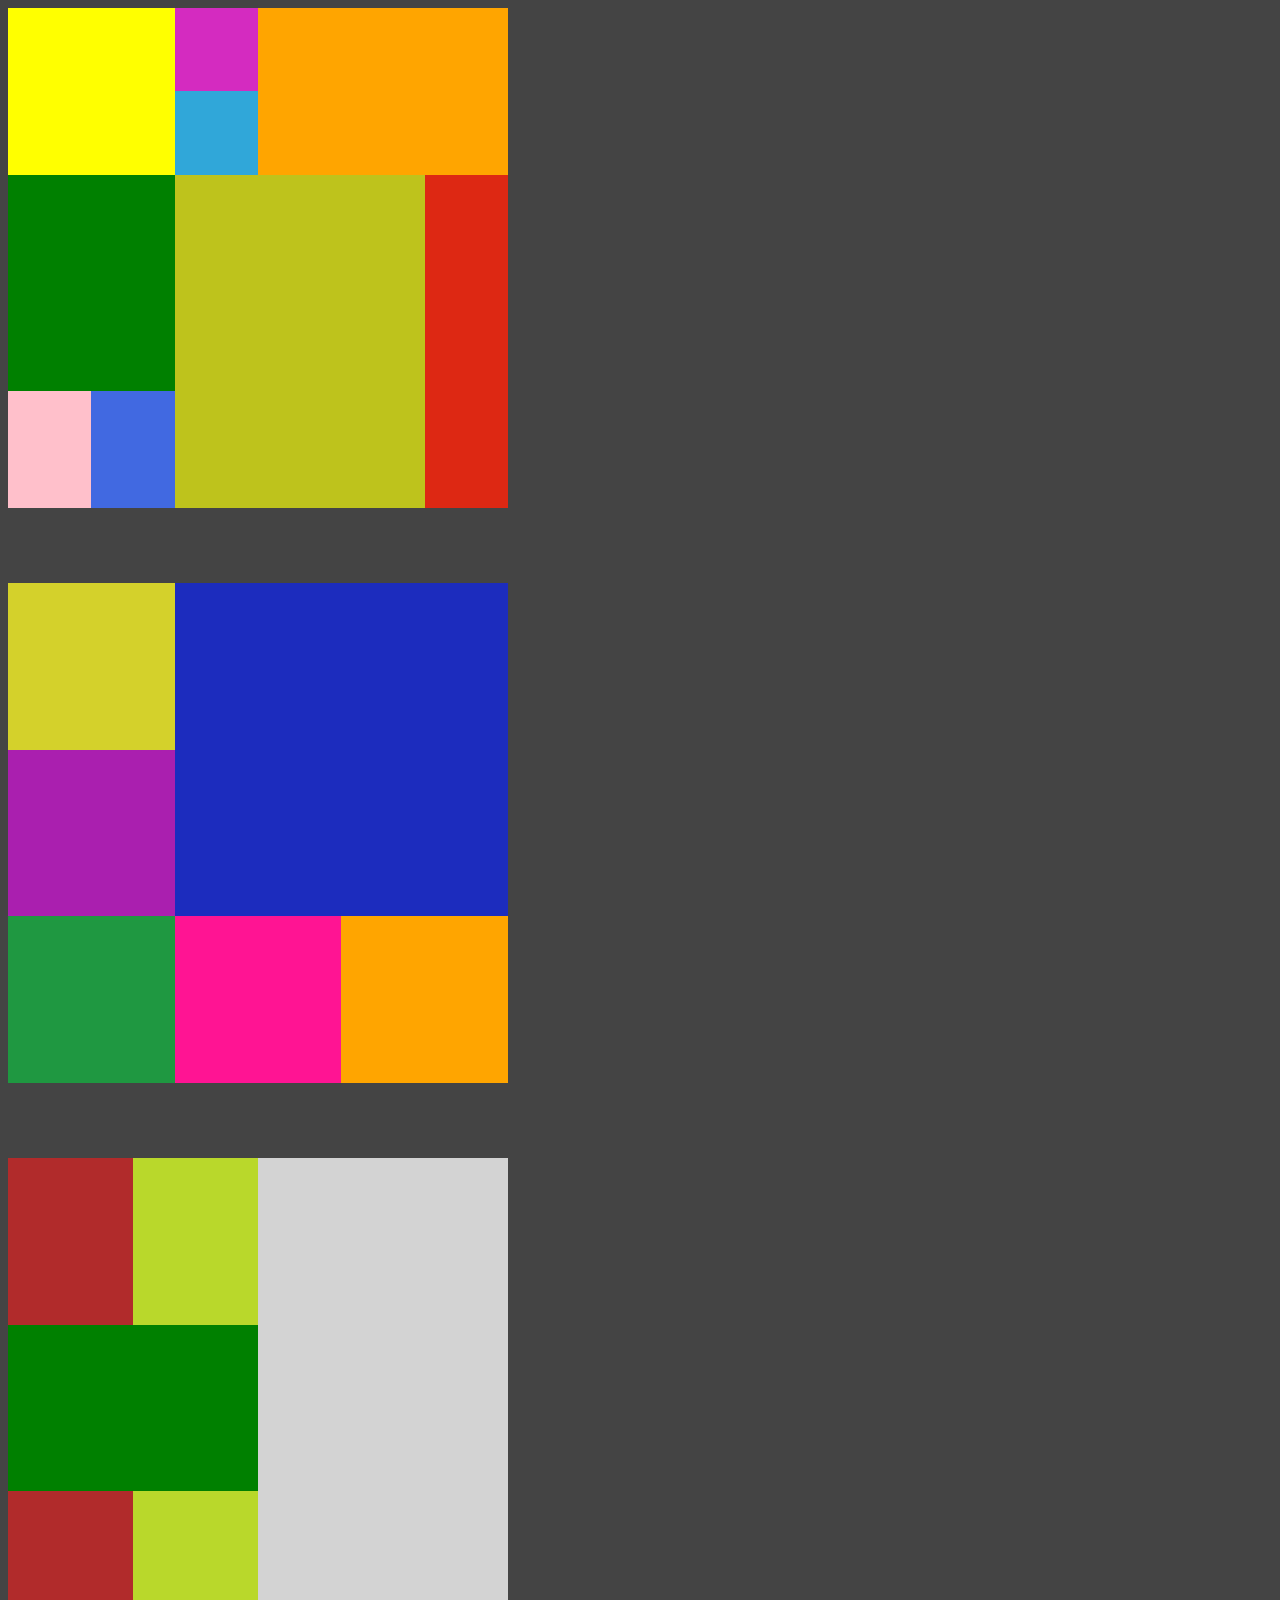
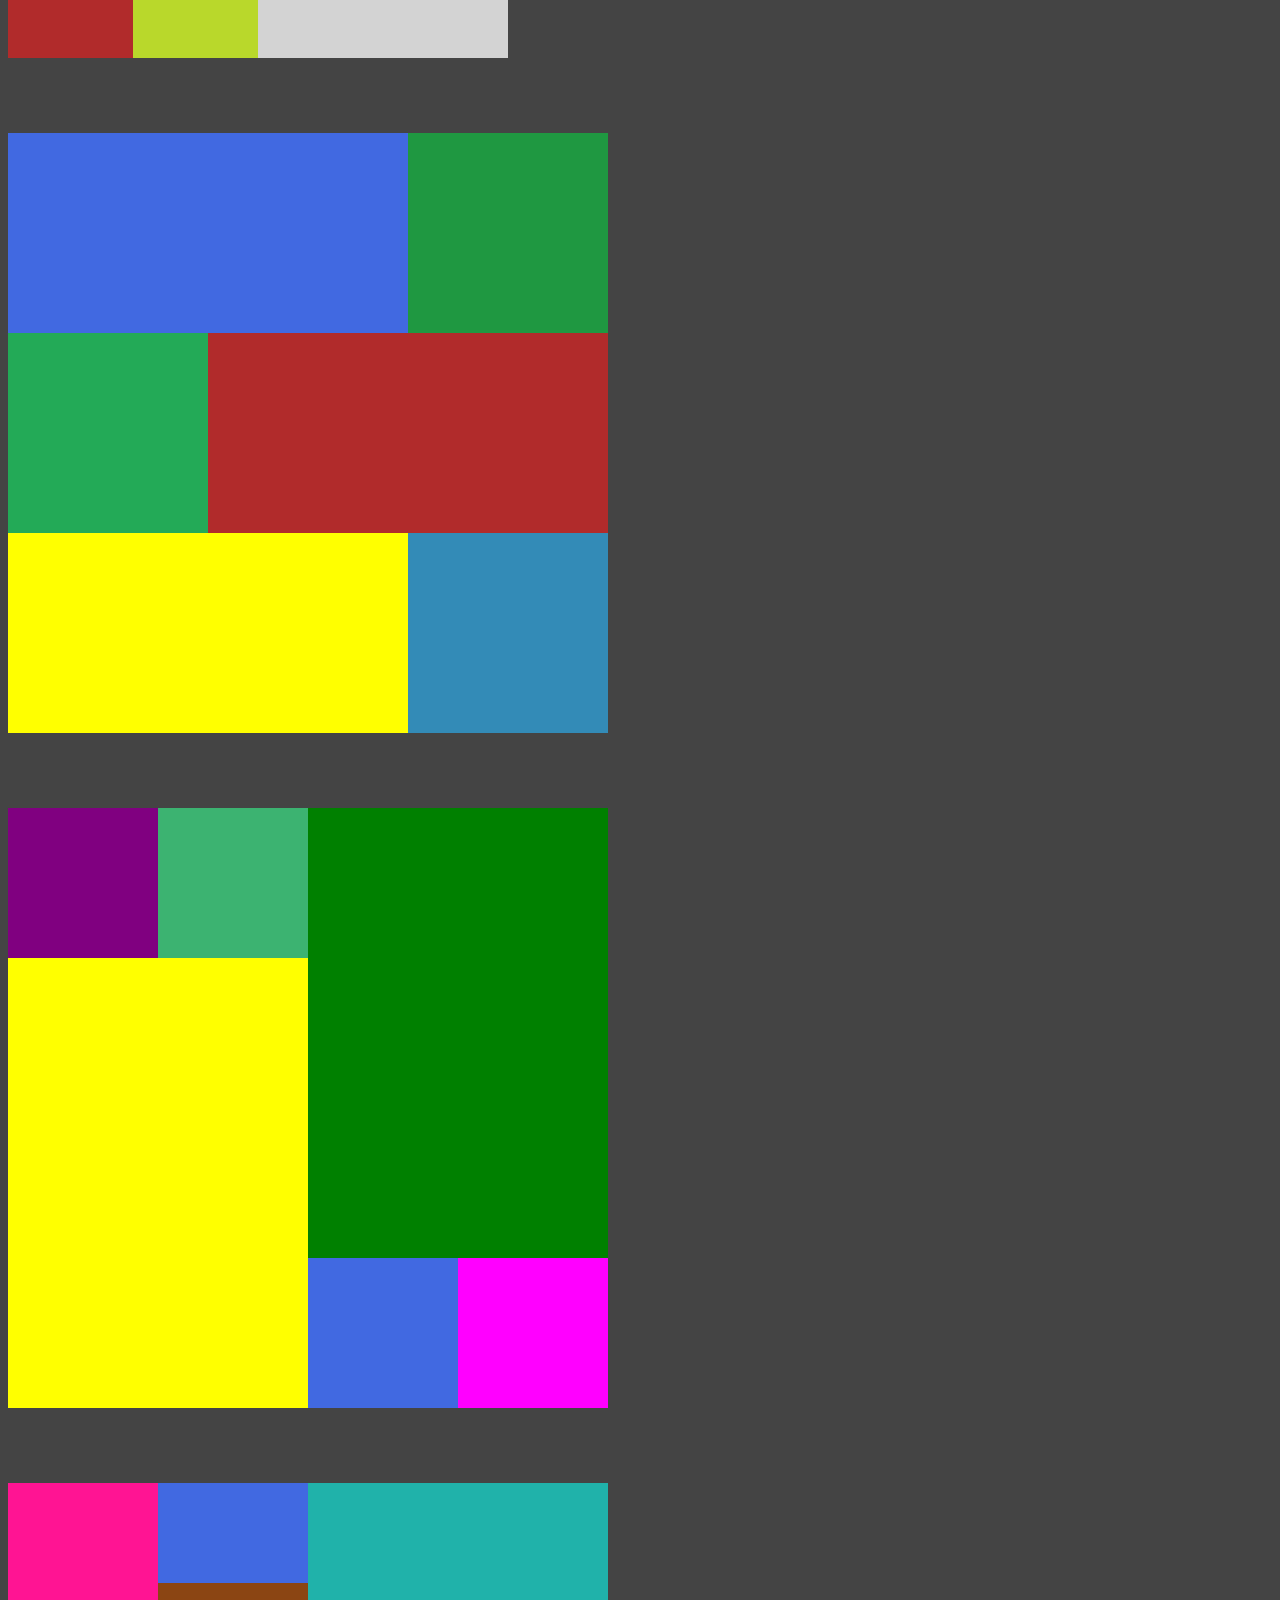
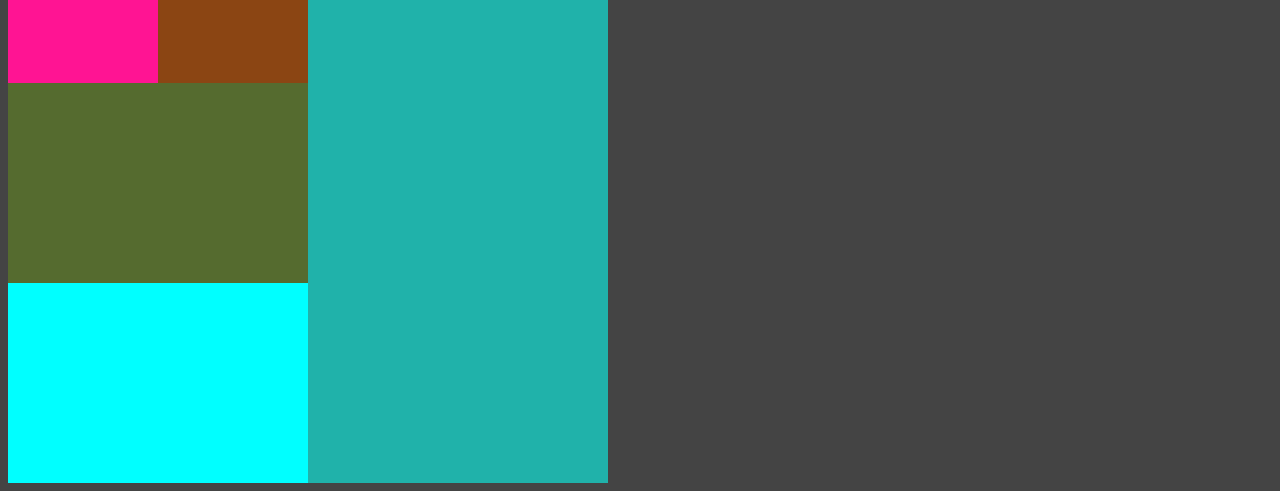
==== Layouts/flexbox/index.html @ ade4c27f "workshop 03.06. Flexbox layout kurimas." ====
<!DOCTYPE html>
<html lang="en">

<head>
    <meta charset="UTF-8">
    <meta name="viewport" content="width=device-width, initial-scale=1.0">
    <link rel="stylesheet" href="style.css">
    <title>Flexbox</title>
</head>

<body>

    <div class="container-6 flex">
        <div class="inner-container1 flex">
            <div class="box1"></div>
            <div class="box2"></div>
            <div class="box3 flex">
                <div class="item pink"></div>
                <div class="item blue"></div>
            </div>
        </div>
        <div class="inner-container2 flex">
            <div class="box1 flex">
                <div class="set flex">
                    <div class="item1"></div>
                </div>
            </div>
            <div class="box2 flex">
                <div class="set1"></div>
                <div class="set2 flex">
                    <div class="item color1"></div>
                    <div class="item color2"></div>
                    <div class="item color3"></div>
                </div>
            </div>
        </div>
    </div>

    <div class="container-5 flex">
        <div class="inner-container1 flex">
            <div class="item yellow"></div>
            <div class="item purple"></div>
            <div class="item green"></div>
        </div>
        <div class="inner-container2 flex">
            <div class="box1"></div>
            <div class="box2 flex">
                <div class="item2 pink"></div>
                <div class="item2 orange"></div>
            </div>
        </div>
    </div>

    <div class="container-4">
        <div class="inner-container1">
            <div class="box1">
                <div class="item1"></div>
                <div class="item2"></div>
            </div>
            <div class="box2"></div>
            <div class="box3">
                <div class="item1"></div>
                <div class="item2"></div>
            </div>
        </div>
        <div class="inner-container2"></div>
    </div>

    <div class="container-3">
        <div class="row1">
            <div class="item1"></div>
            <div class="item2"></div>
        </div>
        <div class="row2">
            <div class="item3"></div>
            <div class="item4"></div>
        </div>
        <div class="row3">
            <div class="item5"></div>
            <div class="item6"></div>
        </div>
    </div>

    <div class="container-2">
        <div class="inner-container-1">
            <div class="box1">
                <div class="item1"></div>
                <div class="item2"></div>
            </div>
            <div class="box2"></div>
        </div>
        <div class="inner-container-2">
            <div class="box3"></div>
            <div class="box4">
                <div class="item3"></div>
                <div class="item4"></div>
            </div>
        </div>
    </div>

    <div class="container-1">
        <div class="inner-container-1">
            <div class="box-1">
                <div class="item1"></div>
                <div class="item2">
                    <div class="inner-item1"></div>
                    <div class="inner-item2"></div>
                </div>
            </div>
            <div class="box-2"></div>
            <div class="box-3"></div>
        </div>
        <div class="inner-container-2"></div>
    </div>

</body>

</html>
---- Layouts/flexbox/style.css ----
*,*::before,*::after{box-sizing:border-box}body{background-color:#444}.flex{display:flex}div.container-6{width:500px;height:500px;background-color:#d3d3d3;margin-bottom:75px}div.container-6 .inner-container1{flex-direction:column;width:33.3333333333%;height:100%;background-color:#4169e1}div.container-6 .inner-container1 .box1{width:100%;height:33.3333333333%;background-color:#ff0}div.container-6 .inner-container1 .box2{width:100%;height:43.3333333333%;background-color:green}div.container-6 .inner-container1 .box3{width:100%;height:23.3333333333%;background-color:orange}div.container-6 .inner-container1 .box3 .item{width:100%;height:100%}div.container-6 .inner-container1 .box3 .pink{background-color:pink}div.container-6 .inner-container1 .box3 .blue{background-color:#4169e1}div.container-6 .inner-container2{flex-direction:column;width:66.6666666667%}div.container-6 .inner-container2 .box1{width:100%;height:33.3333333333%;background-color:orange}div.container-6 .inner-container2 .box1 .set{flex-direction:column;width:25%;height:100%;background-color:#30a7d9}div.container-6 .inner-container2 .box1 .set .item1{width:100%;height:50%;background-color:#d42bc0}div.container-6 .inner-container2 .box2{width:100%;height:66.6666666667%;background-color:#dd2813}div.container-6 .inner-container2 .box2 .set1{width:75%;height:100%;background-color:#bec31c}div.container-6 .inner-container2 .box2 .set2{flex-direction:column;background-color:#23aa57}div.container-6 .inner-container2 .box2 .set2 .item{width:100%;height:100%}div.container-6 .inner-container2 .box2 .set2 .color1{background-color:#d39613}div.container-6 .inner-container2 .box2 .set2 .color2{background-color:#2e19cd}div.container-6 .inner-container2 .box2 .set2 .color3{background-color:#2fc11f}div.container-5{width:500px;height:500px;background-color:#d3d3d3;margin-bottom:75px}div.container-5 .inner-container1{flex-direction:column;width:33.3333333333%;height:100%;background-color:skyblue}div.container-5 .inner-container1 .item{width:100%;height:33.3333333333%}div.container-5 .inner-container1 .yellow{background-color:#d4d12b}div.container-5 .inner-container1 .purple{background-color:#aa1faf}div.container-5 .inner-container1 .green{background-color:#1f9841}div.container-5 .inner-container2{flex-direction:column;width:66.6666666667%;height:100%;background-color:crimson}div.container-5 .inner-container2 .box1{background-color:#1c2cbe;width:100%;height:66.6666666667%}div.container-5 .inner-container2 .box2{background-color:#d4d12b;width:100%;height:33.3333333333%}div.container-5 .inner-container2 .box2 .item2{width:100%;height:100%}div.container-5 .inner-container2 .box2 .pink{background-color:#ff1493}div.container-5 .inner-container2 .box2 .orange{background-color:orange}div.container-4{display:flex;width:500px;height:500px;background-color:#d3d3d3;margin-bottom:75px}div.container-4 .inner-container1{display:flex;flex-direction:column;width:100%;height:100%;background-color:crimson}div.container-4 .inner-container1 .box1,div.container-4 .inner-container1 .box3{display:flex;width:100%;height:33.3333333333%;background-color:skyblue}div.container-4 .inner-container1 .box1 .item1,div.container-4 .inner-container1 .box3 .item1{width:50%;height:100%;background-color:#b12b2b}div.container-4 .inner-container1 .box1 .item2,div.container-4 .inner-container1 .box3 .item2{width:50%;height:100%;background-color:#b9d82b}div.container-4 .inner-container1 .box2{width:100%;height:33.3333333333%;background-color:green}div.container-4 .inner-container2{width:100%;height:100%}div.container-3{display:flex;flex-direction:column;width:600px;height:600px;background-color:#d3d3d3;margin-bottom:75px}div.container-3 .row1,div.container-3 .row3{display:flex;background-color:#7fffd4;width:100%;height:100%}div.container-3 .row1 .item1,div.container-3 .row3 .item1{background-color:#4169e1;width:66.6666666667%;height:100%}div.container-3 .row1 .item2,div.container-3 .row3 .item2{background-color:#1f9841;width:33.3333333333%;height:100%}div.container-3 .row1 .item5,div.container-3 .row3 .item5{background-color:#ff0;width:66.6666666667%;height:100%}div.container-3 .row1 .item6,div.container-3 .row3 .item6{background-color:#338bb7;width:33.3333333333%;height:100%}div.container-3 .row2{display:flex;background-color:crimson;width:100%;height:100%}div.container-3 .row2 .item3{background-color:#23aa57;width:33.3333333333%;height:100%}div.container-3 .row2 .item4{background-color:#b12b2b;width:66.6666666667%;height:100%}div.container-2{display:flex;width:600px;height:600px;background-color:#d3d3d3;margin-bottom:75px}div.container-2 .inner-container-1{display:flex;flex-direction:column;width:100%;height:100%;background-color:blue}div.container-2 .inner-container-1 .box1{display:flex;width:100%;height:25%;background-color:green}div.container-2 .inner-container-1 .box1 .item1{width:100%;height:100%;background-color:purple}div.container-2 .inner-container-1 .box1 .item2{width:100%;height:100%;background-color:#3cb371}div.container-2 .inner-container-1 .box2{width:100%;height:75%;background-color:#ff0}div.container-2 .inner-container-2{display:flex;flex-direction:column;width:100%;height:100%;background-color:crimson}div.container-2 .inner-container-2 .box3{width:100%;height:75%;background-color:green}div.container-2 .inner-container-2 .box4{display:flex;width:100%;height:25%;background-color:skyblue}div.container-2 .inner-container-2 .box4 .item3{width:100%;height:100%;background-color:#4169e1}div.container-2 .inner-container-2 .box4 .item4{width:100%;height:100%;background-color:#f0f}div.container-1{display:flex;background-color:#d3d3d3;height:600px;width:600px}div.container-1 .inner-container-1{display:flex;flex-direction:column;background-color:brown;width:50%}div.container-1 .inner-container-1 .box-1{display:flex;width:100%;height:100%;background-color:#7fff00}div.container-1 .inner-container-1 .box-1 .item1{width:100%;height:100%;background-color:#ff1493}div.container-1 .inner-container-1 .box-1 .item2{display:flex;flex-direction:column;width:100%;height:100%;background-color:crimson}div.container-1 .inner-container-1 .box-1 .item2 .inner-item1{width:100%;height:100%;background-color:#4169e1}div.container-1 .inner-container-1 .box-1 .item2 .inner-item2{width:100%;height:100%;background-color:#8b4513}div.container-1 .inner-container-1 .box-2{width:100%;height:100%;background-color:#556b2f}div.container-1 .inner-container-1 .box-3{width:100%;height:100%;background-color:aqua}div.container-1 .inner-container-2{background-color:#20b2aa;width:50%}
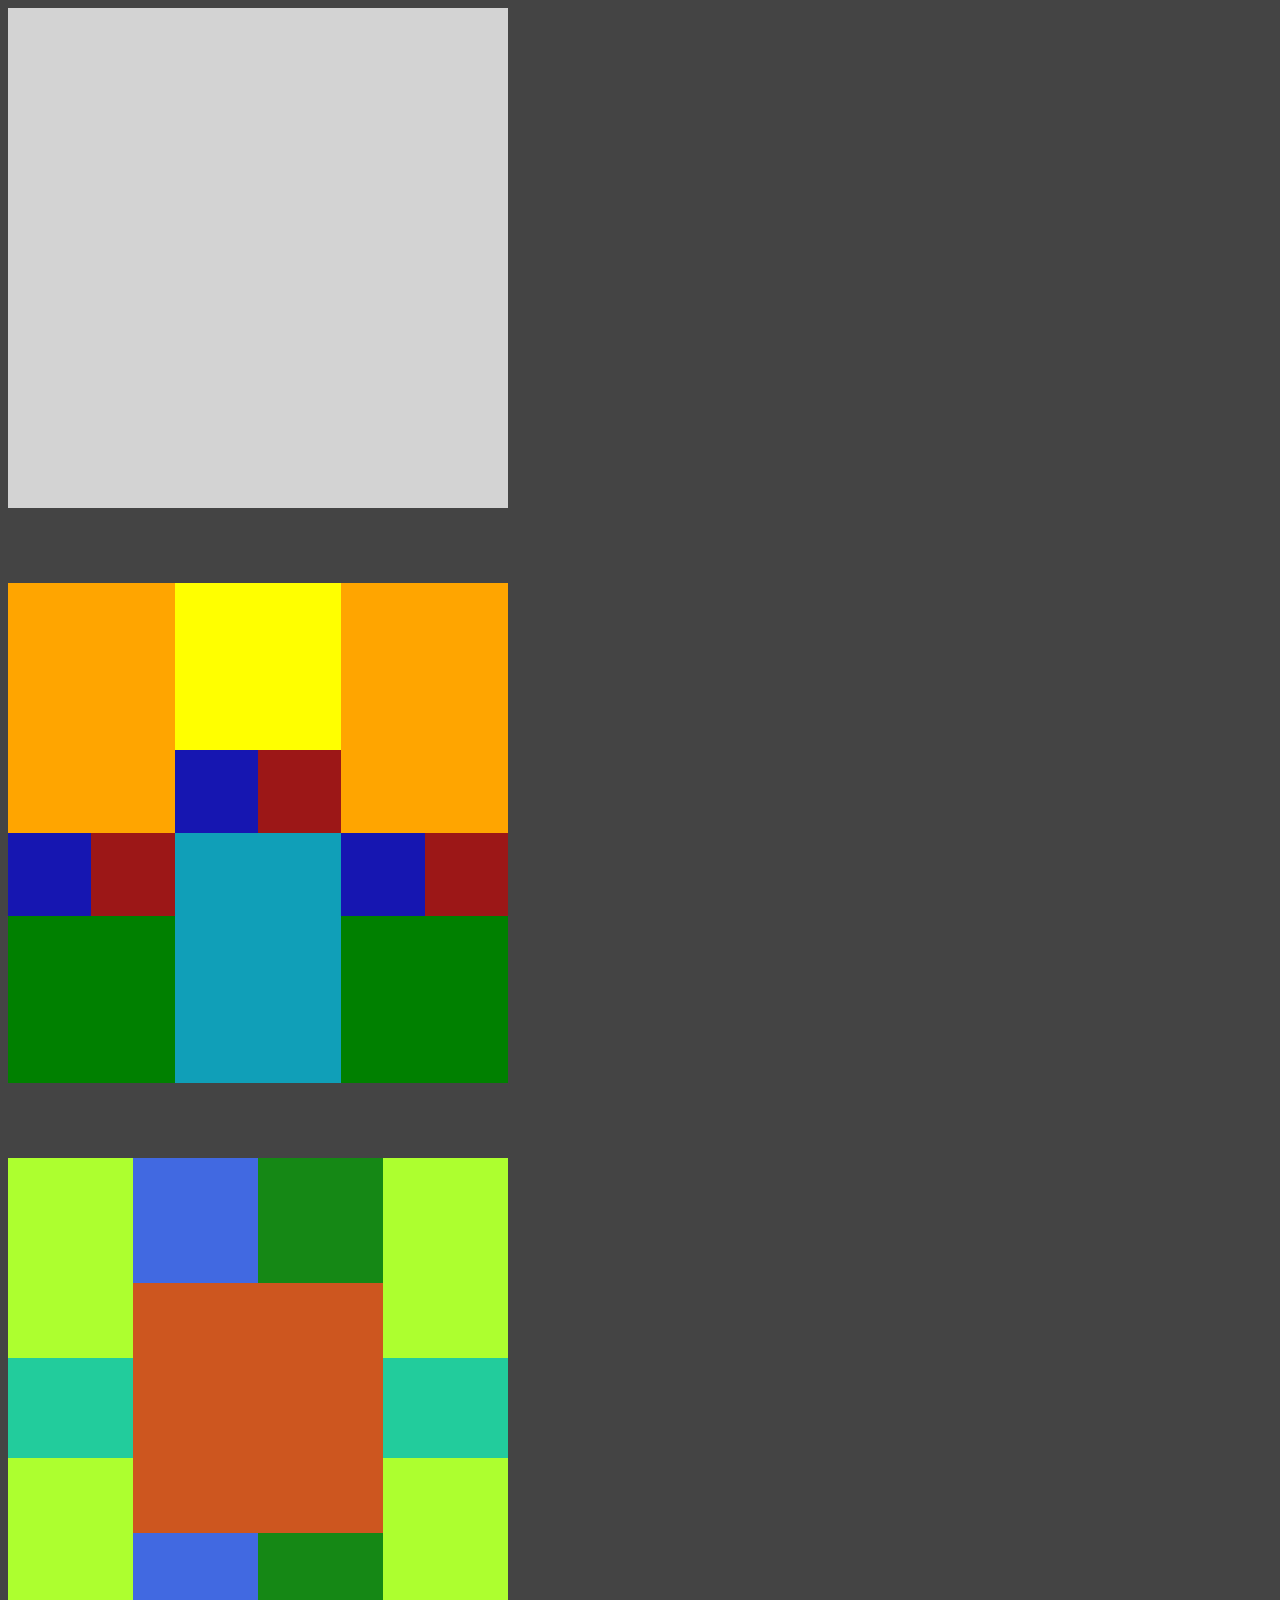
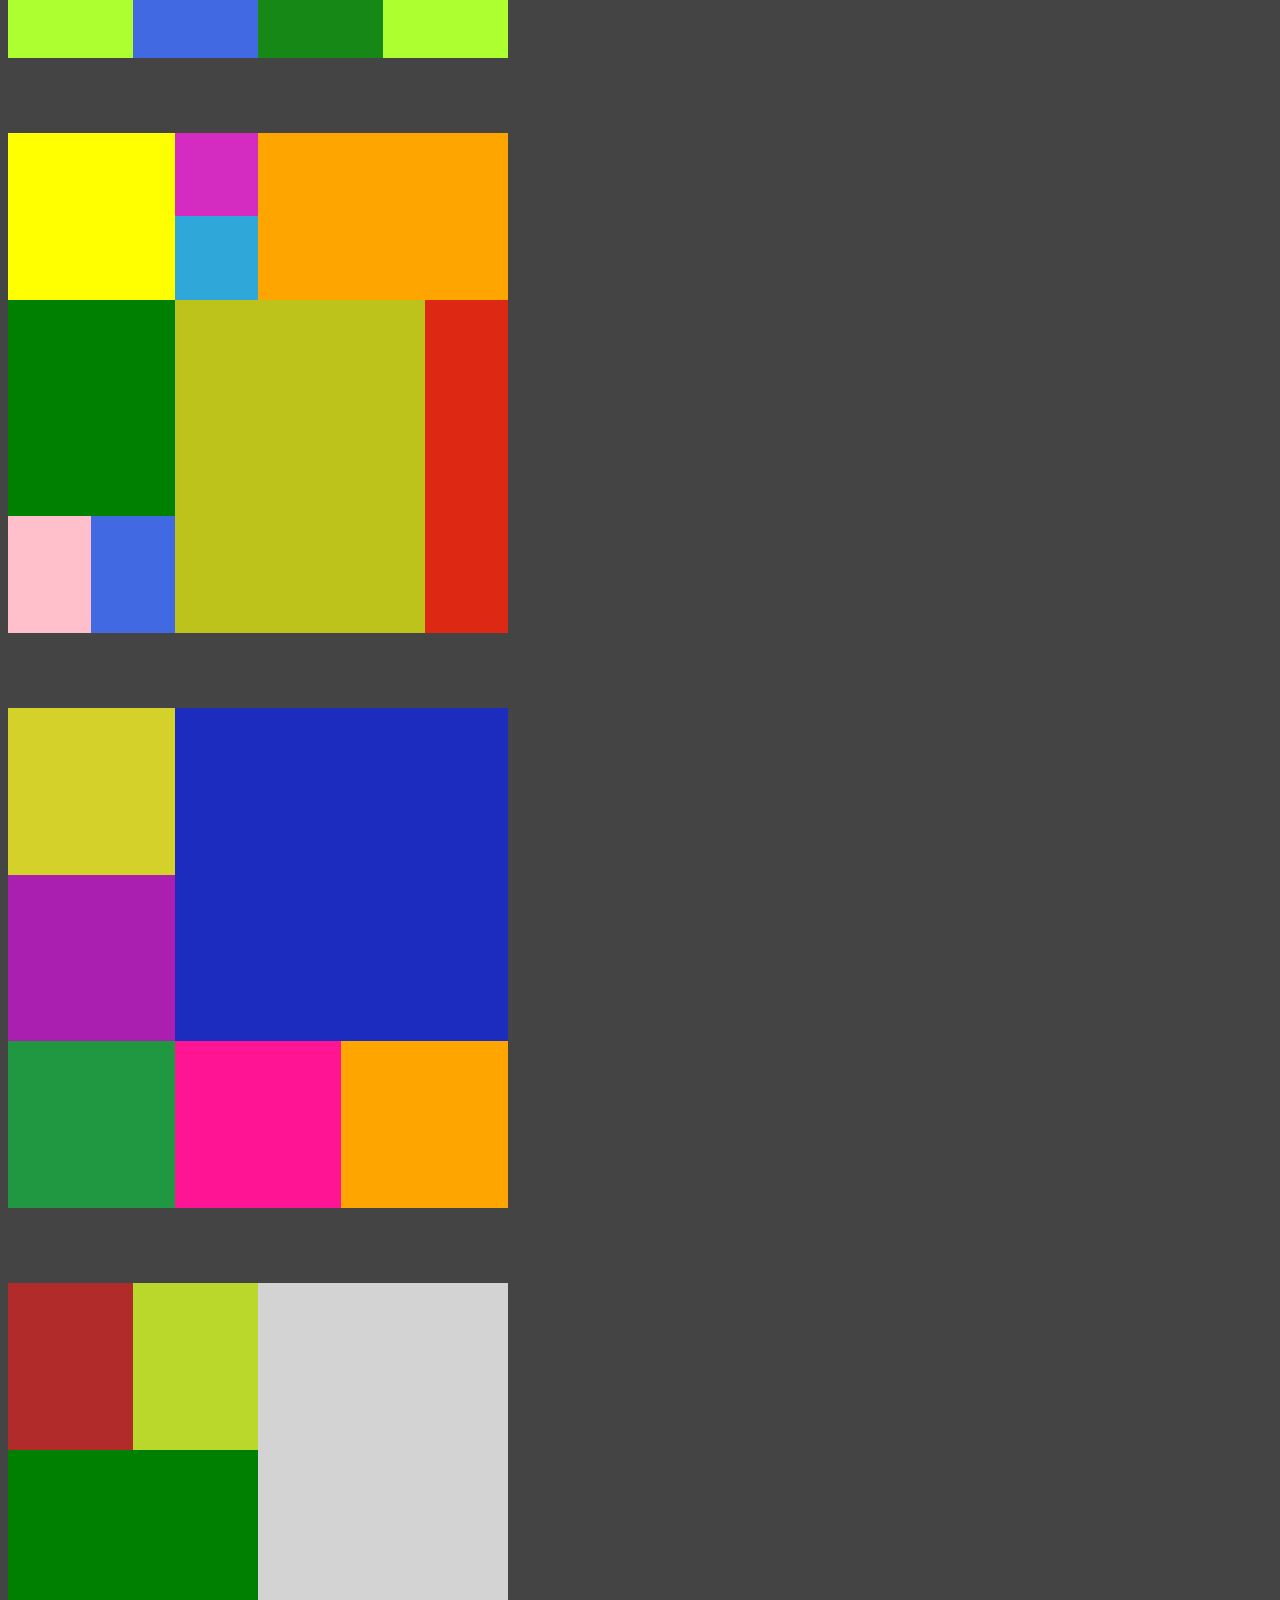
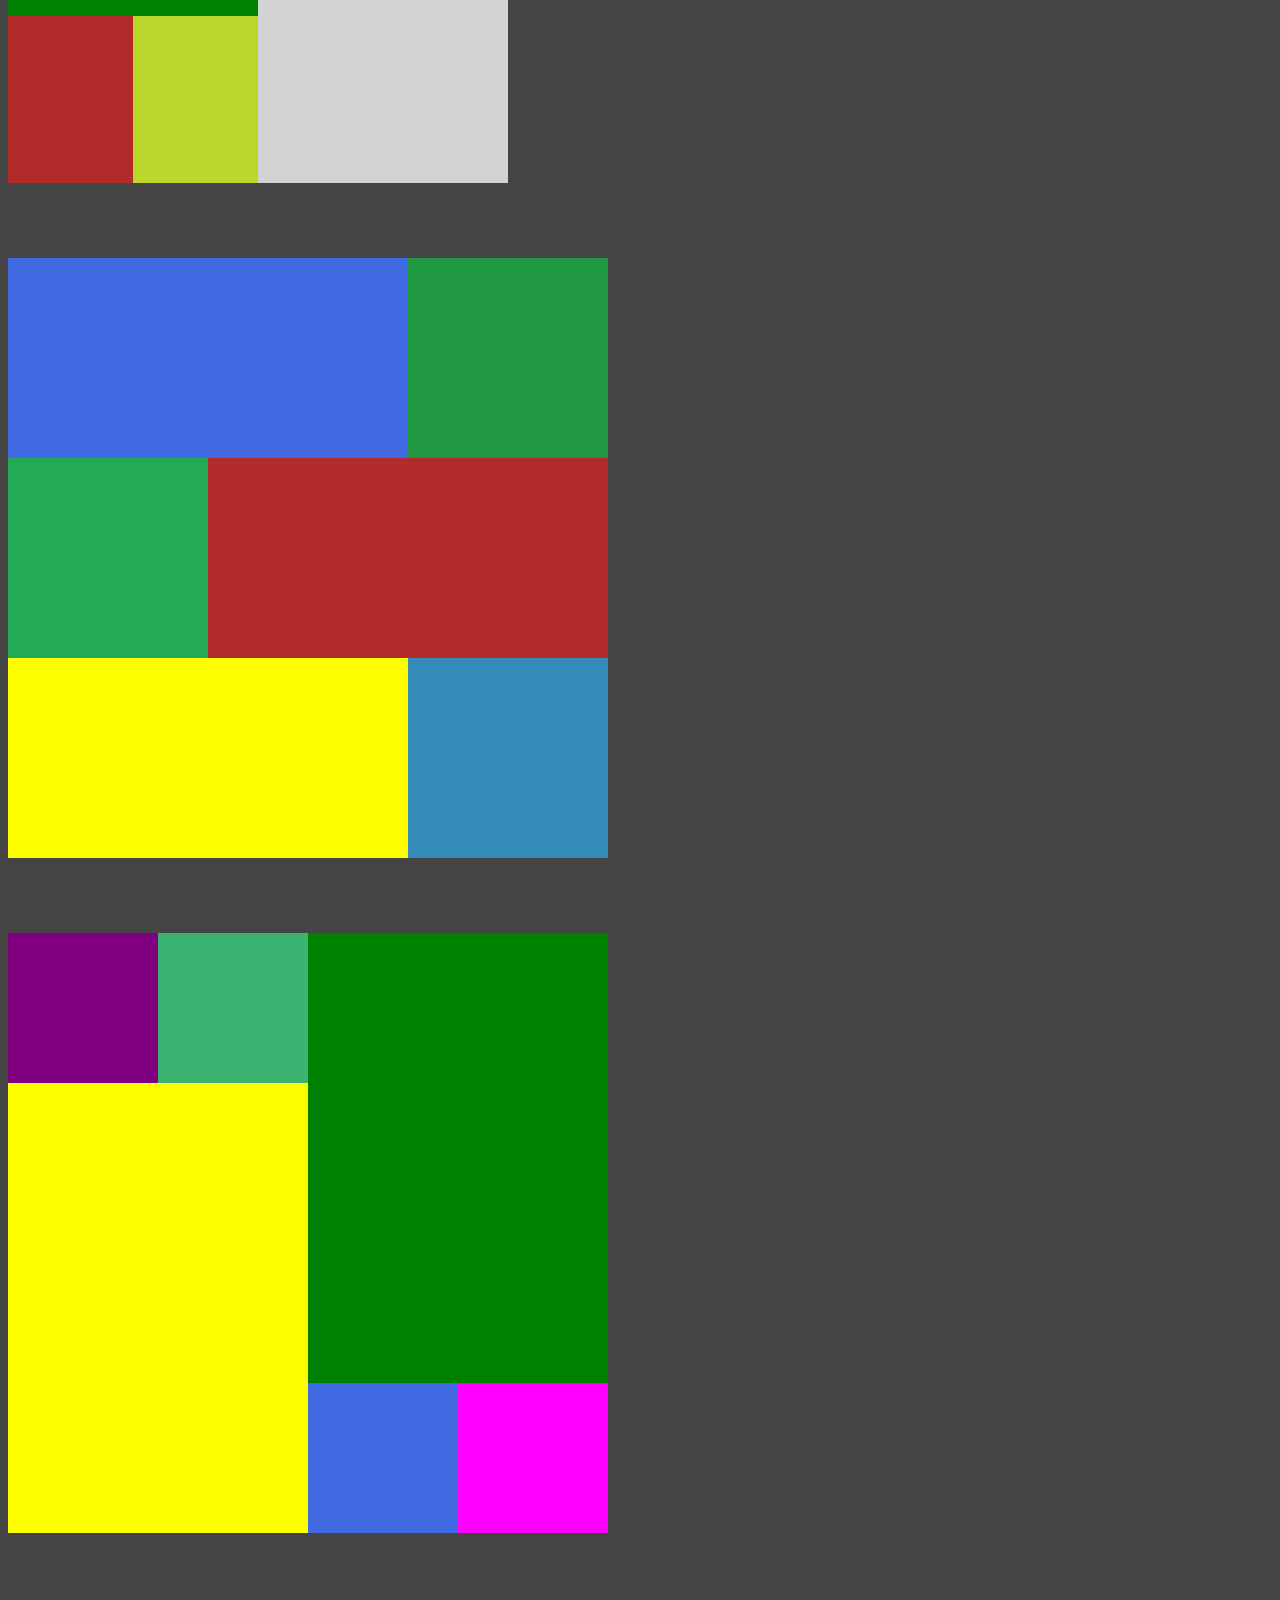
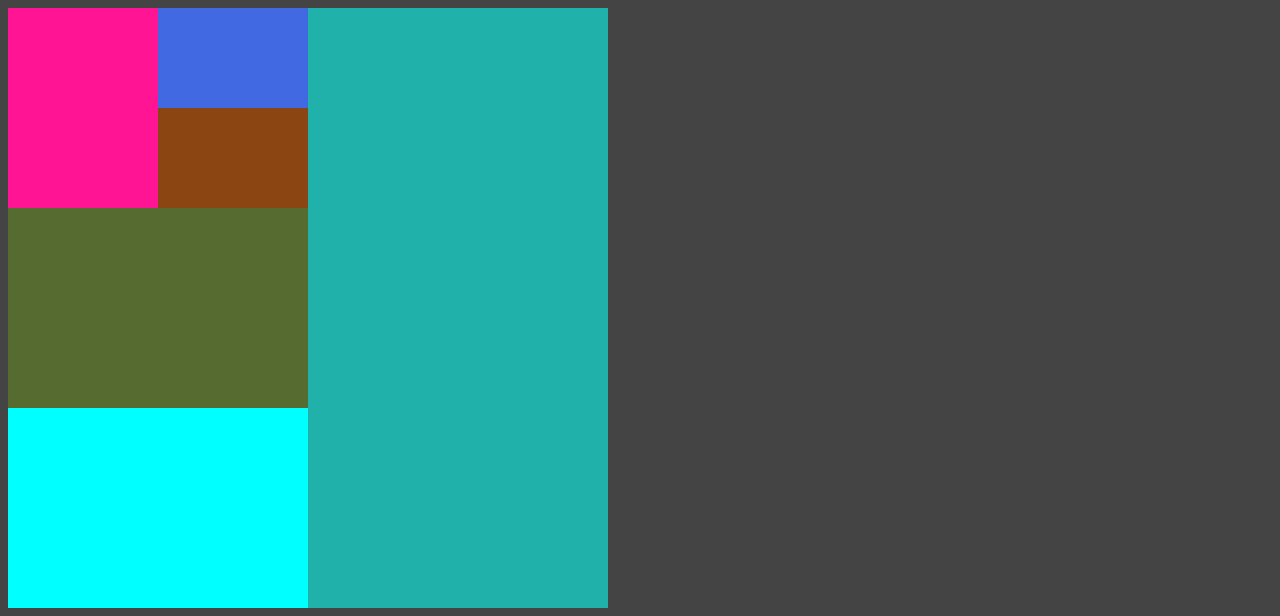
==== commit ad72167f: "03.06 workshop. Toliau deliojam css layout." ====
--- a/Layouts/flexbox/index.html
+++ b/Layouts/flexbox/index.html
@@ -9,6 +9,58 @@
 </head>
 
 <body>
+
+    <div class="container-9">
+        
+    </div>
+
+    <div class="container-8 flex">
+        <div class="inner-container1">
+            <div class="box1"></div>
+            <div class="box2 flex">
+                <div class="item color1"></div>
+                <div class="item color2"></div>
+            </div>
+        </div>
+        <div class="inner-container2">
+            <div class="box1 flex">
+                <div class="item color1"></div>
+                <div class="item color2"></div>
+            </div>
+            <div class="box2"></div>
+        </div>
+        <div class="inner-container3">
+            <div class="box1"></div>
+            <div class="box2 flex">
+                <div class="item color1"></div>
+                <div class="item color2"></div>
+            </div>
+        </div>
+    </div>
+
+    <div class="container-7 flex">
+        <div class="inner-container1 flex">
+            <div class="box1"></div>
+            <div class="box2"></div>
+            <div class="box3"></div>
+        </div>
+        <div class="inner-container2 flex">
+            <div class="box1 flex">
+                <div class="item color1"></div>
+                <div class="item color2"></div>
+            </div>
+            <div class="box2"></div>
+            <div class="box3 flex">
+                <div class="item color1"></div>
+                <div class="item color2"></div>
+            </div>
+        </div>
+        <div class="inner-container3 flex">
+            <div class="box1"></div>
+            <div class="box2"></div>
+            <div class="box3"></div>
+        </div>
+    </div>
 
     <div class="container-6 flex">
         <div class="inner-container1 flex">
--- a/Layouts/flexbox/style.css
+++ b/Layouts/flexbox/style.css
@@ -1 +1 @@
-*,*::before,*::after{box-sizing:border-box}body{background-color:#444}.flex{display:flex}div.container-6{width:500px;height:500px;background-color:#d3d3d3;margin-bottom:75px}div.container-6 .inner-container1{flex-direction:column;width:33.3333333333%;height:100%;background-color:#4169e1}div.container-6 .inner-container1 .box1{width:100%;height:33.3333333333%;background-color:#ff0}div.container-6 .inner-container1 .box2{width:100%;height:43.3333333333%;background-color:green}div.container-6 .inner-container1 .box3{width:100%;height:23.3333333333%;background-color:orange}div.container-6 .inner-container1 .box3 .item{width:100%;height:100%}div.container-6 .inner-container1 .box3 .pink{background-color:pink}div.container-6 .inner-container1 .box3 .blue{background-color:#4169e1}div.container-6 .inner-container2{flex-direction:column;width:66.6666666667%}div.container-6 .inner-container2 .box1{width:100%;height:33.3333333333%;background-color:orange}div.container-6 .inner-container2 .box1 .set{flex-direction:column;width:25%;height:100%;background-color:#30a7d9}div.container-6 .inner-container2 .box1 .set .item1{width:100%;height:50%;background-color:#d42bc0}div.container-6 .inner-container2 .box2{width:100%;height:66.6666666667%;background-color:#dd2813}div.container-6 .inner-container2 .box2 .set1{width:75%;height:100%;background-color:#bec31c}div.container-6 .inner-container2 .box2 .set2{flex-direction:column;background-color:#23aa57}div.container-6 .inner-container2 .box2 .set2 .item{width:100%;height:100%}div.container-6 .inner-container2 .box2 .set2 .color1{background-color:#d39613}div.container-6 .inner-container2 .box2 .set2 .color2{background-color:#2e19cd}div.container-6 .inner-container2 .box2 .set2 .color3{background-color:#2fc11f}div.container-5{width:500px;height:500px;background-color:#d3d3d3;margin-bottom:75px}div.container-5 .inner-container1{flex-direction:column;width:33.3333333333%;height:100%;background-color:skyblue}div.container-5 .inner-container1 .item{width:100%;height:33.3333333333%}div.container-5 .inner-container1 .yellow{background-color:#d4d12b}div.container-5 .inner-container1 .purple{background-color:#aa1faf}div.container-5 .inner-container1 .green{background-color:#1f9841}div.container-5 .inner-container2{flex-direction:column;width:66.6666666667%;height:100%;background-color:crimson}div.container-5 .inner-container2 .box1{background-color:#1c2cbe;width:100%;height:66.6666666667%}div.container-5 .inner-container2 .box2{background-color:#d4d12b;width:100%;height:33.3333333333%}div.container-5 .inner-container2 .box2 .item2{width:100%;height:100%}div.container-5 .inner-container2 .box2 .pink{background-color:#ff1493}div.container-5 .inner-container2 .box2 .orange{background-color:orange}div.container-4{display:flex;width:500px;height:500px;background-color:#d3d3d3;margin-bottom:75px}div.container-4 .inner-container1{display:flex;flex-direction:column;width:100%;height:100%;background-color:crimson}div.container-4 .inner-container1 .box1,div.container-4 .inner-container1 .box3{display:flex;width:100%;height:33.3333333333%;background-color:skyblue}div.container-4 .inner-container1 .box1 .item1,div.container-4 .inner-container1 .box3 .item1{width:50%;height:100%;background-color:#b12b2b}div.container-4 .inner-container1 .box1 .item2,div.container-4 .inner-container1 .box3 .item2{width:50%;height:100%;background-color:#b9d82b}div.container-4 .inner-container1 .box2{width:100%;height:33.3333333333%;background-color:green}div.container-4 .inner-container2{width:100%;height:100%}div.container-3{display:flex;flex-direction:column;width:600px;height:600px;background-color:#d3d3d3;margin-bottom:75px}div.container-3 .row1,div.container-3 .row3{display:flex;background-color:#7fffd4;width:100%;height:100%}div.container-3 .row1 .item1,div.container-3 .row3 .item1{background-color:#4169e1;width:66.6666666667%;height:100%}div.container-3 .row1 .item2,div.container-3 .row3 .item2{background-color:#1f9841;width:33.3333333333%;height:100%}div.container-3 .row1 .item5,div.container-3 .row3 .item5{background-color:#ff0;width:66.6666666667%;height:100%}div.container-3 .row1 .item6,div.container-3 .row3 .item6{background-color:#338bb7;width:33.3333333333%;height:100%}div.container-3 .row2{display:flex;background-color:crimson;width:100%;height:100%}div.container-3 .row2 .item3{background-color:#23aa57;width:33.3333333333%;height:100%}div.container-3 .row2 .item4{background-color:#b12b2b;width:66.6666666667%;height:100%}div.container-2{display:flex;width:600px;height:600px;background-color:#d3d3d3;margin-bottom:75px}div.container-2 .inner-container-1{display:flex;flex-direction:column;width:100%;height:100%;background-color:blue}div.container-2 .inner-container-1 .box1{display:flex;width:100%;height:25%;background-color:green}div.container-2 .inner-container-1 .box1 .item1{width:100%;height:100%;background-color:purple}div.container-2 .inner-container-1 .box1 .item2{width:100%;height:100%;background-color:#3cb371}div.container-2 .inner-container-1 .box2{width:100%;height:75%;background-color:#ff0}div.container-2 .inner-container-2{display:flex;flex-direction:column;width:100%;height:100%;background-color:crimson}div.container-2 .inner-container-2 .box3{width:100%;height:75%;background-color:green}div.container-2 .inner-container-2 .box4{display:flex;width:100%;height:25%;background-color:skyblue}div.container-2 .inner-container-2 .box4 .item3{width:100%;height:100%;background-color:#4169e1}div.container-2 .inner-container-2 .box4 .item4{width:100%;height:100%;background-color:#f0f}div.container-1{display:flex;background-color:#d3d3d3;height:600px;width:600px}div.container-1 .inner-container-1{display:flex;flex-direction:column;background-color:brown;width:50%}div.container-1 .inner-container-1 .box-1{display:flex;width:100%;height:100%;background-color:#7fff00}div.container-1 .inner-container-1 .box-1 .item1{width:100%;height:100%;background-color:#ff1493}div.container-1 .inner-container-1 .box-1 .item2{display:flex;flex-direction:column;width:100%;height:100%;background-color:crimson}div.container-1 .inner-container-1 .box-1 .item2 .inner-item1{width:100%;height:100%;background-color:#4169e1}div.container-1 .inner-container-1 .box-1 .item2 .inner-item2{width:100%;height:100%;background-color:#8b4513}div.container-1 .inner-container-1 .box-2{width:100%;height:100%;background-color:#556b2f}div.container-1 .inner-container-1 .box-3{width:100%;height:100%;background-color:aqua}div.container-1 .inner-container-2{background-color:#20b2aa;width:50%}+*,*::before,*::after{box-sizing:border-box}body{background-color:#444}.flex{display:flex}div.container-9{width:500px;height:500px;background-color:#d3d3d3;margin-bottom:75px}div.container-8{width:500px;height:500px;background-color:#d3d3d3;margin-bottom:75px}div.container-8 .inner-container1,div.container-8 .inner-container3{width:33.3333333333%;height:100%;background-color:#4169e1}div.container-8 .inner-container1 .box1,div.container-8 .inner-container1 .box2,div.container-8 .inner-container3 .box1,div.container-8 .inner-container3 .box2{width:100%;height:50%}div.container-8 .inner-container1 .box1,div.container-8 .inner-container3 .box1{background-color:orange}div.container-8 .inner-container1 .box2,div.container-8 .inner-container3 .box2{background-color:green}div.container-8 .inner-container1 .box2 .item,div.container-8 .inner-container3 .box2 .item{width:50%;height:33.3333333333%}div.container-8 .inner-container1 .box2 .color1,div.container-8 .inner-container3 .box2 .color1{background-color:#1616b1}div.container-8 .inner-container1 .box2 .color2,div.container-8 .inner-container3 .box2 .color2{background-color:#9c1717}div.container-8 .inner-container2{width:33.3333333333%;height:100%;background-color:crimson}div.container-8 .inner-container2 .box1,div.container-8 .inner-container2 .box2{width:100%;height:50%}div.container-8 .inner-container2 .box1{align-items:flex-end;background-color:#ff0}div.container-8 .inner-container2 .box1 .item{width:50%;height:33.3333333333%}div.container-8 .inner-container2 .box1 .color1{background-color:#1616b1}div.container-8 .inner-container2 .box1 .color2{background-color:#9c1717}div.container-8 .inner-container2 .box2{background-color:#109fb8}div.container-7{width:500px;height:500px;background-color:#d3d3d3;margin-bottom:75px}div.container-7 .inner-container1,div.container-7 .inner-container3{flex-direction:column;width:25%;height:100%;background-color:crimson}div.container-7 .inner-container1 .box1,div.container-7 .inner-container1 .box3,div.container-7 .inner-container3 .box1,div.container-7 .inner-container3 .box3{width:100%;height:40%;background-color:#adff2f}div.container-7 .inner-container1 .box2,div.container-7 .inner-container3 .box2{width:100%;height:20%;background-color:#22cc9c}div.container-7 .inner-container2{flex-direction:column;width:50%;height:100%;background-color:#4169e1}div.container-7 .inner-container2 .box1,div.container-7 .inner-container2 .box3{width:100%;height:25%;background-color:#e1419c}div.container-7 .inner-container2 .box1 .item,div.container-7 .inner-container2 .box3 .item{width:50%;height:100%}div.container-7 .inner-container2 .box1 .color1,div.container-7 .inner-container2 .box3 .color1{background-color:#4169e1}div.container-7 .inner-container2 .box1 .color2,div.container-7 .inner-container2 .box3 .color2{background-color:#158815}div.container-7 .inner-container2 .box2{width:100%;height:50%;background-color:#cd561f}div.container-6{width:500px;height:500px;background-color:#d3d3d3;margin-bottom:75px}div.container-6 .inner-container1{flex-direction:column;width:33.3333333333%;height:100%;background-color:#4169e1}div.container-6 .inner-container1 .box1{width:100%;height:33.3333333333%;background-color:#ff0}div.container-6 .inner-container1 .box2{width:100%;height:43.3333333333%;background-color:green}div.container-6 .inner-container1 .box3{width:100%;height:23.3333333333%;background-color:orange}div.container-6 .inner-container1 .box3 .item{width:100%;height:100%}div.container-6 .inner-container1 .box3 .pink{background-color:pink}div.container-6 .inner-container1 .box3 .blue{background-color:#4169e1}div.container-6 .inner-container2{flex-direction:column;width:66.6666666667%}div.container-6 .inner-container2 .box1{width:100%;height:33.3333333333%;background-color:orange}div.container-6 .inner-container2 .box1 .set{flex-direction:column;width:25%;height:100%;background-color:#30a7d9}div.container-6 .inner-container2 .box1 .set .item1{width:100%;height:50%;background-color:#d42bc0}div.container-6 .inner-container2 .box2{width:100%;height:66.6666666667%;background-color:#dd2813}div.container-6 .inner-container2 .box2 .set1{width:75%;height:100%;background-color:#bec31c}div.container-6 .inner-container2 .box2 .set2{flex-direction:column;background-color:#23aa57}div.container-6 .inner-container2 .box2 .set2 .item{width:100%;height:100%}div.container-6 .inner-container2 .box2 .set2 .color1{background-color:#d39613}div.container-6 .inner-container2 .box2 .set2 .color2{background-color:#2e19cd}div.container-6 .inner-container2 .box2 .set2 .color3{background-color:#2fc11f}div.container-5{width:500px;height:500px;background-color:#d3d3d3;margin-bottom:75px}div.container-5 .inner-container1{flex-direction:column;width:33.3333333333%;height:100%;background-color:skyblue}div.container-5 .inner-container1 .item{width:100%;height:33.3333333333%}div.container-5 .inner-container1 .yellow{background-color:#d4d12b}div.container-5 .inner-container1 .purple{background-color:#aa1faf}div.container-5 .inner-container1 .green{background-color:#1f9841}div.container-5 .inner-container2{flex-direction:column;width:66.6666666667%;height:100%;background-color:crimson}div.container-5 .inner-container2 .box1{background-color:#1c2cbe;width:100%;height:66.6666666667%}div.container-5 .inner-container2 .box2{background-color:#d4d12b;width:100%;height:33.3333333333%}div.container-5 .inner-container2 .box2 .item2{width:100%;height:100%}div.container-5 .inner-container2 .box2 .pink{background-color:#ff1493}div.container-5 .inner-container2 .box2 .orange{background-color:orange}div.container-4{display:flex;width:500px;height:500px;background-color:#d3d3d3;margin-bottom:75px}div.container-4 .inner-container1{display:flex;flex-direction:column;width:100%;height:100%;background-color:crimson}div.container-4 .inner-container1 .box1,div.container-4 .inner-container1 .box3{display:flex;width:100%;height:33.3333333333%;background-color:skyblue}div.container-4 .inner-container1 .box1 .item1,div.container-4 .inner-container1 .box3 .item1{width:50%;height:100%;background-color:#b12b2b}div.container-4 .inner-container1 .box1 .item2,div.container-4 .inner-container1 .box3 .item2{width:50%;height:100%;background-color:#b9d82b}div.container-4 .inner-container1 .box2{width:100%;height:33.3333333333%;background-color:green}div.container-4 .inner-container2{width:100%;height:100%}div.container-3{display:flex;flex-direction:column;width:600px;height:600px;background-color:#d3d3d3;margin-bottom:75px}div.container-3 .row1,div.container-3 .row3{display:flex;background-color:#7fffd4;width:100%;height:100%}div.container-3 .row1 .item1,div.container-3 .row3 .item1{background-color:#4169e1;width:66.6666666667%;height:100%}div.container-3 .row1 .item2,div.container-3 .row3 .item2{background-color:#1f9841;width:33.3333333333%;height:100%}div.container-3 .row1 .item5,div.container-3 .row3 .item5{background-color:#ff0;width:66.6666666667%;height:100%}div.container-3 .row1 .item6,div.container-3 .row3 .item6{background-color:#338bb7;width:33.3333333333%;height:100%}div.container-3 .row2{display:flex;background-color:crimson;width:100%;height:100%}div.container-3 .row2 .item3{background-color:#23aa57;width:33.3333333333%;height:100%}div.container-3 .row2 .item4{background-color:#b12b2b;width:66.6666666667%;height:100%}div.container-2{display:flex;width:600px;height:600px;background-color:#d3d3d3;margin-bottom:75px}div.container-2 .inner-container-1{display:flex;flex-direction:column;width:100%;height:100%;background-color:blue}div.container-2 .inner-container-1 .box1{display:flex;width:100%;height:25%;background-color:green}div.container-2 .inner-container-1 .box1 .item1{width:100%;height:100%;background-color:purple}div.container-2 .inner-container-1 .box1 .item2{width:100%;height:100%;background-color:#3cb371}div.container-2 .inner-container-1 .box2{width:100%;height:75%;background-color:#ff0}div.container-2 .inner-container-2{display:flex;flex-direction:column;width:100%;height:100%;background-color:crimson}div.container-2 .inner-container-2 .box3{width:100%;height:75%;background-color:green}div.container-2 .inner-container-2 .box4{display:flex;width:100%;height:25%;background-color:skyblue}div.container-2 .inner-container-2 .box4 .item3{width:100%;height:100%;background-color:#4169e1}div.container-2 .inner-container-2 .box4 .item4{width:100%;height:100%;background-color:#f0f}div.container-1{display:flex;background-color:#d3d3d3;height:600px;width:600px}div.container-1 .inner-container-1{display:flex;flex-direction:column;background-color:brown;width:50%}div.container-1 .inner-container-1 .box-1{display:flex;width:100%;height:100%;background-color:#7fff00}div.container-1 .inner-container-1 .box-1 .item1{width:100%;height:100%;background-color:#ff1493}div.container-1 .inner-container-1 .box-1 .item2{display:flex;flex-direction:column;width:100%;height:100%;background-color:crimson}div.container-1 .inner-container-1 .box-1 .item2 .inner-item1{width:100%;height:100%;background-color:#4169e1}div.container-1 .inner-container-1 .box-1 .item2 .inner-item2{width:100%;height:100%;background-color:#8b4513}div.container-1 .inner-container-1 .box-2{width:100%;height:100%;background-color:#556b2f}div.container-1 .inner-container-1 .box-3{width:100%;height:100%;background-color:aqua}div.container-1 .inner-container-2{background-color:#20b2aa;width:50%}
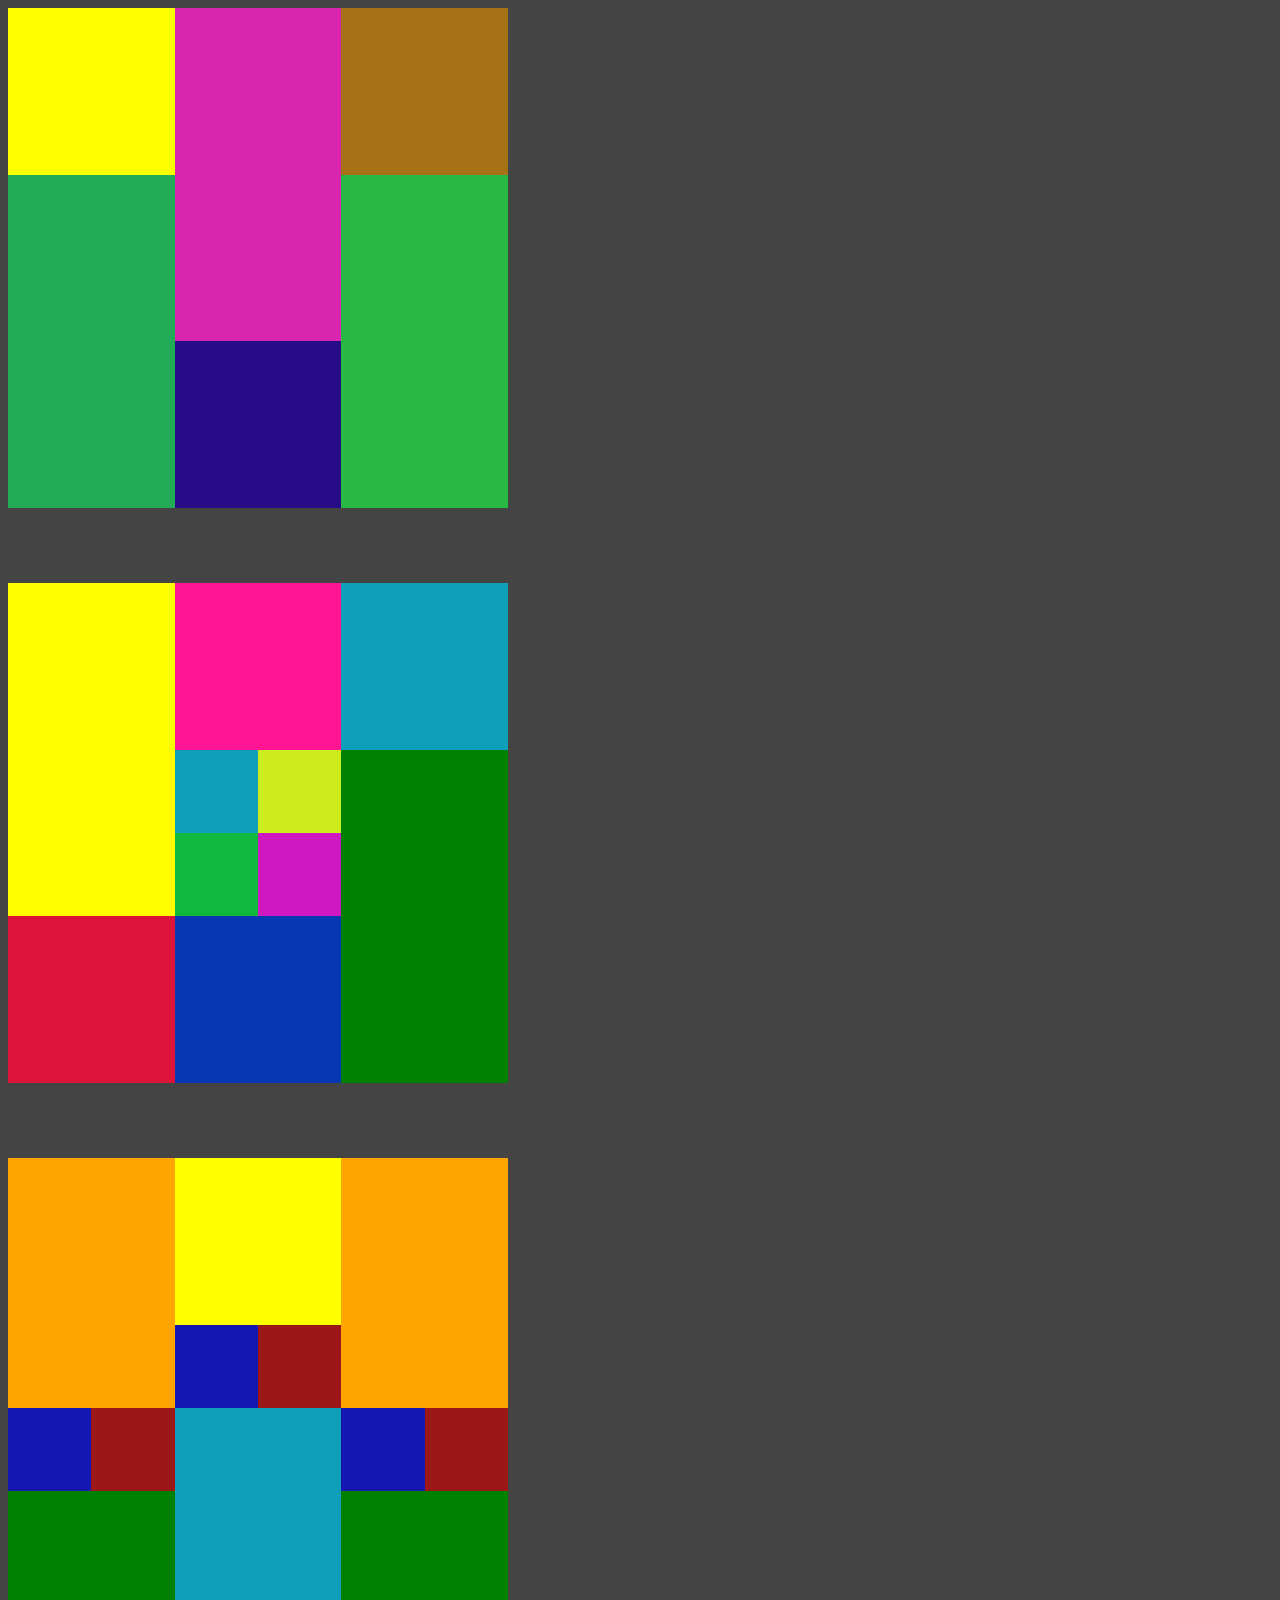
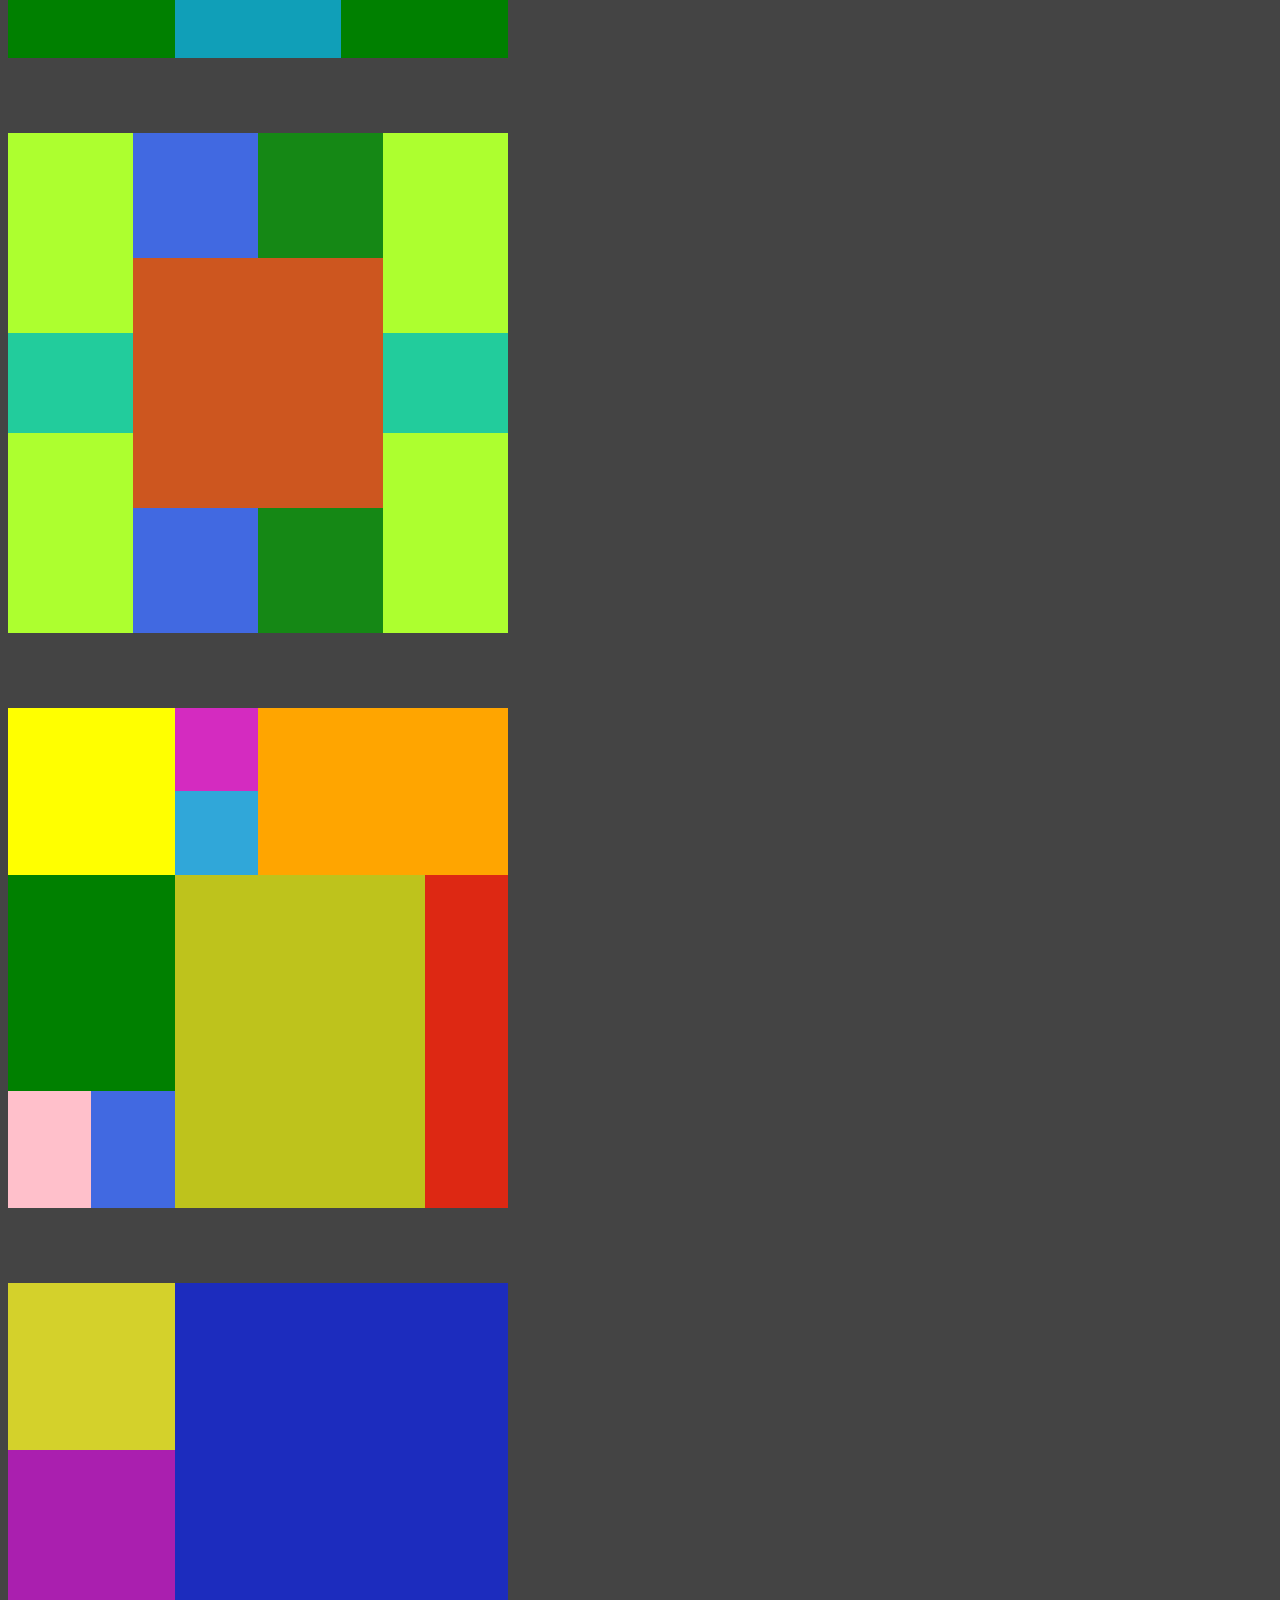
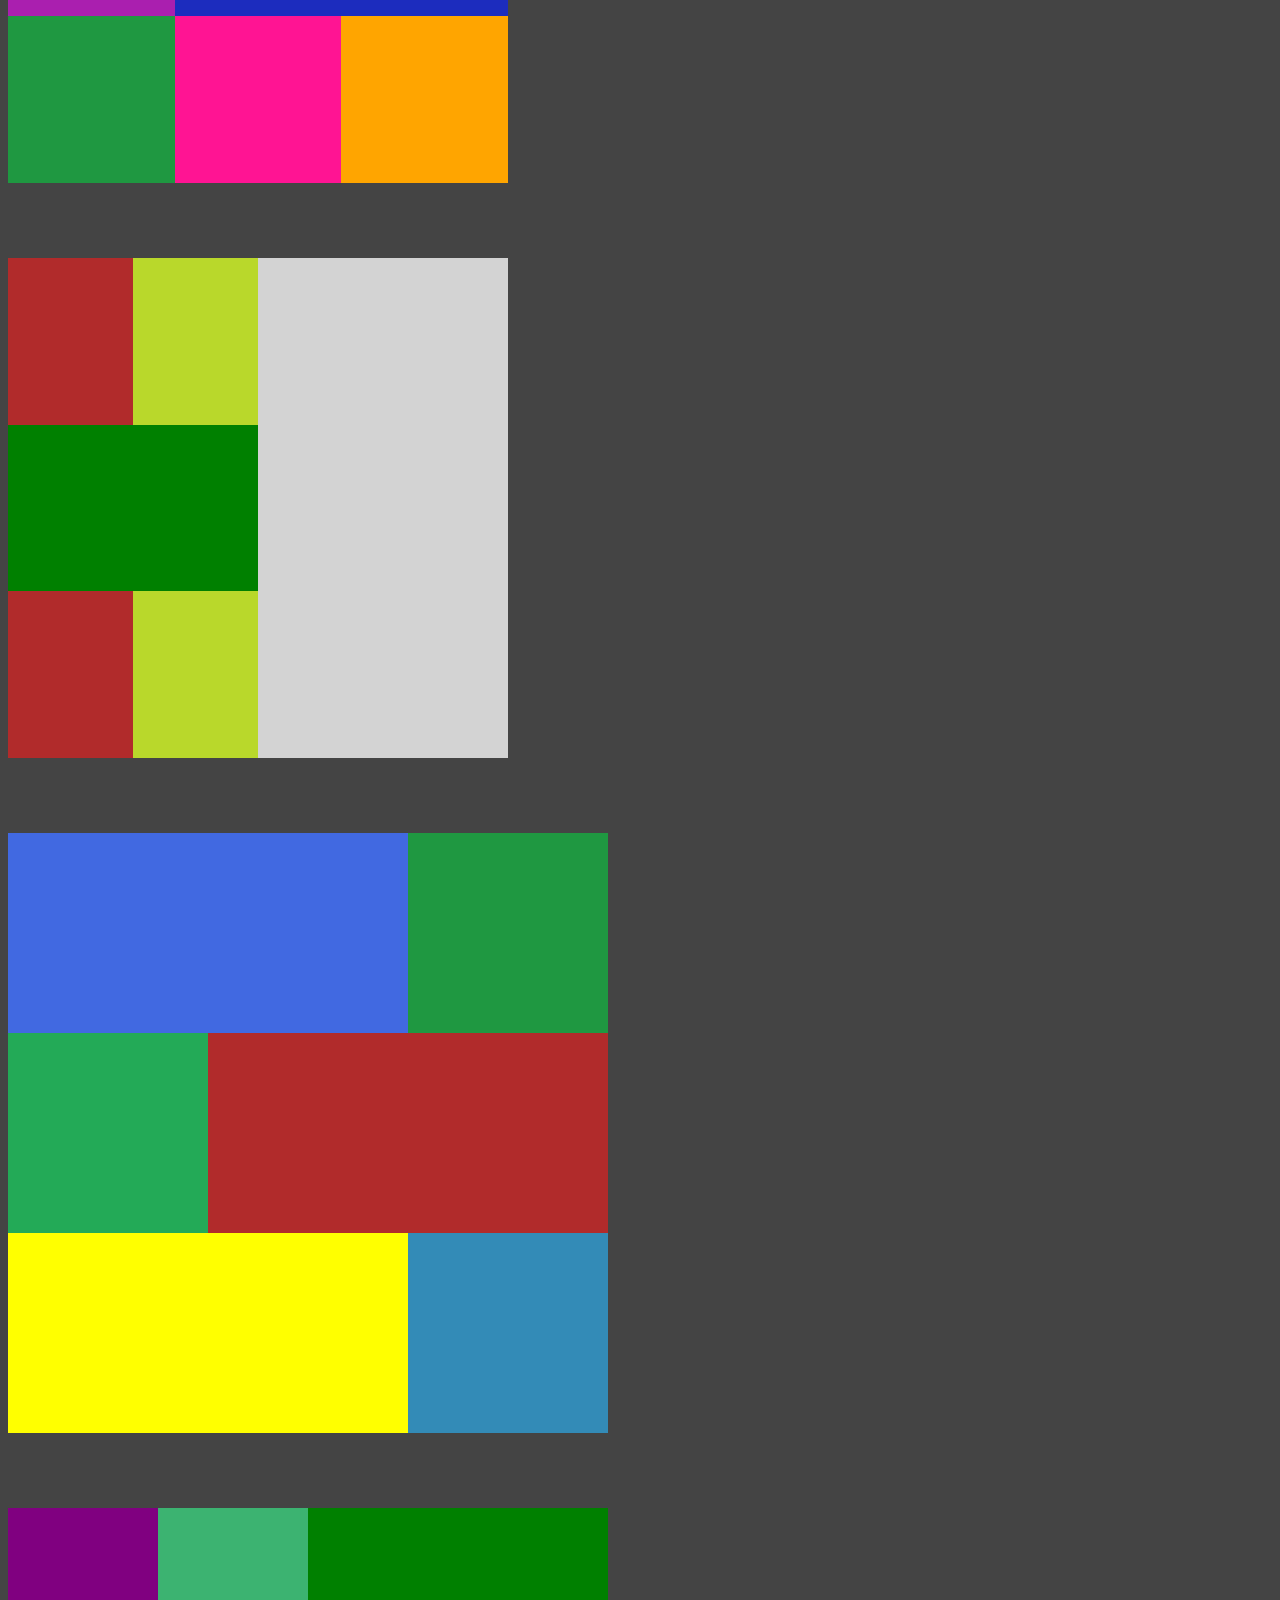
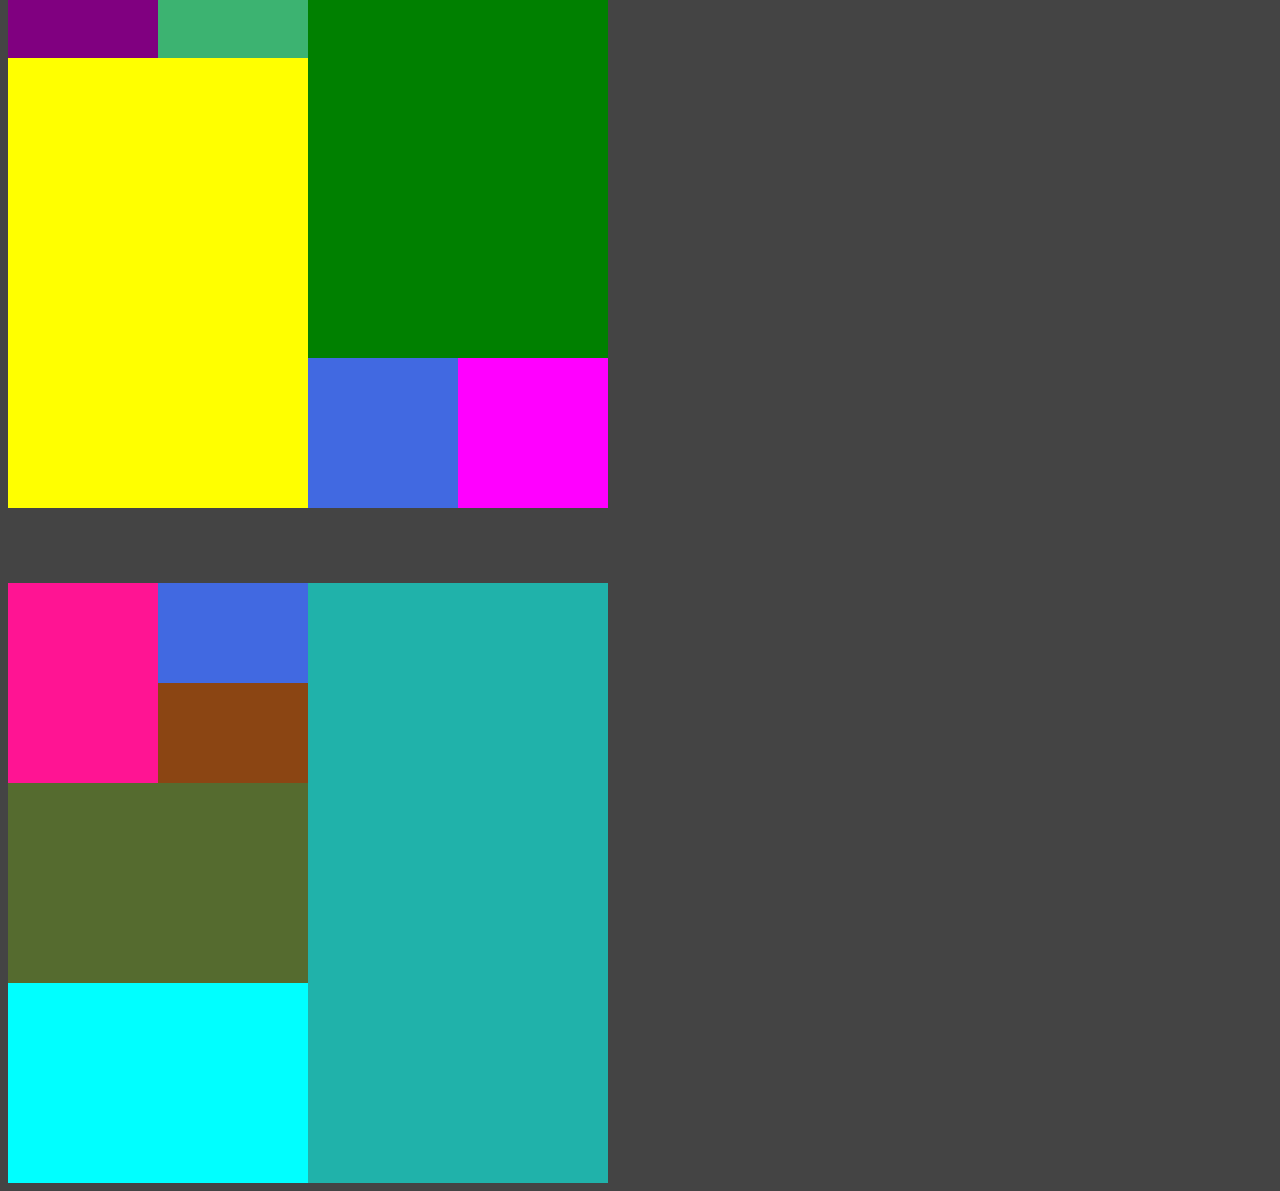
==== commit 8e22270f: "visi flexbox layoutai done." ====
--- a/Layouts/flexbox/index.html
+++ b/Layouts/flexbox/index.html
@@ -10,8 +10,38 @@
 
 <body>
 
-    <div class="container-9">
-        
+    <div class="container-10 flex">
+        <div class="inner-container1 color1">
+            <div class="box1"></div>
+            <div class="box2"></div>
+        </div>
+        <div class="inner-container2 color2">
+            <div class="box1"></div>
+            <div class="box2"></div>
+        </div>
+        <div class="inner-container3 color3">
+            <div class="box1"></div>
+            <div class="box2"></div>
+        </div>
+    </div>
+
+    <div class="container-9 flex">
+        <div class="inner-container1 color1">
+            <div class="box1"></div>
+        </div>
+        <div class="inner-container2 color2">
+            <div class="box1 color1"></div>
+            <div class="box2 color2 flex">
+                <div class="item1 color1"></div>
+                <div class="item2 color2"></div>
+                <div class="item3 color3"></div>
+                <div class="item4 color4"></div>
+            </div>
+            <div class="box3 color3"></div>
+        </div>
+        <div class="inner-container3 color3">
+            <div class="box1"></div>
+        </div>
     </div>
 
     <div class="container-8 flex">
--- a/Layouts/flexbox/style.css
+++ b/Layouts/flexbox/style.css
@@ -1 +1 @@
-*,*::before,*::after{box-sizing:border-box}body{background-color:#444}.flex{display:flex}div.container-9{width:500px;height:500px;background-color:#d3d3d3;margin-bottom:75px}div.container-8{width:500px;height:500px;background-color:#d3d3d3;margin-bottom:75px}div.container-8 .inner-container1,div.container-8 .inner-container3{width:33.3333333333%;height:100%;background-color:#4169e1}div.container-8 .inner-container1 .box1,div.container-8 .inner-container1 .box2,div.container-8 .inner-container3 .box1,div.container-8 .inner-container3 .box2{width:100%;height:50%}div.container-8 .inner-container1 .box1,div.container-8 .inner-container3 .box1{background-color:orange}div.container-8 .inner-container1 .box2,div.container-8 .inner-container3 .box2{background-color:green}div.container-8 .inner-container1 .box2 .item,div.container-8 .inner-container3 .box2 .item{width:50%;height:33.3333333333%}div.container-8 .inner-container1 .box2 .color1,div.container-8 .inner-container3 .box2 .color1{background-color:#1616b1}div.container-8 .inner-container1 .box2 .color2,div.container-8 .inner-container3 .box2 .color2{background-color:#9c1717}div.container-8 .inner-container2{width:33.3333333333%;height:100%;background-color:crimson}div.container-8 .inner-container2 .box1,div.container-8 .inner-container2 .box2{width:100%;height:50%}div.container-8 .inner-container2 .box1{align-items:flex-end;background-color:#ff0}div.container-8 .inner-container2 .box1 .item{width:50%;height:33.3333333333%}div.container-8 .inner-container2 .box1 .color1{background-color:#1616b1}div.container-8 .inner-container2 .box1 .color2{background-color:#9c1717}div.container-8 .inner-container2 .box2{background-color:#109fb8}div.container-7{width:500px;height:500px;background-color:#d3d3d3;margin-bottom:75px}div.container-7 .inner-container1,div.container-7 .inner-container3{flex-direction:column;width:25%;height:100%;background-color:crimson}div.container-7 .inner-container1 .box1,div.container-7 .inner-container1 .box3,div.container-7 .inner-container3 .box1,div.container-7 .inner-container3 .box3{width:100%;height:40%;background-color:#adff2f}div.container-7 .inner-container1 .box2,div.container-7 .inner-container3 .box2{width:100%;height:20%;background-color:#22cc9c}div.container-7 .inner-container2{flex-direction:column;width:50%;height:100%;background-color:#4169e1}div.container-7 .inner-container2 .box1,div.container-7 .inner-container2 .box3{width:100%;height:25%;background-color:#e1419c}div.container-7 .inner-container2 .box1 .item,div.container-7 .inner-container2 .box3 .item{width:50%;height:100%}div.container-7 .inner-container2 .box1 .color1,div.container-7 .inner-container2 .box3 .color1{background-color:#4169e1}div.container-7 .inner-container2 .box1 .color2,div.container-7 .inner-container2 .box3 .color2{background-color:#158815}div.container-7 .inner-container2 .box2{width:100%;height:50%;background-color:#cd561f}div.container-6{width:500px;height:500px;background-color:#d3d3d3;margin-bottom:75px}div.container-6 .inner-container1{flex-direction:column;width:33.3333333333%;height:100%;background-color:#4169e1}div.container-6 .inner-container1 .box1{width:100%;height:33.3333333333%;background-color:#ff0}div.container-6 .inner-container1 .box2{width:100%;height:43.3333333333%;background-color:green}div.container-6 .inner-container1 .box3{width:100%;height:23.3333333333%;background-color:orange}div.container-6 .inner-container1 .box3 .item{width:100%;height:100%}div.container-6 .inner-container1 .box3 .pink{background-color:pink}div.container-6 .inner-container1 .box3 .blue{background-color:#4169e1}div.container-6 .inner-container2{flex-direction:column;width:66.6666666667%}div.container-6 .inner-container2 .box1{width:100%;height:33.3333333333%;background-color:orange}div.container-6 .inner-container2 .box1 .set{flex-direction:column;width:25%;height:100%;background-color:#30a7d9}div.container-6 .inner-container2 .box1 .set .item1{width:100%;height:50%;background-color:#d42bc0}div.container-6 .inner-container2 .box2{width:100%;height:66.6666666667%;background-color:#dd2813}div.container-6 .inner-container2 .box2 .set1{width:75%;height:100%;background-color:#bec31c}div.container-6 .inner-container2 .box2 .set2{flex-direction:column;background-color:#23aa57}div.container-6 .inner-container2 .box2 .set2 .item{width:100%;height:100%}div.container-6 .inner-container2 .box2 .set2 .color1{background-color:#d39613}div.container-6 .inner-container2 .box2 .set2 .color2{background-color:#2e19cd}div.container-6 .inner-container2 .box2 .set2 .color3{background-color:#2fc11f}div.container-5{width:500px;height:500px;background-color:#d3d3d3;margin-bottom:75px}div.container-5 .inner-container1{flex-direction:column;width:33.3333333333%;height:100%;background-color:skyblue}div.container-5 .inner-container1 .item{width:100%;height:33.3333333333%}div.container-5 .inner-container1 .yellow{background-color:#d4d12b}div.container-5 .inner-container1 .purple{background-color:#aa1faf}div.container-5 .inner-container1 .green{background-color:#1f9841}div.container-5 .inner-container2{flex-direction:column;width:66.6666666667%;height:100%;background-color:crimson}div.container-5 .inner-container2 .box1{background-color:#1c2cbe;width:100%;height:66.6666666667%}div.container-5 .inner-container2 .box2{background-color:#d4d12b;width:100%;height:33.3333333333%}div.container-5 .inner-container2 .box2 .item2{width:100%;height:100%}div.container-5 .inner-container2 .box2 .pink{background-color:#ff1493}div.container-5 .inner-container2 .box2 .orange{background-color:orange}div.container-4{display:flex;width:500px;height:500px;background-color:#d3d3d3;margin-bottom:75px}div.container-4 .inner-container1{display:flex;flex-direction:column;width:100%;height:100%;background-color:crimson}div.container-4 .inner-container1 .box1,div.container-4 .inner-container1 .box3{display:flex;width:100%;height:33.3333333333%;background-color:skyblue}div.container-4 .inner-container1 .box1 .item1,div.container-4 .inner-container1 .box3 .item1{width:50%;height:100%;background-color:#b12b2b}div.container-4 .inner-container1 .box1 .item2,div.container-4 .inner-container1 .box3 .item2{width:50%;height:100%;background-color:#b9d82b}div.container-4 .inner-container1 .box2{width:100%;height:33.3333333333%;background-color:green}div.container-4 .inner-container2{width:100%;height:100%}div.container-3{display:flex;flex-direction:column;width:600px;height:600px;background-color:#d3d3d3;margin-bottom:75px}div.container-3 .row1,div.container-3 .row3{display:flex;background-color:#7fffd4;width:100%;height:100%}div.container-3 .row1 .item1,div.container-3 .row3 .item1{background-color:#4169e1;width:66.6666666667%;height:100%}div.container-3 .row1 .item2,div.container-3 .row3 .item2{background-color:#1f9841;width:33.3333333333%;height:100%}div.container-3 .row1 .item5,div.container-3 .row3 .item5{background-color:#ff0;width:66.6666666667%;height:100%}div.container-3 .row1 .item6,div.container-3 .row3 .item6{background-color:#338bb7;width:33.3333333333%;height:100%}div.container-3 .row2{display:flex;background-color:crimson;width:100%;height:100%}div.container-3 .row2 .item3{background-color:#23aa57;width:33.3333333333%;height:100%}div.container-3 .row2 .item4{background-color:#b12b2b;width:66.6666666667%;height:100%}div.container-2{display:flex;width:600px;height:600px;background-color:#d3d3d3;margin-bottom:75px}div.container-2 .inner-container-1{display:flex;flex-direction:column;width:100%;height:100%;background-color:blue}div.container-2 .inner-container-1 .box1{display:flex;width:100%;height:25%;background-color:green}div.container-2 .inner-container-1 .box1 .item1{width:100%;height:100%;background-color:purple}div.container-2 .inner-container-1 .box1 .item2{width:100%;height:100%;background-color:#3cb371}div.container-2 .inner-container-1 .box2{width:100%;height:75%;background-color:#ff0}div.container-2 .inner-container-2{display:flex;flex-direction:column;width:100%;height:100%;background-color:crimson}div.container-2 .inner-container-2 .box3{width:100%;height:75%;background-color:green}div.container-2 .inner-container-2 .box4{display:flex;width:100%;height:25%;background-color:skyblue}div.container-2 .inner-container-2 .box4 .item3{width:100%;height:100%;background-color:#4169e1}div.container-2 .inner-container-2 .box4 .item4{width:100%;height:100%;background-color:#f0f}div.container-1{display:flex;background-color:#d3d3d3;height:600px;width:600px}div.container-1 .inner-container-1{display:flex;flex-direction:column;background-color:brown;width:50%}div.container-1 .inner-container-1 .box-1{display:flex;width:100%;height:100%;background-color:#7fff00}div.container-1 .inner-container-1 .box-1 .item1{width:100%;height:100%;background-color:#ff1493}div.container-1 .inner-container-1 .box-1 .item2{display:flex;flex-direction:column;width:100%;height:100%;background-color:crimson}div.container-1 .inner-container-1 .box-1 .item2 .inner-item1{width:100%;height:100%;background-color:#4169e1}div.container-1 .inner-container-1 .box-1 .item2 .inner-item2{width:100%;height:100%;background-color:#8b4513}div.container-1 .inner-container-1 .box-2{width:100%;height:100%;background-color:#556b2f}div.container-1 .inner-container-1 .box-3{width:100%;height:100%;background-color:aqua}div.container-1 .inner-container-2{background-color:#20b2aa;width:50%}+*,*::before,*::after{box-sizing:border-box}body{background-color:#444}.flex{display:flex}div.container-10{width:500px;height:500px;background-color:#d3d3d3;margin-bottom:75px}div.container-10 .inner-container1,div.container-10 .inner-container2,div.container-10 .inner-container3{width:33.3333333333%;height:100%}div.container-10 .color1{background-color:crimson}div.container-10 .color2{background-color:#4169e1}div.container-10 .color3{background-color:green}div.container-10 .inner-container1 .box1{width:100%;height:33.3333333333%;background-color:#ff0}div.container-10 .inner-container1 .box2{width:100%;height:66.6666666667%;background-color:#23aa57}div.container-10 .inner-container2 .box1{width:100%;height:66.6666666667%;background-color:#d826af}div.container-10 .inner-container2 .box2{width:100%;height:33.3333333333%;background-color:#260c86}div.container-10 .inner-container3 .box1{width:100%;height:33.3333333333%;background-color:#a67217}div.container-10 .inner-container3 .box2{width:100%;height:66.6666666667%;background-color:#29b843}div.container-9{width:500px;height:500px;background-color:#d3d3d3;margin-bottom:75px}div.container-9 .inner-container1,div.container-9 .inner-container2,div.container-9 .inner-container3{width:33.3333333333%;height:100%}div.container-9 .color1{background-color:crimson}div.container-9 .color2{background-color:#4169e1}div.container-9 .color3{background-color:green}div.container-9 .inner-container1 .box1{width:100%;height:66.6666666667%;background-color:#ff0}div.container-9 .inner-container2 .box1,div.container-9 .inner-container2 .box2,div.container-9 .inner-container2 .box3{width:100%;height:33.3333333333%}div.container-9 .inner-container2 .color1{background-color:#ff1493}div.container-9 .inner-container2 .color2{background-color:#ee9e2e}div.container-9 .inner-container2 .color3{background-color:#0838b1}div.container-9 .inner-container2 .box2{flex-wrap:wrap}div.container-9 .inner-container2 .box2 .item1,div.container-9 .inner-container2 .box2 .item2,div.container-9 .inner-container2 .box2 .item3,div.container-9 .inner-container2 .box2 .item4{width:50%;height:50%}div.container-9 .inner-container2 .box2 .color1{background-color:#109fb8}div.container-9 .inner-container2 .box2 .color2{background-color:#cdec1e}div.container-9 .inner-container2 .box2 .color3{background-color:#10b840}div.container-9 .inner-container2 .box2 .color4{background-color:#ce19c1}div.container-9 .inner-container3 .box1{width:100%;height:33.3333333333%;background-color:#109fb8}div.container-8{width:500px;height:500px;background-color:#d3d3d3;margin-bottom:75px}div.container-8 .inner-container1,div.container-8 .inner-container3{width:33.3333333333%;height:100%;background-color:#4169e1}div.container-8 .inner-container1 .box1,div.container-8 .inner-container1 .box2,div.container-8 .inner-container3 .box1,div.container-8 .inner-container3 .box2{width:100%;height:50%}div.container-8 .inner-container1 .box1,div.container-8 .inner-container3 .box1{background-color:orange}div.container-8 .inner-container1 .box2,div.container-8 .inner-container3 .box2{background-color:green}div.container-8 .inner-container1 .box2 .item,div.container-8 .inner-container3 .box2 .item{width:50%;height:33.3333333333%}div.container-8 .inner-container1 .box2 .color1,div.container-8 .inner-container3 .box2 .color1{background-color:#1616b1}div.container-8 .inner-container1 .box2 .color2,div.container-8 .inner-container3 .box2 .color2{background-color:#9c1717}div.container-8 .inner-container2{width:33.3333333333%;height:100%;background-color:crimson}div.container-8 .inner-container2 .box1,div.container-8 .inner-container2 .box2{width:100%;height:50%}div.container-8 .inner-container2 .box1{align-items:flex-end;background-color:#ff0}div.container-8 .inner-container2 .box1 .item{width:50%;height:33.3333333333%}div.container-8 .inner-container2 .box1 .color1{background-color:#1616b1}div.container-8 .inner-container2 .box1 .color2{background-color:#9c1717}div.container-8 .inner-container2 .box2{background-color:#109fb8}div.container-7{width:500px;height:500px;background-color:#d3d3d3;margin-bottom:75px}div.container-7 .inner-container1,div.container-7 .inner-container3{flex-direction:column;width:25%;height:100%;background-color:crimson}div.container-7 .inner-container1 .box1,div.container-7 .inner-container1 .box3,div.container-7 .inner-container3 .box1,div.container-7 .inner-container3 .box3{width:100%;height:40%;background-color:#adff2f}div.container-7 .inner-container1 .box2,div.container-7 .inner-container3 .box2{width:100%;height:20%;background-color:#22cc9c}div.container-7 .inner-container2{flex-direction:column;width:50%;height:100%;background-color:#4169e1}div.container-7 .inner-container2 .box1,div.container-7 .inner-container2 .box3{width:100%;height:25%;background-color:#e1419c}div.container-7 .inner-container2 .box1 .item,div.container-7 .inner-container2 .box3 .item{width:50%;height:100%}div.container-7 .inner-container2 .box1 .color1,div.container-7 .inner-container2 .box3 .color1{background-color:#4169e1}div.container-7 .inner-container2 .box1 .color2,div.container-7 .inner-container2 .box3 .color2{background-color:#158815}div.container-7 .inner-container2 .box2{width:100%;height:50%;background-color:#cd561f}div.container-6{width:500px;height:500px;background-color:#d3d3d3;margin-bottom:75px}div.container-6 .inner-container1{flex-direction:column;width:33.3333333333%;height:100%;background-color:#4169e1}div.container-6 .inner-container1 .box1{width:100%;height:33.3333333333%;background-color:#ff0}div.container-6 .inner-container1 .box2{width:100%;height:43.3333333333%;background-color:green}div.container-6 .inner-container1 .box3{width:100%;height:23.3333333333%;background-color:orange}div.container-6 .inner-container1 .box3 .item{width:100%;height:100%}div.container-6 .inner-container1 .box3 .pink{background-color:pink}div.container-6 .inner-container1 .box3 .blue{background-color:#4169e1}div.container-6 .inner-container2{flex-direction:column;width:66.6666666667%}div.container-6 .inner-container2 .box1{width:100%;height:33.3333333333%;background-color:orange}div.container-6 .inner-container2 .box1 .set{flex-direction:column;width:25%;height:100%;background-color:#30a7d9}div.container-6 .inner-container2 .box1 .set .item1{width:100%;height:50%;background-color:#d42bc0}div.container-6 .inner-container2 .box2{width:100%;height:66.6666666667%;background-color:#dd2813}div.container-6 .inner-container2 .box2 .set1{width:75%;height:100%;background-color:#bec31c}div.container-6 .inner-container2 .box2 .set2{flex-direction:column;background-color:#23aa57}div.container-6 .inner-container2 .box2 .set2 .item{width:100%;height:100%}div.container-6 .inner-container2 .box2 .set2 .color1{background-color:#d39613}div.container-6 .inner-container2 .box2 .set2 .color2{background-color:#2e19cd}div.container-6 .inner-container2 .box2 .set2 .color3{background-color:#2fc11f}div.container-5{width:500px;height:500px;background-color:#d3d3d3;margin-bottom:75px}div.container-5 .inner-container1{flex-direction:column;width:33.3333333333%;height:100%;background-color:skyblue}div.container-5 .inner-container1 .item{width:100%;height:33.3333333333%}div.container-5 .inner-container1 .yellow{background-color:#d4d12b}div.container-5 .inner-container1 .purple{background-color:#aa1faf}div.container-5 .inner-container1 .green{background-color:#1f9841}div.container-5 .inner-container2{flex-direction:column;width:66.6666666667%;height:100%;background-color:crimson}div.container-5 .inner-container2 .box1{background-color:#1c2cbe;width:100%;height:66.6666666667%}div.container-5 .inner-container2 .box2{background-color:#d4d12b;width:100%;height:33.3333333333%}div.container-5 .inner-container2 .box2 .item2{width:100%;height:100%}div.container-5 .inner-container2 .box2 .pink{background-color:#ff1493}div.container-5 .inner-container2 .box2 .orange{background-color:orange}div.container-4{display:flex;width:500px;height:500px;background-color:#d3d3d3;margin-bottom:75px}div.container-4 .inner-container1{display:flex;flex-direction:column;width:100%;height:100%;background-color:crimson}div.container-4 .inner-container1 .box1,div.container-4 .inner-container1 .box3{display:flex;width:100%;height:33.3333333333%;background-color:skyblue}div.container-4 .inner-container1 .box1 .item1,div.container-4 .inner-container1 .box3 .item1{width:50%;height:100%;background-color:#b12b2b}div.container-4 .inner-container1 .box1 .item2,div.container-4 .inner-container1 .box3 .item2{width:50%;height:100%;background-color:#b9d82b}div.container-4 .inner-container1 .box2{width:100%;height:33.3333333333%;background-color:green}div.container-4 .inner-container2{width:100%;height:100%}div.container-3{display:flex;flex-direction:column;width:600px;height:600px;background-color:#d3d3d3;margin-bottom:75px}div.container-3 .row1,div.container-3 .row3{display:flex;background-color:#7fffd4;width:100%;height:100%}div.container-3 .row1 .item1,div.container-3 .row3 .item1{background-color:#4169e1;width:66.6666666667%;height:100%}div.container-3 .row1 .item2,div.container-3 .row3 .item2{background-color:#1f9841;width:33.3333333333%;height:100%}div.container-3 .row1 .item5,div.container-3 .row3 .item5{background-color:#ff0;width:66.6666666667%;height:100%}div.container-3 .row1 .item6,div.container-3 .row3 .item6{background-color:#338bb7;width:33.3333333333%;height:100%}div.container-3 .row2{display:flex;background-color:crimson;width:100%;height:100%}div.container-3 .row2 .item3{background-color:#23aa57;width:33.3333333333%;height:100%}div.container-3 .row2 .item4{background-color:#b12b2b;width:66.6666666667%;height:100%}div.container-2{display:flex;width:600px;height:600px;background-color:#d3d3d3;margin-bottom:75px}div.container-2 .inner-container-1{display:flex;flex-direction:column;width:100%;height:100%;background-color:blue}div.container-2 .inner-container-1 .box1{display:flex;width:100%;height:25%;background-color:green}div.container-2 .inner-container-1 .box1 .item1{width:100%;height:100%;background-color:purple}div.container-2 .inner-container-1 .box1 .item2{width:100%;height:100%;background-color:#3cb371}div.container-2 .inner-container-1 .box2{width:100%;height:75%;background-color:#ff0}div.container-2 .inner-container-2{display:flex;flex-direction:column;width:100%;height:100%;background-color:crimson}div.container-2 .inner-container-2 .box3{width:100%;height:75%;background-color:green}div.container-2 .inner-container-2 .box4{display:flex;width:100%;height:25%;background-color:skyblue}div.container-2 .inner-container-2 .box4 .item3{width:100%;height:100%;background-color:#4169e1}div.container-2 .inner-container-2 .box4 .item4{width:100%;height:100%;background-color:#f0f}div.container-1{display:flex;background-color:#d3d3d3;height:600px;width:600px}div.container-1 .inner-container-1{display:flex;flex-direction:column;background-color:brown;width:50%}div.container-1 .inner-container-1 .box-1{display:flex;width:100%;height:100%;background-color:#7fff00}div.container-1 .inner-container-1 .box-1 .item1{width:100%;height:100%;background-color:#ff1493}div.container-1 .inner-container-1 .box-1 .item2{display:flex;flex-direction:column;width:100%;height:100%;background-color:crimson}div.container-1 .inner-container-1 .box-1 .item2 .inner-item1{width:100%;height:100%;background-color:#4169e1}div.container-1 .inner-container-1 .box-1 .item2 .inner-item2{width:100%;height:100%;background-color:#8b4513}div.container-1 .inner-container-1 .box-2{width:100%;height:100%;background-color:#556b2f}div.container-1 .inner-container-1 .box-3{width:100%;height:100%;background-color:aqua}div.container-1 .inner-container-2{background-color:#20b2aa;width:50%}
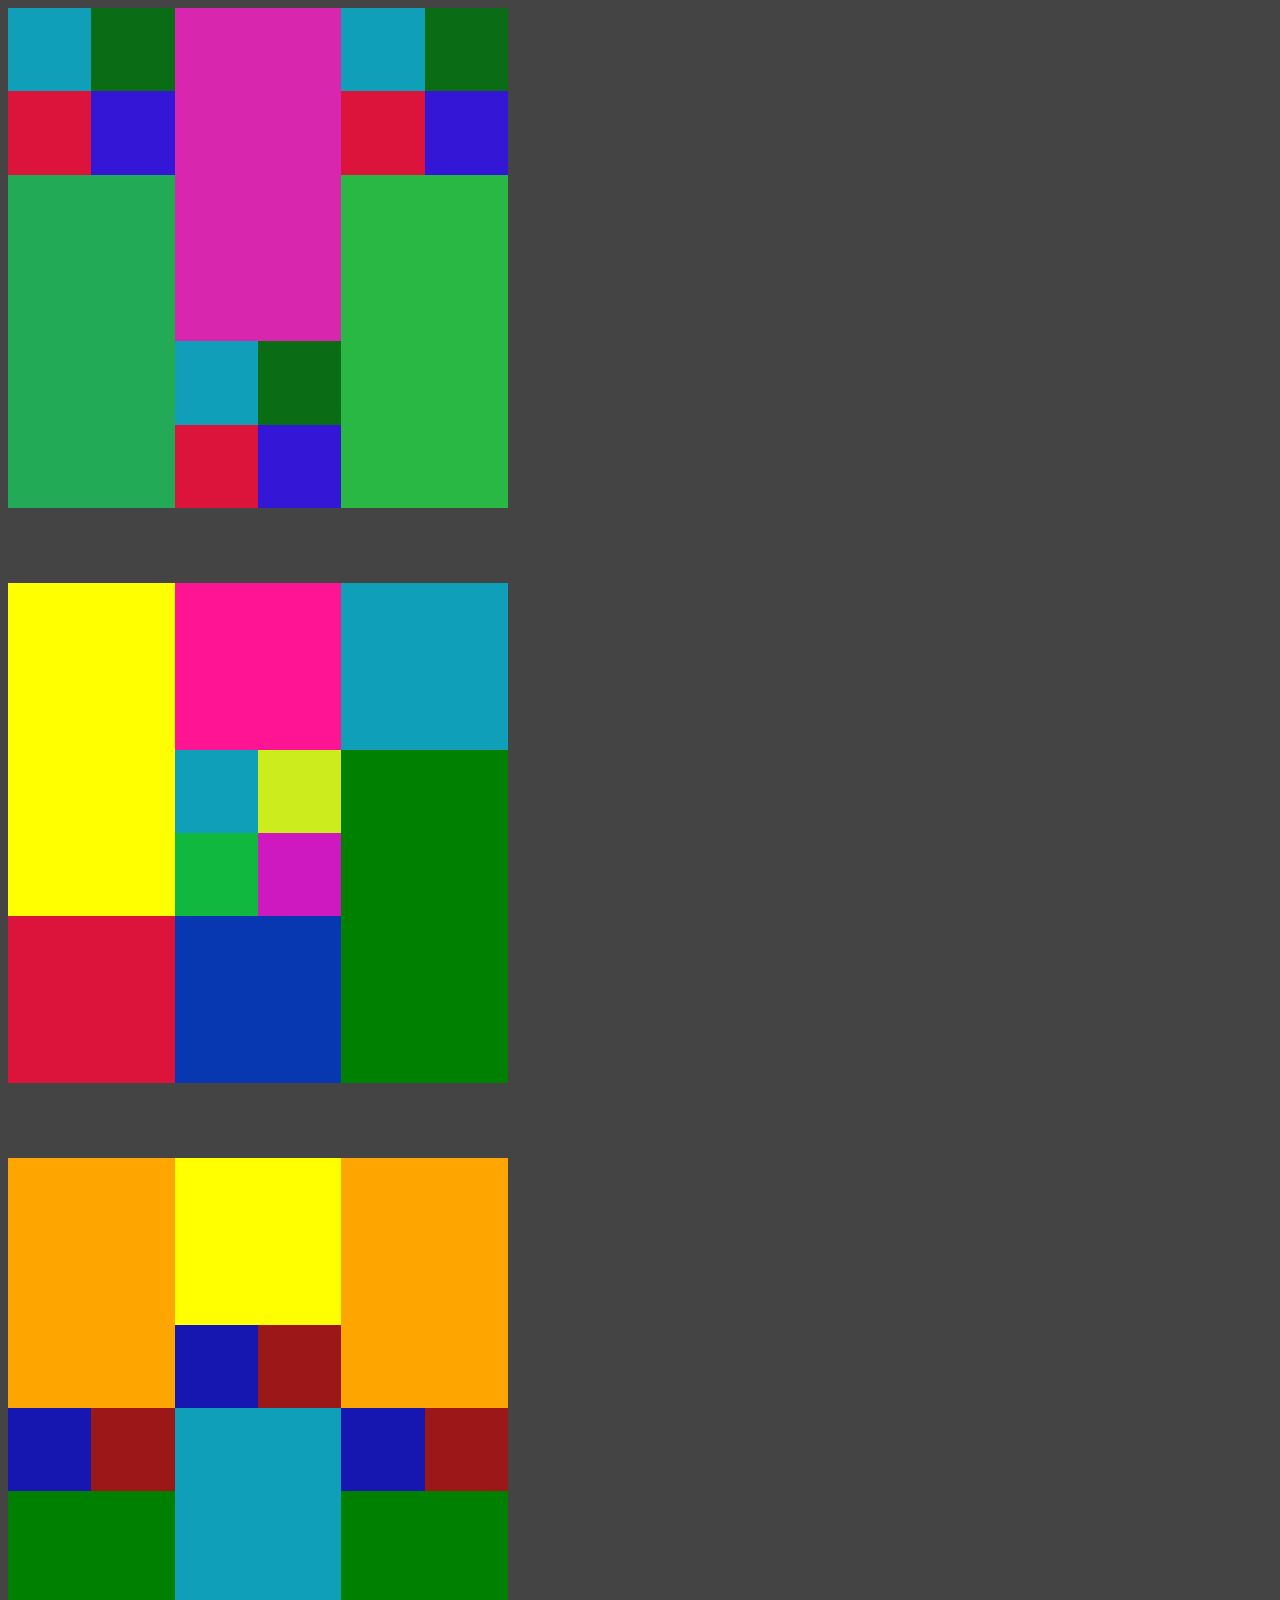
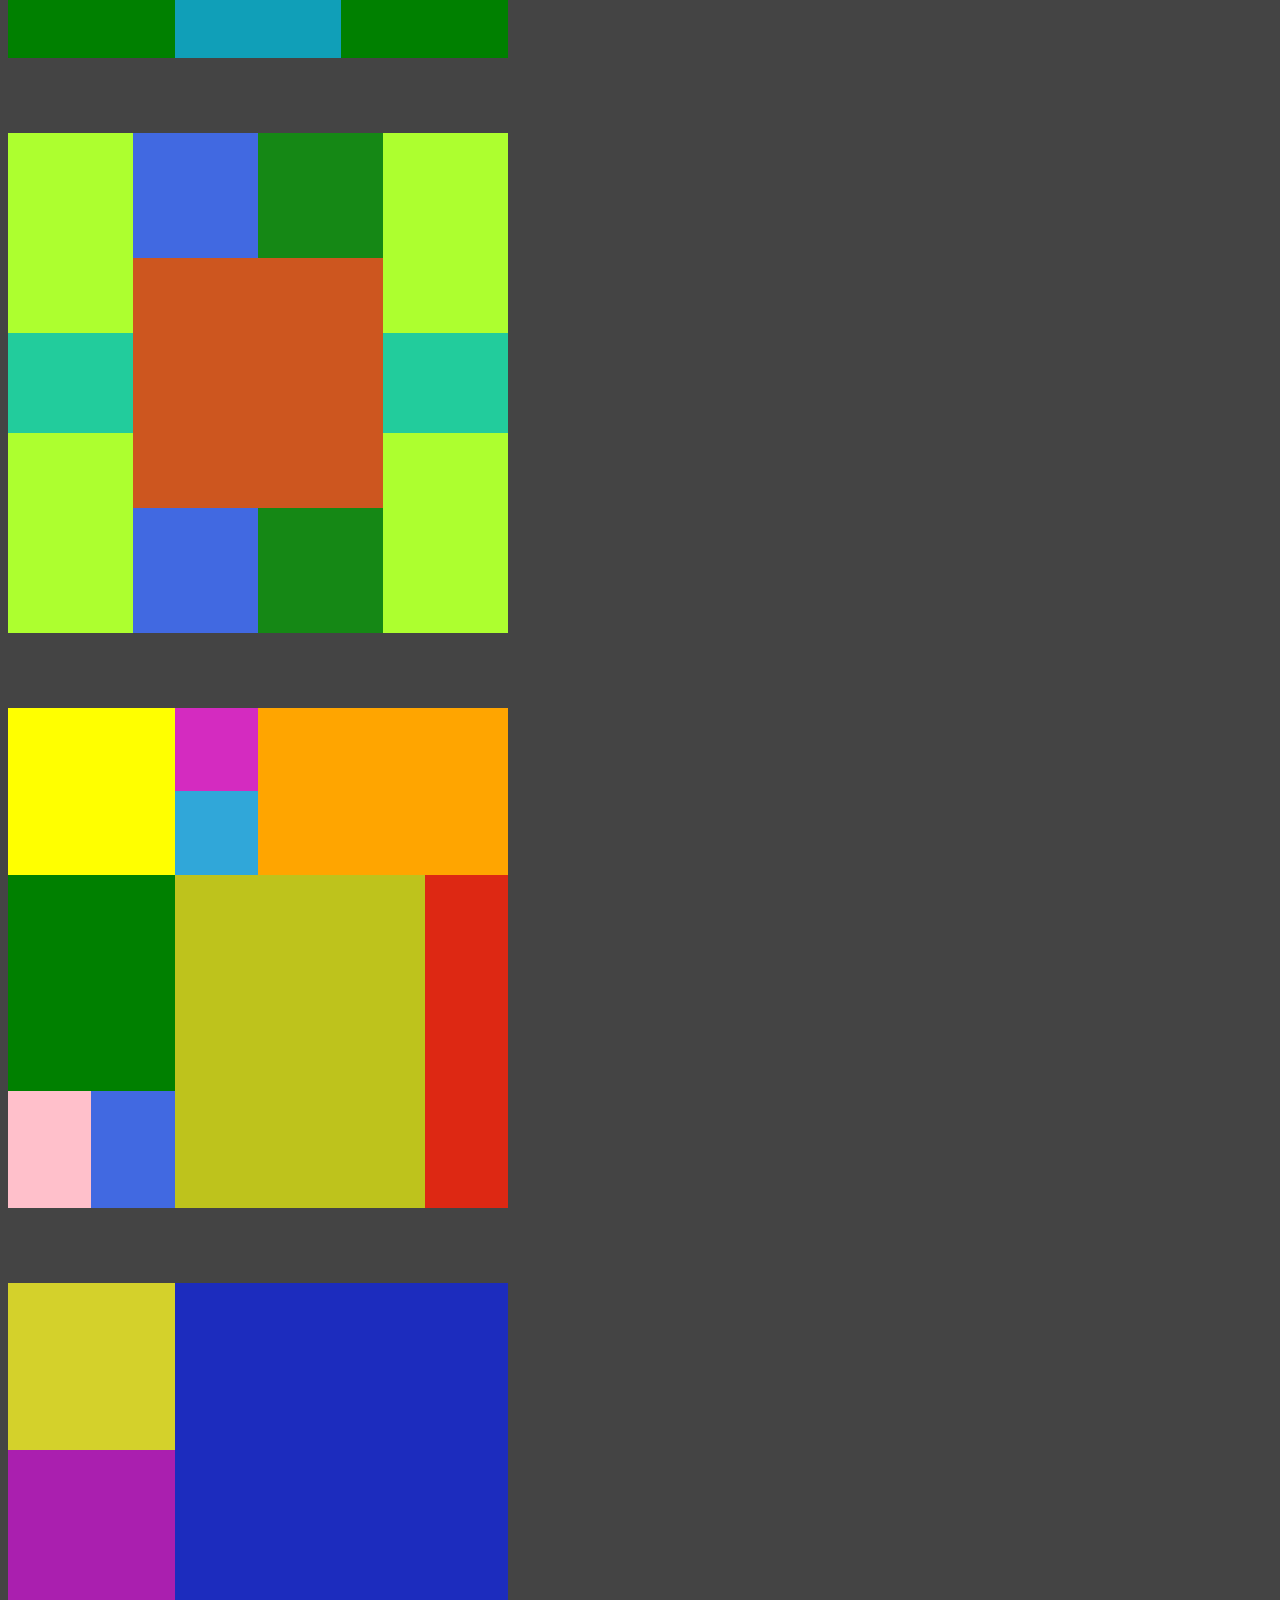
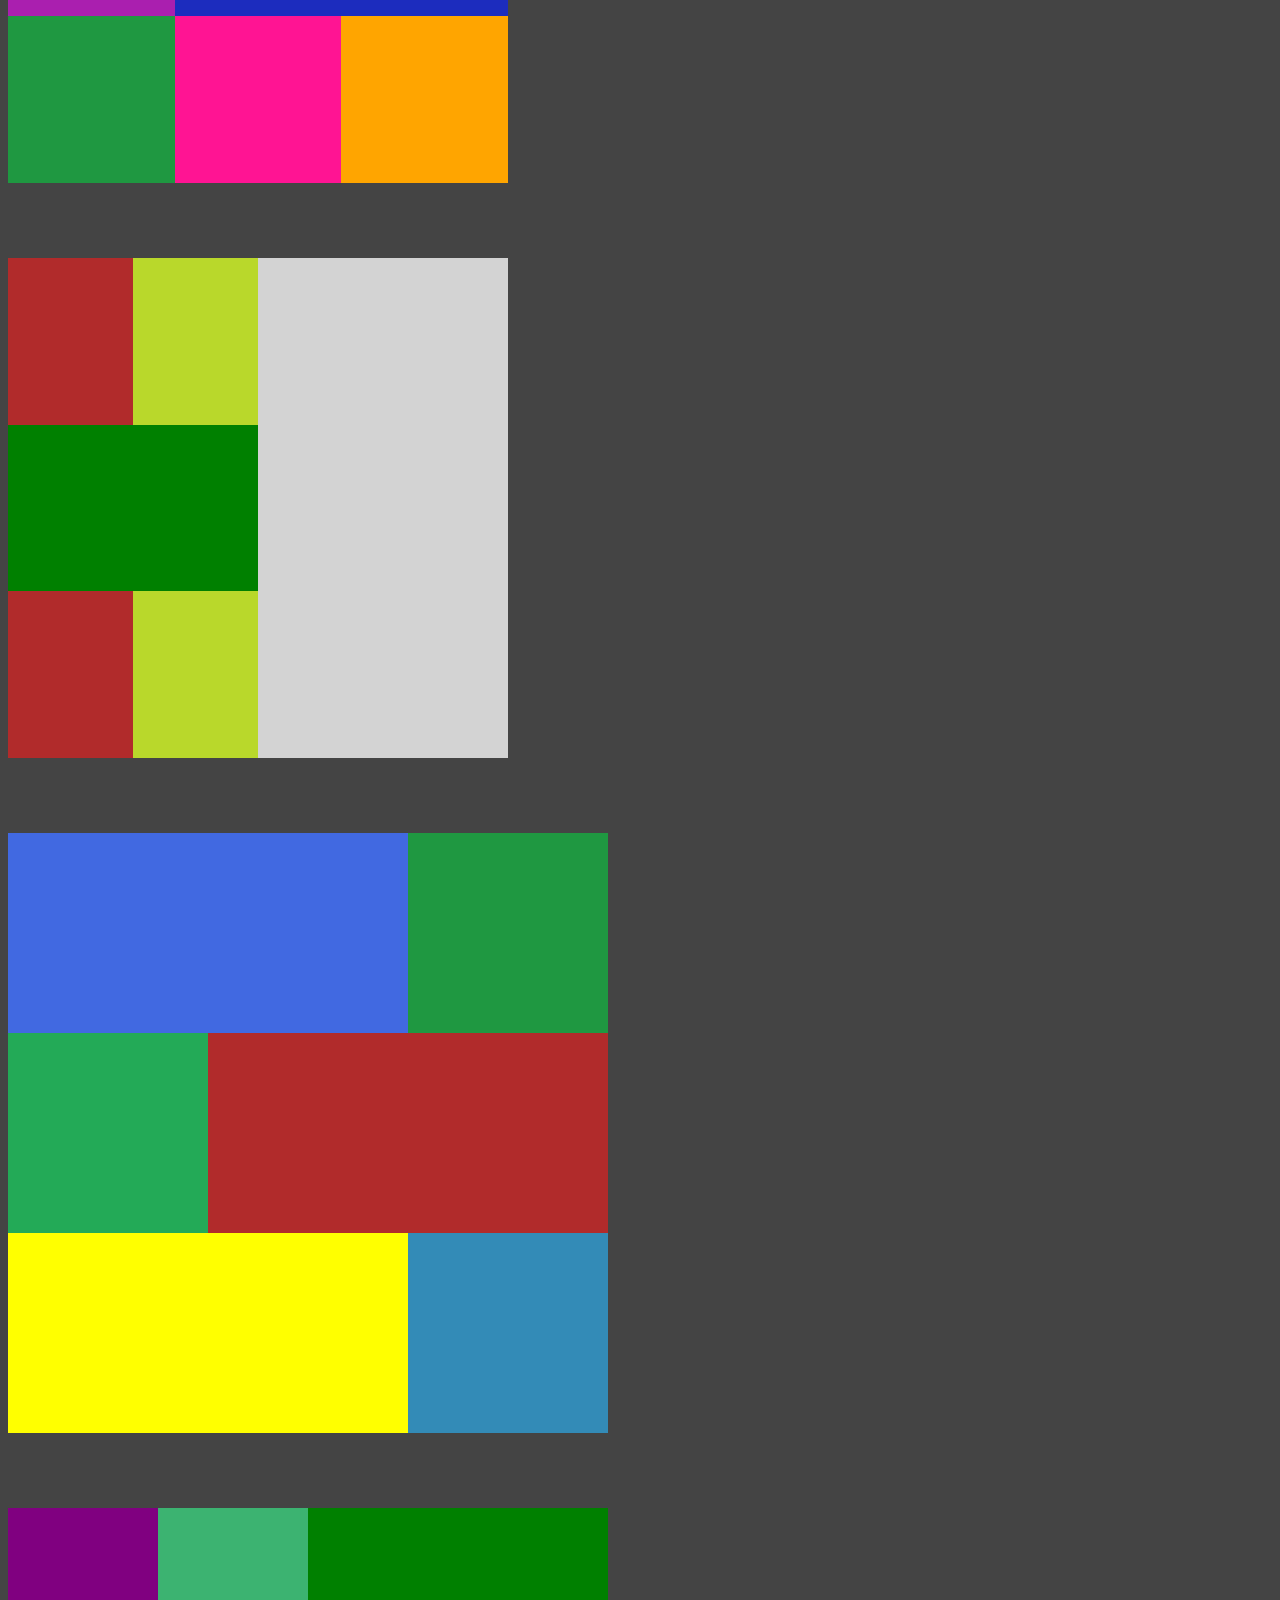
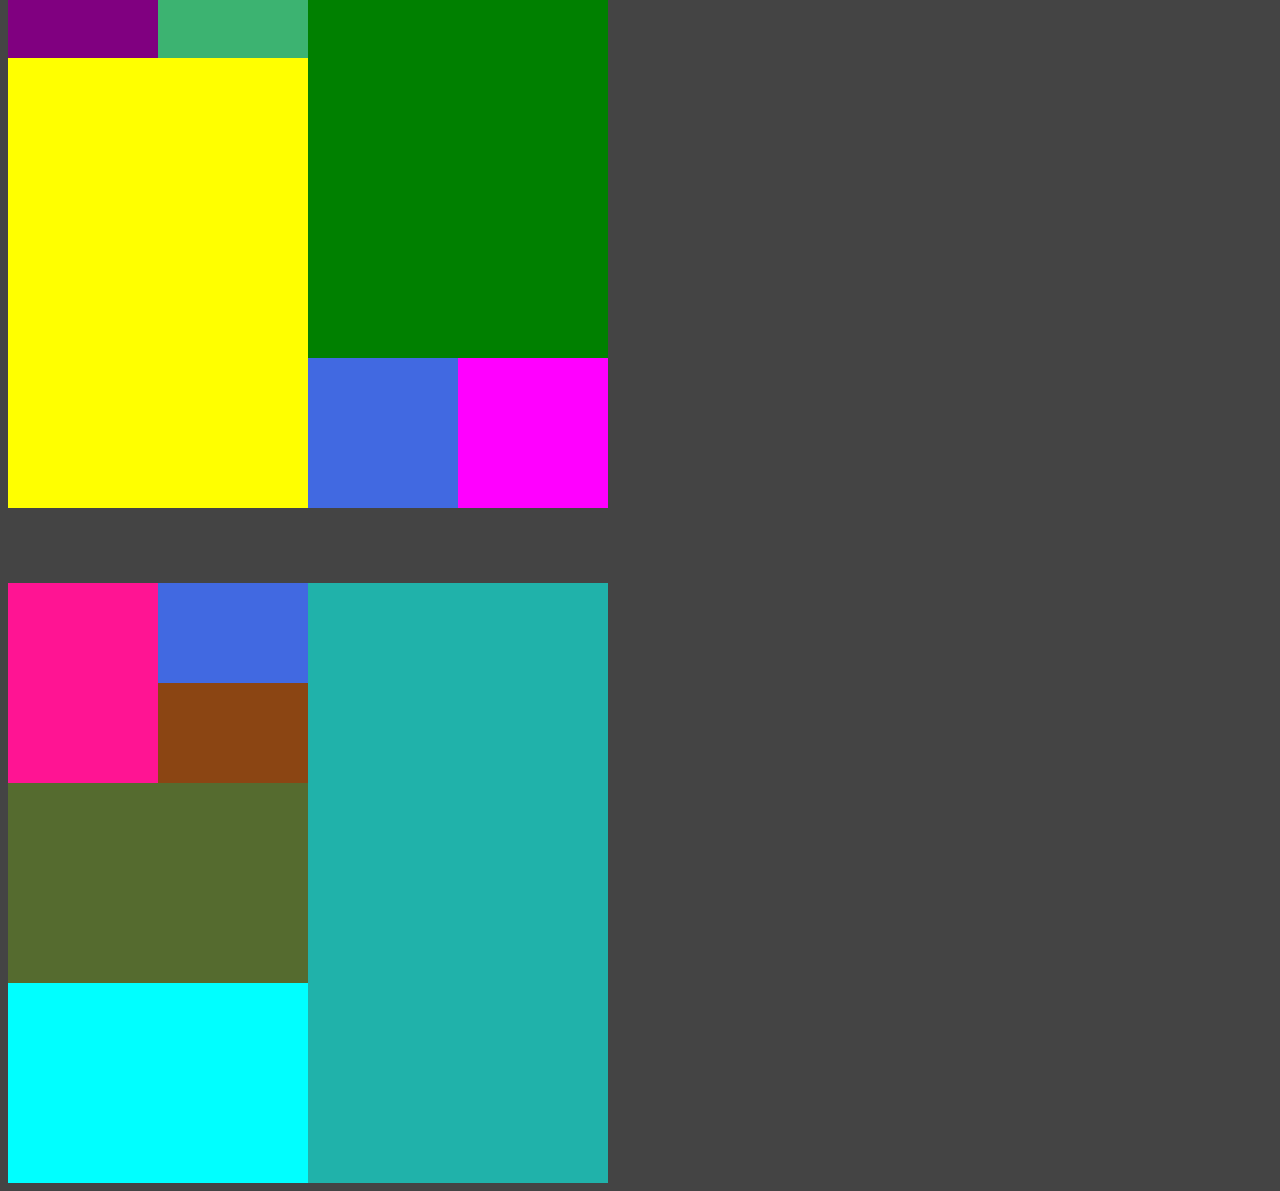
==== commit a89cd941: "flexbox layout patobulinimas." ====
--- a/Layouts/flexbox/index.html
+++ b/Layouts/flexbox/index.html
@@ -12,15 +12,30 @@
 
     <div class="container-10 flex">
         <div class="inner-container1 color1">
-            <div class="box1"></div>
+            <div class="box1 flex">
+                <div class="special specialColor1"></div>
+                <div class="special specialColor2"></div>
+                <div class="special specialColor3"></div>
+                <div class="special specialColor4"></div>
+            </div>
             <div class="box2"></div>
         </div>
         <div class="inner-container2 color2">
             <div class="box1"></div>
-            <div class="box2"></div>
+            <div class="box2 flex">
+                <div class="special specialColor1"></div>
+                <div class="special specialColor2"></div>
+                <div class="special specialColor3"></div>
+                <div class="special specialColor4"></div>
+            </div>
         </div>
         <div class="inner-container3 color3">
-            <div class="box1"></div>
+            <div class="box1 flex">
+                <div class="special specialColor1"></div>
+                <div class="special specialColor2"></div>
+                <div class="special specialColor3"></div>
+                <div class="special specialColor4"></div>
+            </div>
             <div class="box2"></div>
         </div>
     </div>
--- a/Layouts/flexbox/style.css
+++ b/Layouts/flexbox/style.css
@@ -1 +1 @@
-*,*::before,*::after{box-sizing:border-box}body{background-color:#444}.flex{display:flex}div.container-10{width:500px;height:500px;background-color:#d3d3d3;margin-bottom:75px}div.container-10 .inner-container1,div.container-10 .inner-container2,div.container-10 .inner-container3{width:33.3333333333%;height:100%}div.container-10 .color1{background-color:crimson}div.container-10 .color2{background-color:#4169e1}div.container-10 .color3{background-color:green}div.container-10 .inner-container1 .box1{width:100%;height:33.3333333333%;background-color:#ff0}div.container-10 .inner-container1 .box2{width:100%;height:66.6666666667%;background-color:#23aa57}div.container-10 .inner-container2 .box1{width:100%;height:66.6666666667%;background-color:#d826af}div.container-10 .inner-container2 .box2{width:100%;height:33.3333333333%;background-color:#260c86}div.container-10 .inner-container3 .box1{width:100%;height:33.3333333333%;background-color:#a67217}div.container-10 .inner-container3 .box2{width:100%;height:66.6666666667%;background-color:#29b843}div.container-9{width:500px;height:500px;background-color:#d3d3d3;margin-bottom:75px}div.container-9 .inner-container1,div.container-9 .inner-container2,div.container-9 .inner-container3{width:33.3333333333%;height:100%}div.container-9 .color1{background-color:crimson}div.container-9 .color2{background-color:#4169e1}div.container-9 .color3{background-color:green}div.container-9 .inner-container1 .box1{width:100%;height:66.6666666667%;background-color:#ff0}div.container-9 .inner-container2 .box1,div.container-9 .inner-container2 .box2,div.container-9 .inner-container2 .box3{width:100%;height:33.3333333333%}div.container-9 .inner-container2 .color1{background-color:#ff1493}div.container-9 .inner-container2 .color2{background-color:#ee9e2e}div.container-9 .inner-container2 .color3{background-color:#0838b1}div.container-9 .inner-container2 .box2{flex-wrap:wrap}div.container-9 .inner-container2 .box2 .item1,div.container-9 .inner-container2 .box2 .item2,div.container-9 .inner-container2 .box2 .item3,div.container-9 .inner-container2 .box2 .item4{width:50%;height:50%}div.container-9 .inner-container2 .box2 .color1{background-color:#109fb8}div.container-9 .inner-container2 .box2 .color2{background-color:#cdec1e}div.container-9 .inner-container2 .box2 .color3{background-color:#10b840}div.container-9 .inner-container2 .box2 .color4{background-color:#ce19c1}div.container-9 .inner-container3 .box1{width:100%;height:33.3333333333%;background-color:#109fb8}div.container-8{width:500px;height:500px;background-color:#d3d3d3;margin-bottom:75px}div.container-8 .inner-container1,div.container-8 .inner-container3{width:33.3333333333%;height:100%;background-color:#4169e1}div.container-8 .inner-container1 .box1,div.container-8 .inner-container1 .box2,div.container-8 .inner-container3 .box1,div.container-8 .inner-container3 .box2{width:100%;height:50%}div.container-8 .inner-container1 .box1,div.container-8 .inner-container3 .box1{background-color:orange}div.container-8 .inner-container1 .box2,div.container-8 .inner-container3 .box2{background-color:green}div.container-8 .inner-container1 .box2 .item,div.container-8 .inner-container3 .box2 .item{width:50%;height:33.3333333333%}div.container-8 .inner-container1 .box2 .color1,div.container-8 .inner-container3 .box2 .color1{background-color:#1616b1}div.container-8 .inner-container1 .box2 .color2,div.container-8 .inner-container3 .box2 .color2{background-color:#9c1717}div.container-8 .inner-container2{width:33.3333333333%;height:100%;background-color:crimson}div.container-8 .inner-container2 .box1,div.container-8 .inner-container2 .box2{width:100%;height:50%}div.container-8 .inner-container2 .box1{align-items:flex-end;background-color:#ff0}div.container-8 .inner-container2 .box1 .item{width:50%;height:33.3333333333%}div.container-8 .inner-container2 .box1 .color1{background-color:#1616b1}div.container-8 .inner-container2 .box1 .color2{background-color:#9c1717}div.container-8 .inner-container2 .box2{background-color:#109fb8}div.container-7{width:500px;height:500px;background-color:#d3d3d3;margin-bottom:75px}div.container-7 .inner-container1,div.container-7 .inner-container3{flex-direction:column;width:25%;height:100%;background-color:crimson}div.container-7 .inner-container1 .box1,div.container-7 .inner-container1 .box3,div.container-7 .inner-container3 .box1,div.container-7 .inner-container3 .box3{width:100%;height:40%;background-color:#adff2f}div.container-7 .inner-container1 .box2,div.container-7 .inner-container3 .box2{width:100%;height:20%;background-color:#22cc9c}div.container-7 .inner-container2{flex-direction:column;width:50%;height:100%;background-color:#4169e1}div.container-7 .inner-container2 .box1,div.container-7 .inner-container2 .box3{width:100%;height:25%;background-color:#e1419c}div.container-7 .inner-container2 .box1 .item,div.container-7 .inner-container2 .box3 .item{width:50%;height:100%}div.container-7 .inner-container2 .box1 .color1,div.container-7 .inner-container2 .box3 .color1{background-color:#4169e1}div.container-7 .inner-container2 .box1 .color2,div.container-7 .inner-container2 .box3 .color2{background-color:#158815}div.container-7 .inner-container2 .box2{width:100%;height:50%;background-color:#cd561f}div.container-6{width:500px;height:500px;background-color:#d3d3d3;margin-bottom:75px}div.container-6 .inner-container1{flex-direction:column;width:33.3333333333%;height:100%;background-color:#4169e1}div.container-6 .inner-container1 .box1{width:100%;height:33.3333333333%;background-color:#ff0}div.container-6 .inner-container1 .box2{width:100%;height:43.3333333333%;background-color:green}div.container-6 .inner-container1 .box3{width:100%;height:23.3333333333%;background-color:orange}div.container-6 .inner-container1 .box3 .item{width:100%;height:100%}div.container-6 .inner-container1 .box3 .pink{background-color:pink}div.container-6 .inner-container1 .box3 .blue{background-color:#4169e1}div.container-6 .inner-container2{flex-direction:column;width:66.6666666667%}div.container-6 .inner-container2 .box1{width:100%;height:33.3333333333%;background-color:orange}div.container-6 .inner-container2 .box1 .set{flex-direction:column;width:25%;height:100%;background-color:#30a7d9}div.container-6 .inner-container2 .box1 .set .item1{width:100%;height:50%;background-color:#d42bc0}div.container-6 .inner-container2 .box2{width:100%;height:66.6666666667%;background-color:#dd2813}div.container-6 .inner-container2 .box2 .set1{width:75%;height:100%;background-color:#bec31c}div.container-6 .inner-container2 .box2 .set2{flex-direction:column;background-color:#23aa57}div.container-6 .inner-container2 .box2 .set2 .item{width:100%;height:100%}div.container-6 .inner-container2 .box2 .set2 .color1{background-color:#d39613}div.container-6 .inner-container2 .box2 .set2 .color2{background-color:#2e19cd}div.container-6 .inner-container2 .box2 .set2 .color3{background-color:#2fc11f}div.container-5{width:500px;height:500px;background-color:#d3d3d3;margin-bottom:75px}div.container-5 .inner-container1{flex-direction:column;width:33.3333333333%;height:100%;background-color:skyblue}div.container-5 .inner-container1 .item{width:100%;height:33.3333333333%}div.container-5 .inner-container1 .yellow{background-color:#d4d12b}div.container-5 .inner-container1 .purple{background-color:#aa1faf}div.container-5 .inner-container1 .green{background-color:#1f9841}div.container-5 .inner-container2{flex-direction:column;width:66.6666666667%;height:100%;background-color:crimson}div.container-5 .inner-container2 .box1{background-color:#1c2cbe;width:100%;height:66.6666666667%}div.container-5 .inner-container2 .box2{background-color:#d4d12b;width:100%;height:33.3333333333%}div.container-5 .inner-container2 .box2 .item2{width:100%;height:100%}div.container-5 .inner-container2 .box2 .pink{background-color:#ff1493}div.container-5 .inner-container2 .box2 .orange{background-color:orange}div.container-4{display:flex;width:500px;height:500px;background-color:#d3d3d3;margin-bottom:75px}div.container-4 .inner-container1{display:flex;flex-direction:column;width:100%;height:100%;background-color:crimson}div.container-4 .inner-container1 .box1,div.container-4 .inner-container1 .box3{display:flex;width:100%;height:33.3333333333%;background-color:skyblue}div.container-4 .inner-container1 .box1 .item1,div.container-4 .inner-container1 .box3 .item1{width:50%;height:100%;background-color:#b12b2b}div.container-4 .inner-container1 .box1 .item2,div.container-4 .inner-container1 .box3 .item2{width:50%;height:100%;background-color:#b9d82b}div.container-4 .inner-container1 .box2{width:100%;height:33.3333333333%;background-color:green}div.container-4 .inner-container2{width:100%;height:100%}div.container-3{display:flex;flex-direction:column;width:600px;height:600px;background-color:#d3d3d3;margin-bottom:75px}div.container-3 .row1,div.container-3 .row3{display:flex;background-color:#7fffd4;width:100%;height:100%}div.container-3 .row1 .item1,div.container-3 .row3 .item1{background-color:#4169e1;width:66.6666666667%;height:100%}div.container-3 .row1 .item2,div.container-3 .row3 .item2{background-color:#1f9841;width:33.3333333333%;height:100%}div.container-3 .row1 .item5,div.container-3 .row3 .item5{background-color:#ff0;width:66.6666666667%;height:100%}div.container-3 .row1 .item6,div.container-3 .row3 .item6{background-color:#338bb7;width:33.3333333333%;height:100%}div.container-3 .row2{display:flex;background-color:crimson;width:100%;height:100%}div.container-3 .row2 .item3{background-color:#23aa57;width:33.3333333333%;height:100%}div.container-3 .row2 .item4{background-color:#b12b2b;width:66.6666666667%;height:100%}div.container-2{display:flex;width:600px;height:600px;background-color:#d3d3d3;margin-bottom:75px}div.container-2 .inner-container-1{display:flex;flex-direction:column;width:100%;height:100%;background-color:blue}div.container-2 .inner-container-1 .box1{display:flex;width:100%;height:25%;background-color:green}div.container-2 .inner-container-1 .box1 .item1{width:100%;height:100%;background-color:purple}div.container-2 .inner-container-1 .box1 .item2{width:100%;height:100%;background-color:#3cb371}div.container-2 .inner-container-1 .box2{width:100%;height:75%;background-color:#ff0}div.container-2 .inner-container-2{display:flex;flex-direction:column;width:100%;height:100%;background-color:crimson}div.container-2 .inner-container-2 .box3{width:100%;height:75%;background-color:green}div.container-2 .inner-container-2 .box4{display:flex;width:100%;height:25%;background-color:skyblue}div.container-2 .inner-container-2 .box4 .item3{width:100%;height:100%;background-color:#4169e1}div.container-2 .inner-container-2 .box4 .item4{width:100%;height:100%;background-color:#f0f}div.container-1{display:flex;background-color:#d3d3d3;height:600px;width:600px}div.container-1 .inner-container-1{display:flex;flex-direction:column;background-color:brown;width:50%}div.container-1 .inner-container-1 .box-1{display:flex;width:100%;height:100%;background-color:#7fff00}div.container-1 .inner-container-1 .box-1 .item1{width:100%;height:100%;background-color:#ff1493}div.container-1 .inner-container-1 .box-1 .item2{display:flex;flex-direction:column;width:100%;height:100%;background-color:crimson}div.container-1 .inner-container-1 .box-1 .item2 .inner-item1{width:100%;height:100%;background-color:#4169e1}div.container-1 .inner-container-1 .box-1 .item2 .inner-item2{width:100%;height:100%;background-color:#8b4513}div.container-1 .inner-container-1 .box-2{width:100%;height:100%;background-color:#556b2f}div.container-1 .inner-container-1 .box-3{width:100%;height:100%;background-color:aqua}div.container-1 .inner-container-2{background-color:#20b2aa;width:50%}+*,*::before,*::after{box-sizing:border-box}body{background-color:#444}.flex{display:flex}div.container-10{width:500px;height:500px;background-color:#d3d3d3;margin-bottom:75px}div.container-10 .inner-container1,div.container-10 .inner-container2,div.container-10 .inner-container3{width:33.3333333333%;height:100%}div.container-10 .color1{background-color:crimson}div.container-10 .color2{background-color:#4169e1}div.container-10 .color3{background-color:green}div.container-10 .inner-container1 .box1{flex-wrap:wrap;width:100%;height:33.3333333333%;background-color:#ff0}div.container-10 .inner-container1 .box2{width:100%;height:66.6666666667%;background-color:#23aa57}div.container-10 .inner-container2 .box1{width:100%;height:66.6666666667%;background-color:#d826af}div.container-10 .inner-container2 .box2{flex-wrap:wrap;width:100%;height:33.3333333333%;background-color:#260c86}div.container-10 .inner-container3 .box1{flex-wrap:wrap;width:100%;height:33.3333333333%;background-color:#a67217}div.container-10 .inner-container3 .box2{width:100%;height:66.6666666667%;background-color:#29b843}div.container-10 .special{width:50%;height:50%}div.container-10 .specialColor1{background-color:#109fb8}div.container-10 .specialColor2{background-color:#0a6d15}div.container-10 .specialColor3{background-color:crimson}div.container-10 .specialColor4{background-color:#3316d6}div.container-9{width:500px;height:500px;background-color:#d3d3d3;margin-bottom:75px}div.container-9 .inner-container1,div.container-9 .inner-container2,div.container-9 .inner-container3{width:33.3333333333%;height:100%}div.container-9 .color1{background-color:crimson}div.container-9 .color2{background-color:#4169e1}div.container-9 .color3{background-color:green}div.container-9 .inner-container1 .box1{width:100%;height:66.6666666667%;background-color:#ff0}div.container-9 .inner-container2 .box1,div.container-9 .inner-container2 .box2,div.container-9 .inner-container2 .box3{width:100%;height:33.3333333333%}div.container-9 .inner-container2 .color1{background-color:#ff1493}div.container-9 .inner-container2 .color2{background-color:#ee9e2e}div.container-9 .inner-container2 .color3{background-color:#0838b1}div.container-9 .inner-container2 .box2{flex-wrap:wrap}div.container-9 .inner-container2 .box2 .item1,div.container-9 .inner-container2 .box2 .item2,div.container-9 .inner-container2 .box2 .item3,div.container-9 .inner-container2 .box2 .item4{width:50%;height:50%}div.container-9 .inner-container2 .box2 .color1{background-color:#109fb8}div.container-9 .inner-container2 .box2 .color2{background-color:#cdec1e}div.container-9 .inner-container2 .box2 .color3{background-color:#10b840}div.container-9 .inner-container2 .box2 .color4{background-color:#ce19c1}div.container-9 .inner-container3 .box1{width:100%;height:33.3333333333%;background-color:#109fb8}div.container-8{width:500px;height:500px;background-color:#d3d3d3;margin-bottom:75px}div.container-8 .inner-container1,div.container-8 .inner-container3{width:33.3333333333%;height:100%;background-color:#4169e1}div.container-8 .inner-container1 .box1,div.container-8 .inner-container1 .box2,div.container-8 .inner-container3 .box1,div.container-8 .inner-container3 .box2{width:100%;height:50%}div.container-8 .inner-container1 .box1,div.container-8 .inner-container3 .box1{background-color:orange}div.container-8 .inner-container1 .box2,div.container-8 .inner-container3 .box2{background-color:green}div.container-8 .inner-container1 .box2 .item,div.container-8 .inner-container3 .box2 .item{width:50%;height:33.3333333333%}div.container-8 .inner-container1 .box2 .color1,div.container-8 .inner-container3 .box2 .color1{background-color:#1616b1}div.container-8 .inner-container1 .box2 .color2,div.container-8 .inner-container3 .box2 .color2{background-color:#9c1717}div.container-8 .inner-container2{width:33.3333333333%;height:100%;background-color:crimson}div.container-8 .inner-container2 .box1,div.container-8 .inner-container2 .box2{width:100%;height:50%}div.container-8 .inner-container2 .box1{align-items:flex-end;background-color:#ff0}div.container-8 .inner-container2 .box1 .item{width:50%;height:33.3333333333%}div.container-8 .inner-container2 .box1 .color1{background-color:#1616b1}div.container-8 .inner-container2 .box1 .color2{background-color:#9c1717}div.container-8 .inner-container2 .box2{background-color:#109fb8}div.container-7{width:500px;height:500px;background-color:#d3d3d3;margin-bottom:75px}div.container-7 .inner-container1,div.container-7 .inner-container3{flex-direction:column;width:25%;height:100%;background-color:crimson}div.container-7 .inner-container1 .box1,div.container-7 .inner-container1 .box3,div.container-7 .inner-container3 .box1,div.container-7 .inner-container3 .box3{width:100%;height:40%;background-color:#adff2f}div.container-7 .inner-container1 .box2,div.container-7 .inner-container3 .box2{width:100%;height:20%;background-color:#22cc9c}div.container-7 .inner-container2{flex-direction:column;width:50%;height:100%;background-color:#4169e1}div.container-7 .inner-container2 .box1,div.container-7 .inner-container2 .box3{width:100%;height:25%;background-color:#e1419c}div.container-7 .inner-container2 .box1 .item,div.container-7 .inner-container2 .box3 .item{width:50%;height:100%}div.container-7 .inner-container2 .box1 .color1,div.container-7 .inner-container2 .box3 .color1{background-color:#4169e1}div.container-7 .inner-container2 .box1 .color2,div.container-7 .inner-container2 .box3 .color2{background-color:#158815}div.container-7 .inner-container2 .box2{width:100%;height:50%;background-color:#cd561f}div.container-6{width:500px;height:500px;background-color:#d3d3d3;margin-bottom:75px}div.container-6 .inner-container1{flex-direction:column;width:33.3333333333%;height:100%;background-color:#4169e1}div.container-6 .inner-container1 .box1{width:100%;height:33.3333333333%;background-color:#ff0}div.container-6 .inner-container1 .box2{width:100%;height:43.3333333333%;background-color:green}div.container-6 .inner-container1 .box3{width:100%;height:23.3333333333%;background-color:orange}div.container-6 .inner-container1 .box3 .item{width:100%;height:100%}div.container-6 .inner-container1 .box3 .pink{background-color:pink}div.container-6 .inner-container1 .box3 .blue{background-color:#4169e1}div.container-6 .inner-container2{flex-direction:column;width:66.6666666667%}div.container-6 .inner-container2 .box1{width:100%;height:33.3333333333%;background-color:orange}div.container-6 .inner-container2 .box1 .set{flex-direction:column;width:25%;height:100%;background-color:#30a7d9}div.container-6 .inner-container2 .box1 .set .item1{width:100%;height:50%;background-color:#d42bc0}div.container-6 .inner-container2 .box2{width:100%;height:66.6666666667%;background-color:#dd2813}div.container-6 .inner-container2 .box2 .set1{width:75%;height:100%;background-color:#bec31c}div.container-6 .inner-container2 .box2 .set2{flex-direction:column;background-color:#23aa57}div.container-6 .inner-container2 .box2 .set2 .item{width:100%;height:100%}div.container-6 .inner-container2 .box2 .set2 .color1{background-color:#d39613}div.container-6 .inner-container2 .box2 .set2 .color2{background-color:#2e19cd}div.container-6 .inner-container2 .box2 .set2 .color3{background-color:#2fc11f}div.container-5{width:500px;height:500px;background-color:#d3d3d3;margin-bottom:75px}div.container-5 .inner-container1{flex-direction:column;width:33.3333333333%;height:100%;background-color:skyblue}div.container-5 .inner-container1 .item{width:100%;height:33.3333333333%}div.container-5 .inner-container1 .yellow{background-color:#d4d12b}div.container-5 .inner-container1 .purple{background-color:#aa1faf}div.container-5 .inner-container1 .green{background-color:#1f9841}div.container-5 .inner-container2{flex-direction:column;width:66.6666666667%;height:100%;background-color:crimson}div.container-5 .inner-container2 .box1{background-color:#1c2cbe;width:100%;height:66.6666666667%}div.container-5 .inner-container2 .box2{background-color:#d4d12b;width:100%;height:33.3333333333%}div.container-5 .inner-container2 .box2 .item2{width:100%;height:100%}div.container-5 .inner-container2 .box2 .pink{background-color:#ff1493}div.container-5 .inner-container2 .box2 .orange{background-color:orange}div.container-4{display:flex;width:500px;height:500px;background-color:#d3d3d3;margin-bottom:75px}div.container-4 .inner-container1{display:flex;flex-direction:column;width:100%;height:100%;background-color:crimson}div.container-4 .inner-container1 .box1,div.container-4 .inner-container1 .box3{display:flex;width:100%;height:33.3333333333%;background-color:skyblue}div.container-4 .inner-container1 .box1 .item1,div.container-4 .inner-container1 .box3 .item1{width:50%;height:100%;background-color:#b12b2b}div.container-4 .inner-container1 .box1 .item2,div.container-4 .inner-container1 .box3 .item2{width:50%;height:100%;background-color:#b9d82b}div.container-4 .inner-container1 .box2{width:100%;height:33.3333333333%;background-color:green}div.container-4 .inner-container2{width:100%;height:100%}div.container-3{display:flex;flex-direction:column;width:600px;height:600px;background-color:#d3d3d3;margin-bottom:75px}div.container-3 .row1,div.container-3 .row3{display:flex;background-color:#7fffd4;width:100%;height:100%}div.container-3 .row1 .item1,div.container-3 .row3 .item1{background-color:#4169e1;width:66.6666666667%;height:100%}div.container-3 .row1 .item2,div.container-3 .row3 .item2{background-color:#1f9841;width:33.3333333333%;height:100%}div.container-3 .row1 .item5,div.container-3 .row3 .item5{background-color:#ff0;width:66.6666666667%;height:100%}div.container-3 .row1 .item6,div.container-3 .row3 .item6{background-color:#338bb7;width:33.3333333333%;height:100%}div.container-3 .row2{display:flex;background-color:crimson;width:100%;height:100%}div.container-3 .row2 .item3{background-color:#23aa57;width:33.3333333333%;height:100%}div.container-3 .row2 .item4{background-color:#b12b2b;width:66.6666666667%;height:100%}div.container-2{display:flex;width:600px;height:600px;background-color:#d3d3d3;margin-bottom:75px}div.container-2 .inner-container-1{display:flex;flex-direction:column;width:100%;height:100%;background-color:blue}div.container-2 .inner-container-1 .box1{display:flex;width:100%;height:25%;background-color:green}div.container-2 .inner-container-1 .box1 .item1{width:100%;height:100%;background-color:purple}div.container-2 .inner-container-1 .box1 .item2{width:100%;height:100%;background-color:#3cb371}div.container-2 .inner-container-1 .box2{width:100%;height:75%;background-color:#ff0}div.container-2 .inner-container-2{display:flex;flex-direction:column;width:100%;height:100%;background-color:crimson}div.container-2 .inner-container-2 .box3{width:100%;height:75%;background-color:green}div.container-2 .inner-container-2 .box4{display:flex;width:100%;height:25%;background-color:skyblue}div.container-2 .inner-container-2 .box4 .item3{width:100%;height:100%;background-color:#4169e1}div.container-2 .inner-container-2 .box4 .item4{width:100%;height:100%;background-color:#f0f}div.container-1{display:flex;background-color:#d3d3d3;height:600px;width:600px}div.container-1 .inner-container-1{display:flex;flex-direction:column;background-color:brown;width:50%}div.container-1 .inner-container-1 .box-1{display:flex;width:100%;height:100%;background-color:#7fff00}div.container-1 .inner-container-1 .box-1 .item1{width:100%;height:100%;background-color:#ff1493}div.container-1 .inner-container-1 .box-1 .item2{display:flex;flex-direction:column;width:100%;height:100%;background-color:crimson}div.container-1 .inner-container-1 .box-1 .item2 .inner-item1{width:100%;height:100%;background-color:#4169e1}div.container-1 .inner-container-1 .box-1 .item2 .inner-item2{width:100%;height:100%;background-color:#8b4513}div.container-1 .inner-container-1 .box-2{width:100%;height:100%;background-color:#556b2f}div.container-1 .inner-container-1 .box-3{width:100%;height:100%;background-color:aqua}div.container-1 .inner-container-2{background-color:#20b2aa;width:50%}
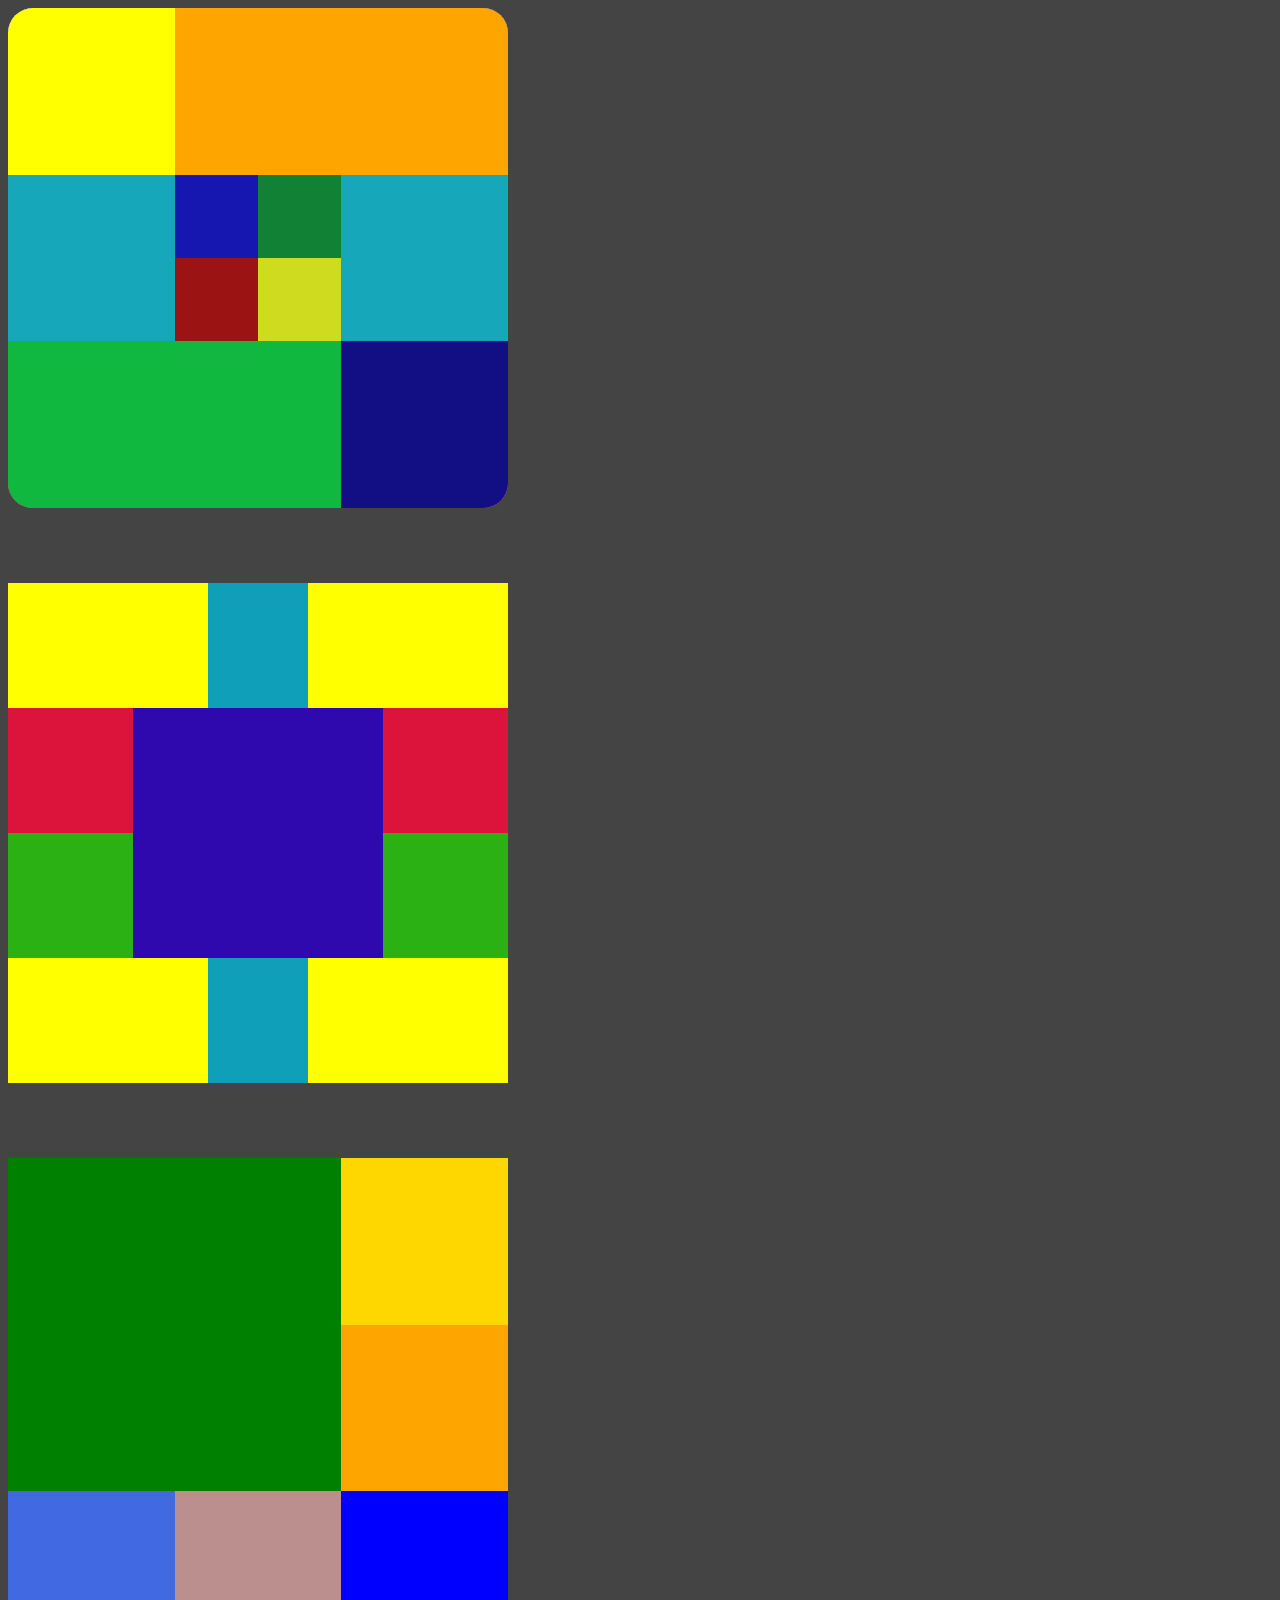
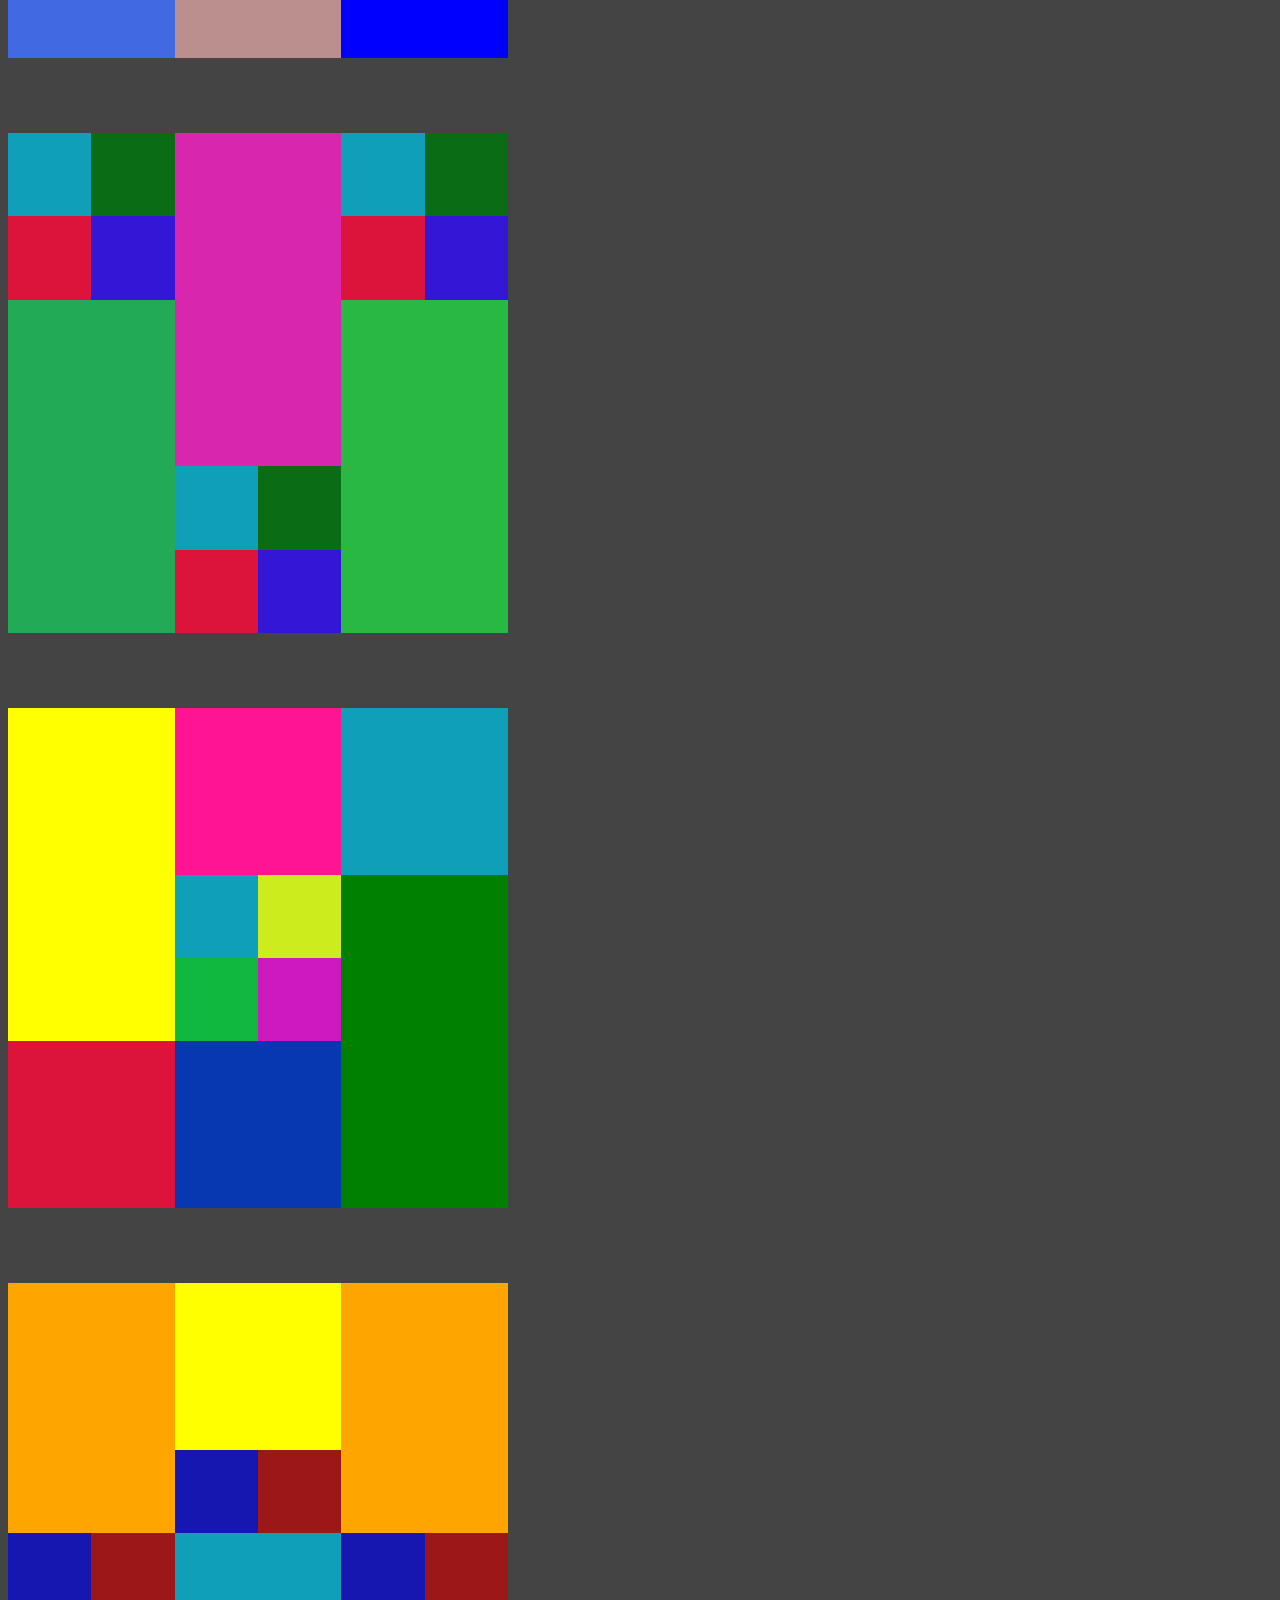
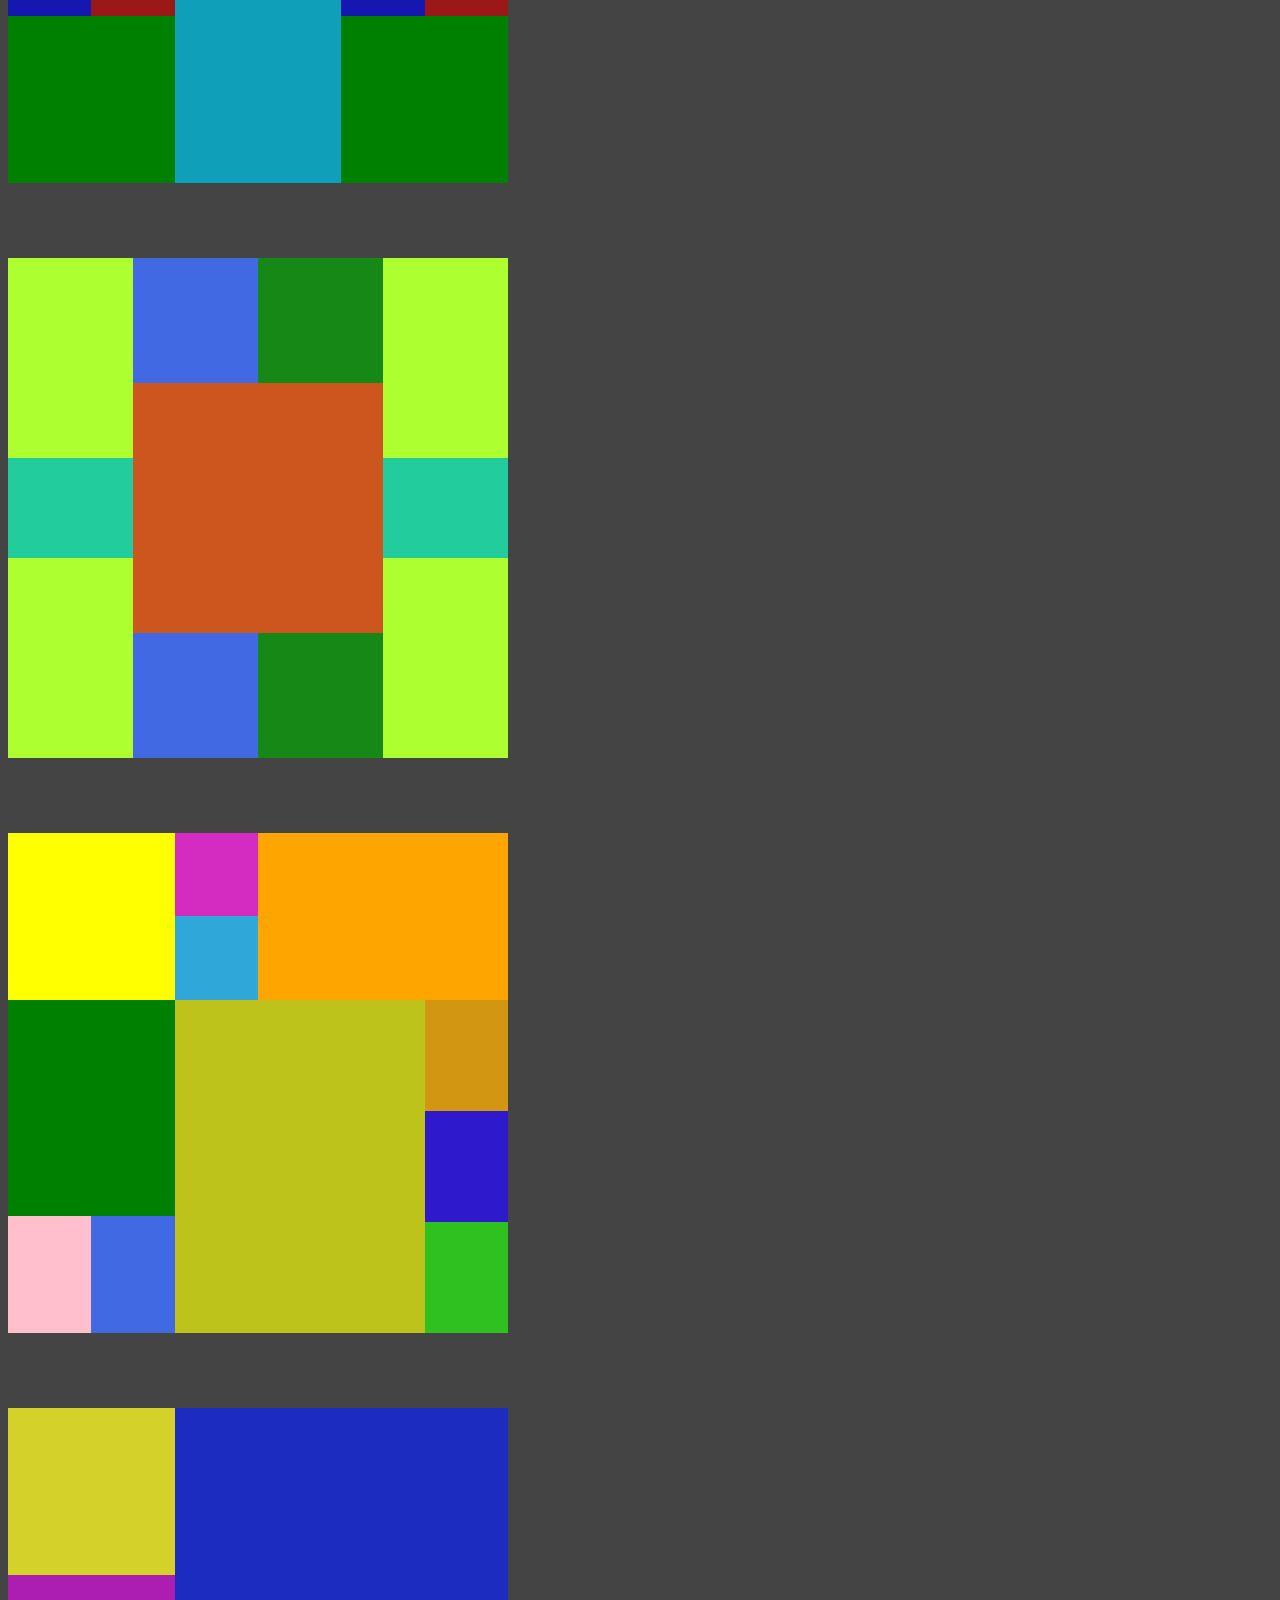
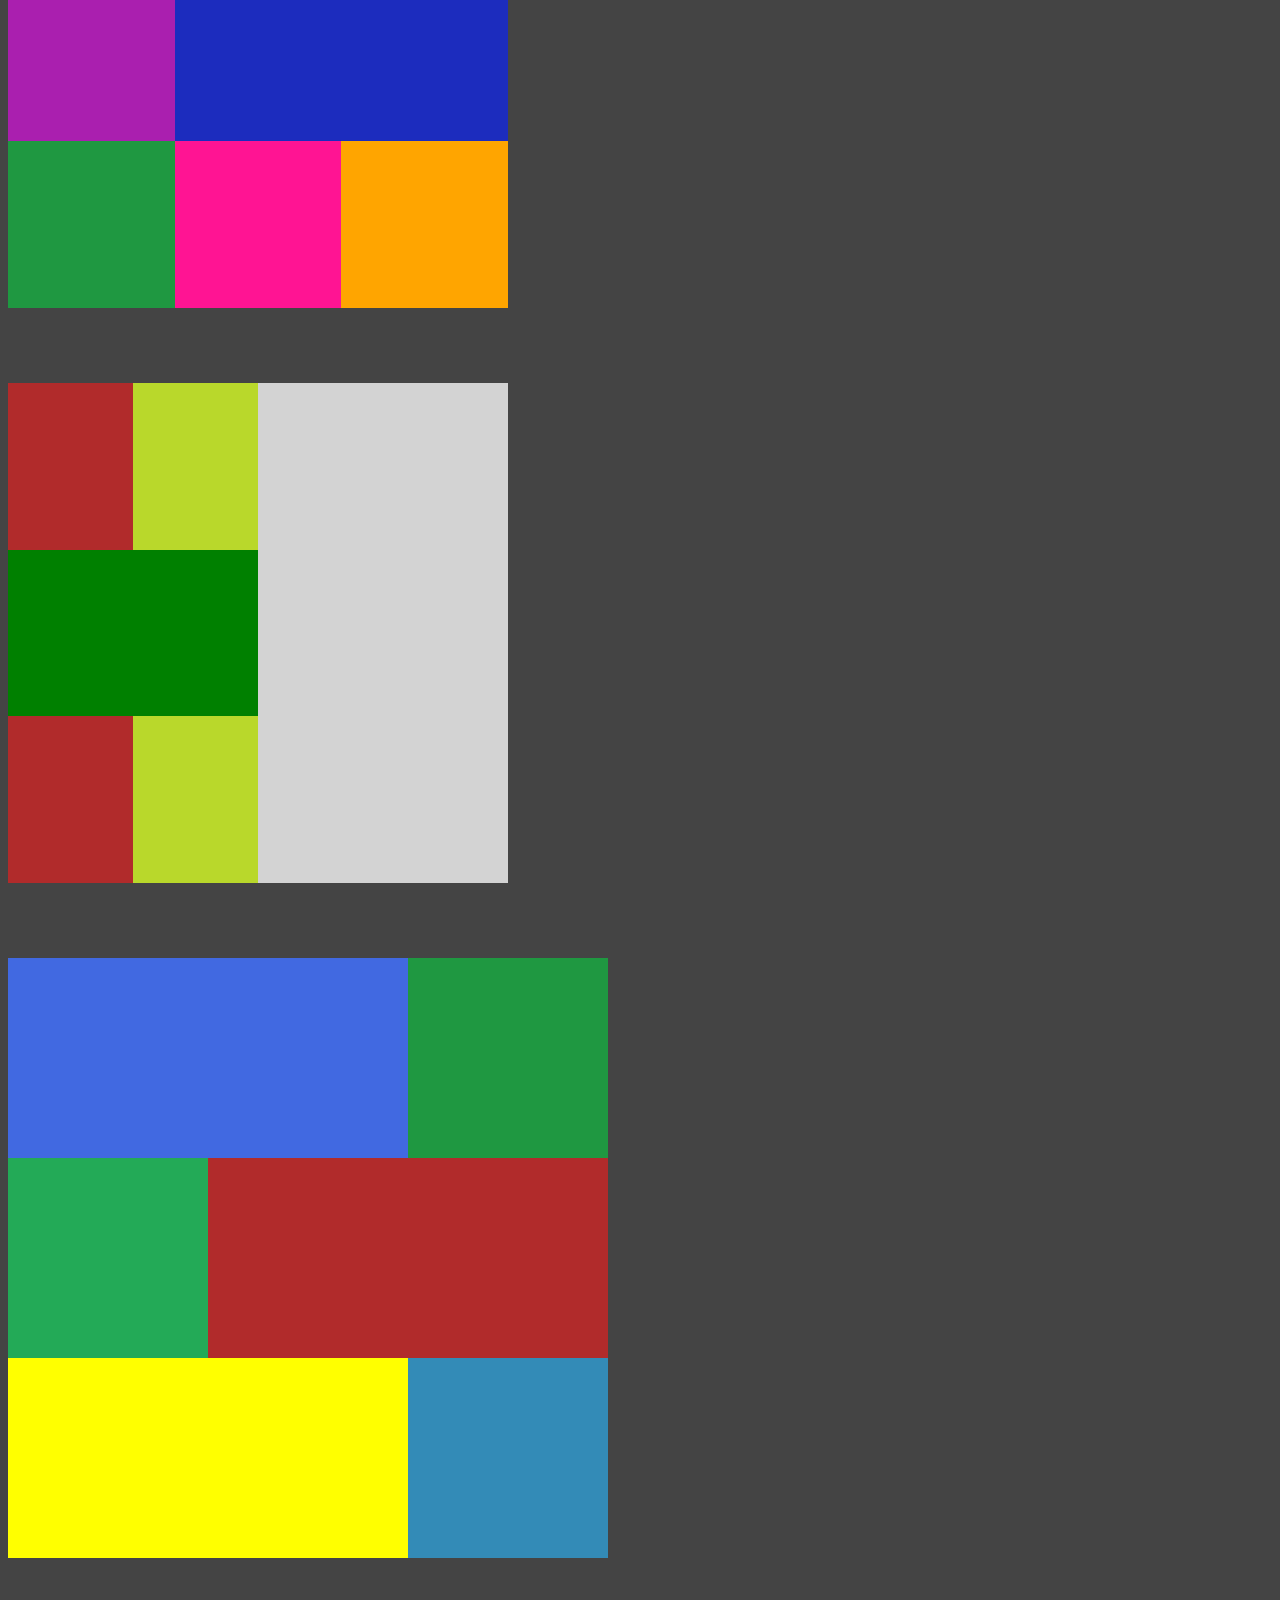
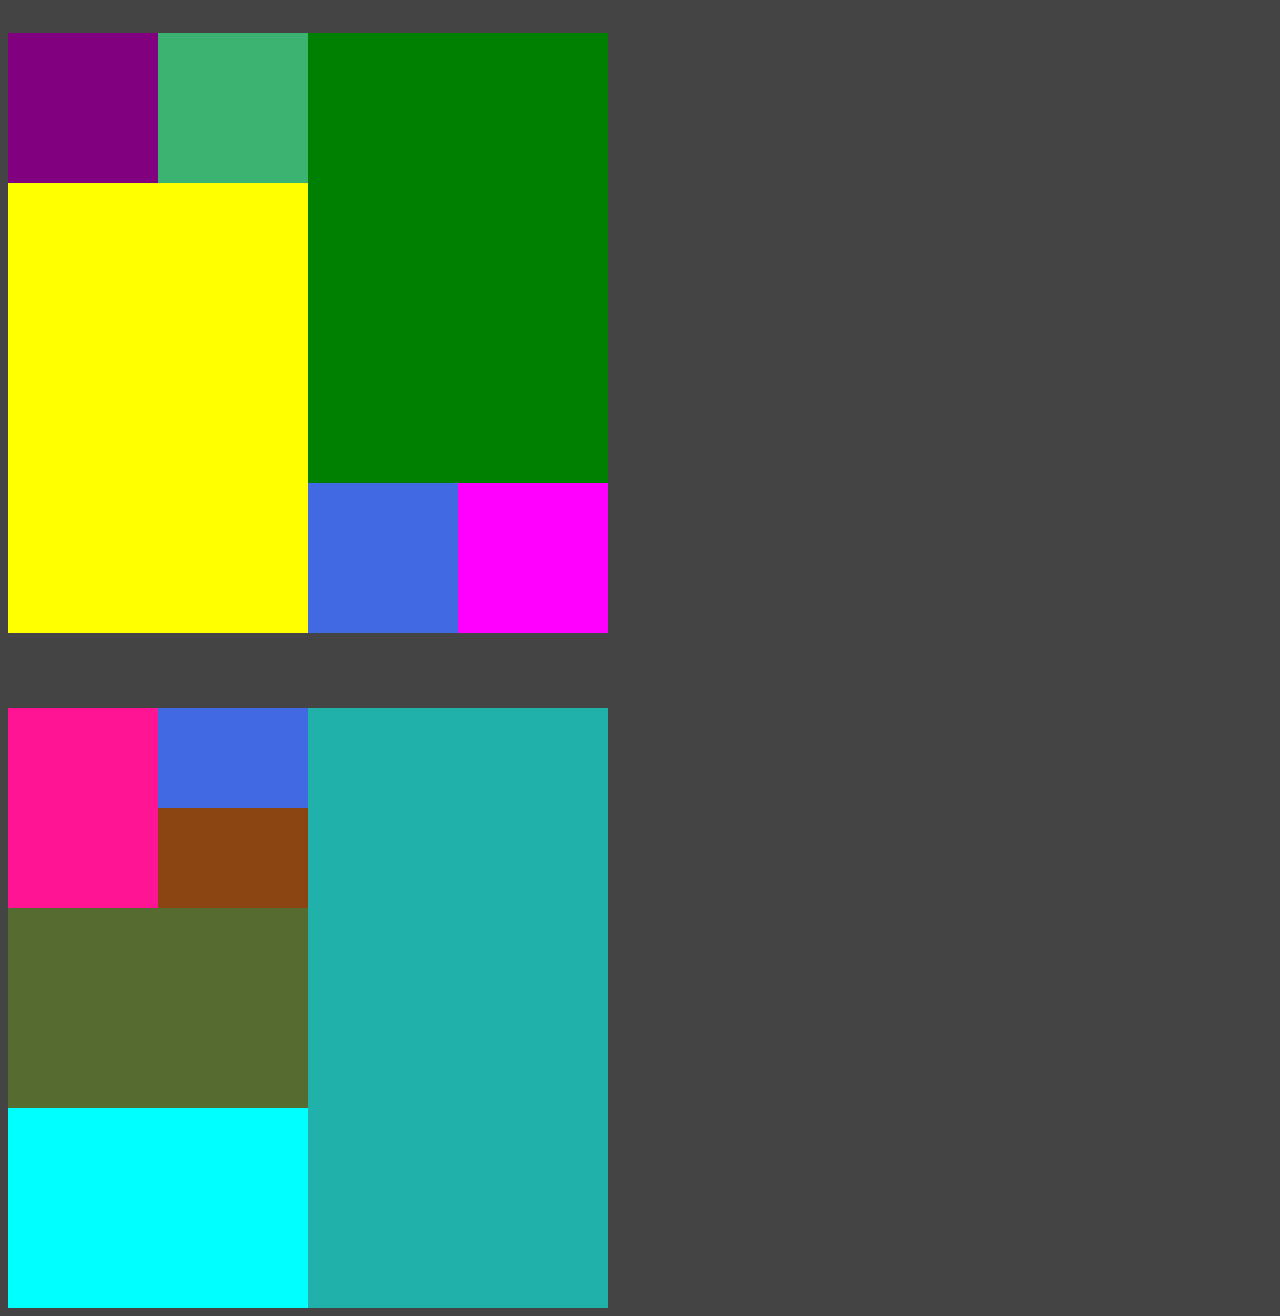
==== commit caa28464: "flexbox layout v2. Su apverstais layoutais." ====
--- a/Layouts/flexbox/index.html
+++ b/Layouts/flexbox/index.html
@@ -9,6 +9,69 @@
 </head>
 
 <body>
+
+    <div class="container3-v2 flex">
+        <div class="row1 flex">
+            <div class="box1"></div>
+            <div class="box2"></div>
+        </div>
+        <div class="row2 flex">
+            <div class="box1"></div>
+            <div class="box2 flex">
+                <div class="item color1"></div>
+                <div class="item color2"></div>
+                <div class="item color3"></div>
+                <div class="item color4"></div>
+            </div>
+            <div class="box1"></div>
+        </div>
+        <div class="row3 flex">
+            <div class="box1"></div>
+            <div class="box2"></div>
+        </div>
+    </div>
+
+    <div class="container2-v2">
+        <div class="row1 flex">
+            <div class="box1"></div>
+            <div class="box2"></div>
+            <div class="box1"></div>
+        </div>
+        <div class="row2 flex">
+            <div class="box1 flex">
+                <div class="item color1"></div>
+                <div class="item color2"></div>
+            </div>
+            <div class="box2"></div>
+            <div class="box1 flex">
+                <div class="item color1"></div>
+                <div class="item color2"></div>
+            </div>
+        </div>
+        <div class="row1 flex">
+            <div class="box1"></div>
+            <div class="box2"></div>
+            <div class="box1"></div>
+        </div>
+    </div>
+
+    <div class="container1-v2 flex">
+        <div class="inner-container1">
+            <div class="box1"></div>
+            <div class="box2 flex">
+                <div class="item color1"></div>
+                <div class="item color2"></div>
+            </div>
+        </div>
+        <div class="inner-container2">
+            <div class="box color1"></div>
+            <div class="box color2"></div>
+            <div class="box color3"></div>
+        </div>
+    </div>
+
+    
+    <!-- ORIGINALŪS LAYOUT'AI -->
 
     <div class="container-10 flex">
         <div class="inner-container1 color1">
--- a/Layouts/flexbox/style.css
+++ b/Layouts/flexbox/style.css
@@ -1 +1 @@
-*,*::before,*::after{box-sizing:border-box}body{background-color:#444}.flex{display:flex}div.container-10{width:500px;height:500px;background-color:#d3d3d3;margin-bottom:75px}div.container-10 .inner-container1,div.container-10 .inner-container2,div.container-10 .inner-container3{width:33.3333333333%;height:100%}div.container-10 .color1{background-color:crimson}div.container-10 .color2{background-color:#4169e1}div.container-10 .color3{background-color:green}div.container-10 .inner-container1 .box1{flex-wrap:wrap;width:100%;height:33.3333333333%;background-color:#ff0}div.container-10 .inner-container1 .box2{width:100%;height:66.6666666667%;background-color:#23aa57}div.container-10 .inner-container2 .box1{width:100%;height:66.6666666667%;background-color:#d826af}div.container-10 .inner-container2 .box2{flex-wrap:wrap;width:100%;height:33.3333333333%;background-color:#260c86}div.container-10 .inner-container3 .box1{flex-wrap:wrap;width:100%;height:33.3333333333%;background-color:#a67217}div.container-10 .inner-container3 .box2{width:100%;height:66.6666666667%;background-color:#29b843}div.container-10 .special{width:50%;height:50%}div.container-10 .specialColor1{background-color:#109fb8}div.container-10 .specialColor2{background-color:#0a6d15}div.container-10 .specialColor3{background-color:crimson}div.container-10 .specialColor4{background-color:#3316d6}div.container-9{width:500px;height:500px;background-color:#d3d3d3;margin-bottom:75px}div.container-9 .inner-container1,div.container-9 .inner-container2,div.container-9 .inner-container3{width:33.3333333333%;height:100%}div.container-9 .color1{background-color:crimson}div.container-9 .color2{background-color:#4169e1}div.container-9 .color3{background-color:green}div.container-9 .inner-container1 .box1{width:100%;height:66.6666666667%;background-color:#ff0}div.container-9 .inner-container2 .box1,div.container-9 .inner-container2 .box2,div.container-9 .inner-container2 .box3{width:100%;height:33.3333333333%}div.container-9 .inner-container2 .color1{background-color:#ff1493}div.container-9 .inner-container2 .color2{background-color:#ee9e2e}div.container-9 .inner-container2 .color3{background-color:#0838b1}div.container-9 .inner-container2 .box2{flex-wrap:wrap}div.container-9 .inner-container2 .box2 .item1,div.container-9 .inner-container2 .box2 .item2,div.container-9 .inner-container2 .box2 .item3,div.container-9 .inner-container2 .box2 .item4{width:50%;height:50%}div.container-9 .inner-container2 .box2 .color1{background-color:#109fb8}div.container-9 .inner-container2 .box2 .color2{background-color:#cdec1e}div.container-9 .inner-container2 .box2 .color3{background-color:#10b840}div.container-9 .inner-container2 .box2 .color4{background-color:#ce19c1}div.container-9 .inner-container3 .box1{width:100%;height:33.3333333333%;background-color:#109fb8}div.container-8{width:500px;height:500px;background-color:#d3d3d3;margin-bottom:75px}div.container-8 .inner-container1,div.container-8 .inner-container3{width:33.3333333333%;height:100%;background-color:#4169e1}div.container-8 .inner-container1 .box1,div.container-8 .inner-container1 .box2,div.container-8 .inner-container3 .box1,div.container-8 .inner-container3 .box2{width:100%;height:50%}div.container-8 .inner-container1 .box1,div.container-8 .inner-container3 .box1{background-color:orange}div.container-8 .inner-container1 .box2,div.container-8 .inner-container3 .box2{background-color:green}div.container-8 .inner-container1 .box2 .item,div.container-8 .inner-container3 .box2 .item{width:50%;height:33.3333333333%}div.container-8 .inner-container1 .box2 .color1,div.container-8 .inner-container3 .box2 .color1{background-color:#1616b1}div.container-8 .inner-container1 .box2 .color2,div.container-8 .inner-container3 .box2 .color2{background-color:#9c1717}div.container-8 .inner-container2{width:33.3333333333%;height:100%;background-color:crimson}div.container-8 .inner-container2 .box1,div.container-8 .inner-container2 .box2{width:100%;height:50%}div.container-8 .inner-container2 .box1{align-items:flex-end;background-color:#ff0}div.container-8 .inner-container2 .box1 .item{width:50%;height:33.3333333333%}div.container-8 .inner-container2 .box1 .color1{background-color:#1616b1}div.container-8 .inner-container2 .box1 .color2{background-color:#9c1717}div.container-8 .inner-container2 .box2{background-color:#109fb8}div.container-7{width:500px;height:500px;background-color:#d3d3d3;margin-bottom:75px}div.container-7 .inner-container1,div.container-7 .inner-container3{flex-direction:column;width:25%;height:100%;background-color:crimson}div.container-7 .inner-container1 .box1,div.container-7 .inner-container1 .box3,div.container-7 .inner-container3 .box1,div.container-7 .inner-container3 .box3{width:100%;height:40%;background-color:#adff2f}div.container-7 .inner-container1 .box2,div.container-7 .inner-container3 .box2{width:100%;height:20%;background-color:#22cc9c}div.container-7 .inner-container2{flex-direction:column;width:50%;height:100%;background-color:#4169e1}div.container-7 .inner-container2 .box1,div.container-7 .inner-container2 .box3{width:100%;height:25%;background-color:#e1419c}div.container-7 .inner-container2 .box1 .item,div.container-7 .inner-container2 .box3 .item{width:50%;height:100%}div.container-7 .inner-container2 .box1 .color1,div.container-7 .inner-container2 .box3 .color1{background-color:#4169e1}div.container-7 .inner-container2 .box1 .color2,div.container-7 .inner-container2 .box3 .color2{background-color:#158815}div.container-7 .inner-container2 .box2{width:100%;height:50%;background-color:#cd561f}div.container-6{width:500px;height:500px;background-color:#d3d3d3;margin-bottom:75px}div.container-6 .inner-container1{flex-direction:column;width:33.3333333333%;height:100%;background-color:#4169e1}div.container-6 .inner-container1 .box1{width:100%;height:33.3333333333%;background-color:#ff0}div.container-6 .inner-container1 .box2{width:100%;height:43.3333333333%;background-color:green}div.container-6 .inner-container1 .box3{width:100%;height:23.3333333333%;background-color:orange}div.container-6 .inner-container1 .box3 .item{width:100%;height:100%}div.container-6 .inner-container1 .box3 .pink{background-color:pink}div.container-6 .inner-container1 .box3 .blue{background-color:#4169e1}div.container-6 .inner-container2{flex-direction:column;width:66.6666666667%}div.container-6 .inner-container2 .box1{width:100%;height:33.3333333333%;background-color:orange}div.container-6 .inner-container2 .box1 .set{flex-direction:column;width:25%;height:100%;background-color:#30a7d9}div.container-6 .inner-container2 .box1 .set .item1{width:100%;height:50%;background-color:#d42bc0}div.container-6 .inner-container2 .box2{width:100%;height:66.6666666667%;background-color:#dd2813}div.container-6 .inner-container2 .box2 .set1{width:75%;height:100%;background-color:#bec31c}div.container-6 .inner-container2 .box2 .set2{flex-direction:column;background-color:#23aa57}div.container-6 .inner-container2 .box2 .set2 .item{width:100%;height:100%}div.container-6 .inner-container2 .box2 .set2 .color1{background-color:#d39613}div.container-6 .inner-container2 .box2 .set2 .color2{background-color:#2e19cd}div.container-6 .inner-container2 .box2 .set2 .color3{background-color:#2fc11f}div.container-5{width:500px;height:500px;background-color:#d3d3d3;margin-bottom:75px}div.container-5 .inner-container1{flex-direction:column;width:33.3333333333%;height:100%;background-color:skyblue}div.container-5 .inner-container1 .item{width:100%;height:33.3333333333%}div.container-5 .inner-container1 .yellow{background-color:#d4d12b}div.container-5 .inner-container1 .purple{background-color:#aa1faf}div.container-5 .inner-container1 .green{background-color:#1f9841}div.container-5 .inner-container2{flex-direction:column;width:66.6666666667%;height:100%;background-color:crimson}div.container-5 .inner-container2 .box1{background-color:#1c2cbe;width:100%;height:66.6666666667%}div.container-5 .inner-container2 .box2{background-color:#d4d12b;width:100%;height:33.3333333333%}div.container-5 .inner-container2 .box2 .item2{width:100%;height:100%}div.container-5 .inner-container2 .box2 .pink{background-color:#ff1493}div.container-5 .inner-container2 .box2 .orange{background-color:orange}div.container-4{display:flex;width:500px;height:500px;background-color:#d3d3d3;margin-bottom:75px}div.container-4 .inner-container1{display:flex;flex-direction:column;width:100%;height:100%;background-color:crimson}div.container-4 .inner-container1 .box1,div.container-4 .inner-container1 .box3{display:flex;width:100%;height:33.3333333333%;background-color:skyblue}div.container-4 .inner-container1 .box1 .item1,div.container-4 .inner-container1 .box3 .item1{width:50%;height:100%;background-color:#b12b2b}div.container-4 .inner-container1 .box1 .item2,div.container-4 .inner-container1 .box3 .item2{width:50%;height:100%;background-color:#b9d82b}div.container-4 .inner-container1 .box2{width:100%;height:33.3333333333%;background-color:green}div.container-4 .inner-container2{width:100%;height:100%}div.container-3{display:flex;flex-direction:column;width:600px;height:600px;background-color:#d3d3d3;margin-bottom:75px}div.container-3 .row1,div.container-3 .row3{display:flex;background-color:#7fffd4;width:100%;height:100%}div.container-3 .row1 .item1,div.container-3 .row3 .item1{background-color:#4169e1;width:66.6666666667%;height:100%}div.container-3 .row1 .item2,div.container-3 .row3 .item2{background-color:#1f9841;width:33.3333333333%;height:100%}div.container-3 .row1 .item5,div.container-3 .row3 .item5{background-color:#ff0;width:66.6666666667%;height:100%}div.container-3 .row1 .item6,div.container-3 .row3 .item6{background-color:#338bb7;width:33.3333333333%;height:100%}div.container-3 .row2{display:flex;background-color:crimson;width:100%;height:100%}div.container-3 .row2 .item3{background-color:#23aa57;width:33.3333333333%;height:100%}div.container-3 .row2 .item4{background-color:#b12b2b;width:66.6666666667%;height:100%}div.container-2{display:flex;width:600px;height:600px;background-color:#d3d3d3;margin-bottom:75px}div.container-2 .inner-container-1{display:flex;flex-direction:column;width:100%;height:100%;background-color:blue}div.container-2 .inner-container-1 .box1{display:flex;width:100%;height:25%;background-color:green}div.container-2 .inner-container-1 .box1 .item1{width:100%;height:100%;background-color:purple}div.container-2 .inner-container-1 .box1 .item2{width:100%;height:100%;background-color:#3cb371}div.container-2 .inner-container-1 .box2{width:100%;height:75%;background-color:#ff0}div.container-2 .inner-container-2{display:flex;flex-direction:column;width:100%;height:100%;background-color:crimson}div.container-2 .inner-container-2 .box3{width:100%;height:75%;background-color:green}div.container-2 .inner-container-2 .box4{display:flex;width:100%;height:25%;background-color:skyblue}div.container-2 .inner-container-2 .box4 .item3{width:100%;height:100%;background-color:#4169e1}div.container-2 .inner-container-2 .box4 .item4{width:100%;height:100%;background-color:#f0f}div.container-1{display:flex;background-color:#d3d3d3;height:600px;width:600px}div.container-1 .inner-container-1{display:flex;flex-direction:column;background-color:brown;width:50%}div.container-1 .inner-container-1 .box-1{display:flex;width:100%;height:100%;background-color:#7fff00}div.container-1 .inner-container-1 .box-1 .item1{width:100%;height:100%;background-color:#ff1493}div.container-1 .inner-container-1 .box-1 .item2{display:flex;flex-direction:column;width:100%;height:100%;background-color:crimson}div.container-1 .inner-container-1 .box-1 .item2 .inner-item1{width:100%;height:100%;background-color:#4169e1}div.container-1 .inner-container-1 .box-1 .item2 .inner-item2{width:100%;height:100%;background-color:#8b4513}div.container-1 .inner-container-1 .box-2{width:100%;height:100%;background-color:#556b2f}div.container-1 .inner-container-1 .box-3{width:100%;height:100%;background-color:aqua}div.container-1 .inner-container-2{background-color:#20b2aa;width:50%}+*,*::before,*::after{box-sizing:border-box}body{background-color:#444}.flex{display:flex}div.container3-v2{flex-direction:column;width:500px;height:500px;background-color:#d3d3d3;margin-bottom:75px;border-radius:25px;overflow:hidden}div.container3-v2 .row1{width:100%;height:33.3333333333%;background-color:#4169e1}div.container3-v2 .row1 .box1{width:33.3333333333%;height:100%;background-color:#ff0}div.container3-v2 .row1 .box2{width:66.6666666667%;height:100%;background-color:orange}div.container3-v2 .row2{width:100%;height:33.3333333333%;background-color:green}div.container3-v2 .row2 .box1,div.container3-v2 .row2 .box2{width:33.3333333333%;height:100%}div.container3-v2 .row2 .box1{background-color:#17a7ba}div.container3-v2 .row2 .box2{flex-wrap:wrap;background-color:#881515}div.container3-v2 .row2 .box2 .item{width:50%;height:50%}div.container3-v2 .row2 .box2 .color1{background-color:#1616b1}div.container3-v2 .row2 .box2 .color2{background-color:#118235}div.container3-v2 .row2 .box2 .color3{background-color:#9b1313}div.container3-v2 .row2 .box2 .color4{background-color:#cedb1f}div.container3-v2 .row3{width:100%;height:33.3333333333%;background-color:crimson}div.container3-v2 .row3 .box1{width:66.6666666667%;height:100%;background-color:#10b840}div.container3-v2 .row3 .box2{width:33.3333333333%;height:100%;background-color:#110f83}div.container2-v2{width:500px;height:500px;background-color:#d3d3d3;margin-bottom:75px}div.container2-v2 .row1{width:100%;height:25%;background-color:#4169e1}div.container2-v2 .row1 .box1{width:40%;height:100%;background-color:#ff0}div.container2-v2 .row1 .box2{width:20%;height:100%;background-color:#109fb8}div.container2-v2 .row2{width:100%;height:50%;background-color:crimson}div.container2-v2 .row2 .box1{flex-direction:column;width:25%;height:100%;background-color:green}div.container2-v2 .row2 .box1 .item{width:100%;height:50%}div.container2-v2 .row2 .box1 .color1{background-color:crimson}div.container2-v2 .row2 .box1 .color2{background-color:#2cb115}div.container2-v2 .row2 .box2{width:50%;height:100%;background-color:#3009ae}div.container1-v2{width:500px;height:500px;background-color:#d3d3d3;margin-bottom:75px}div.container1-v2 .inner-container1{width:66.6666666667%;height:100%;background-color:crimson}div.container1-v2 .inner-container1 .box1{width:100%;height:66.6666666667%;background-color:green}div.container1-v2 .inner-container1 .box2{width:100%;height:33.3333333333%;background-color:#ff0}div.container1-v2 .inner-container1 .box2 .item{width:50%;height:100%}div.container1-v2 .inner-container1 .box2 .color1{background-color:#4169e1}div.container1-v2 .inner-container1 .box2 .color2{background-color:#bc8f8f}div.container1-v2 .inner-container2{width:33.3333333333%;height:100%;background-color:#4169e1}div.container1-v2 .inner-container2 .box{width:100%;height:33.3333333333%}div.container1-v2 .inner-container2 .color1{background-color:gold}div.container1-v2 .inner-container2 .color2{background-color:orange}div.container1-v2 .inner-container2 .color3{background-color:blue}div.container-10{width:500px;height:500px;background-color:#d3d3d3;margin-bottom:75px}div.container-10 .inner-container1,div.container-10 .inner-container2,div.container-10 .inner-container3{width:33.3333333333%;height:100%}div.container-10 .color1{background-color:crimson}div.container-10 .color2{background-color:#4169e1}div.container-10 .color3{background-color:green}div.container-10 .inner-container1 .box1{flex-wrap:wrap;width:100%;height:33.3333333333%;background-color:#ff0}div.container-10 .inner-container1 .box2{width:100%;height:66.6666666667%;background-color:#23aa57}div.container-10 .inner-container2 .box1{width:100%;height:66.6666666667%;background-color:#d826af}div.container-10 .inner-container2 .box2{flex-wrap:wrap;width:100%;height:33.3333333333%;background-color:#260c86}div.container-10 .inner-container3 .box1{flex-wrap:wrap;width:100%;height:33.3333333333%;background-color:#a67217}div.container-10 .inner-container3 .box2{width:100%;height:66.6666666667%;background-color:#29b843}div.container-10 .special{width:50%;height:50%}div.container-10 .specialColor1{background-color:#109fb8}div.container-10 .specialColor2{background-color:#0a6d15}div.container-10 .specialColor3{background-color:crimson}div.container-10 .specialColor4{background-color:#3316d6}div.container-9{width:500px;height:500px;background-color:#d3d3d3;margin-bottom:75px}div.container-9 .inner-container1,div.container-9 .inner-container2,div.container-9 .inner-container3{width:33.3333333333%;height:100%}div.container-9 .color1{background-color:crimson}div.container-9 .color2{background-color:#4169e1}div.container-9 .color3{background-color:green}div.container-9 .inner-container1 .box1{width:100%;height:66.6666666667%;background-color:#ff0}div.container-9 .inner-container2 .box1,div.container-9 .inner-container2 .box2,div.container-9 .inner-container2 .box3{width:100%;height:33.3333333333%}div.container-9 .inner-container2 .color1{background-color:#ff1493}div.container-9 .inner-container2 .color2{background-color:#ee9e2e}div.container-9 .inner-container2 .color3{background-color:#0838b1}div.container-9 .inner-container2 .box2{flex-wrap:wrap}div.container-9 .inner-container2 .box2 .item1,div.container-9 .inner-container2 .box2 .item2,div.container-9 .inner-container2 .box2 .item3,div.container-9 .inner-container2 .box2 .item4{width:50%;height:50%}div.container-9 .inner-container2 .box2 .color1{background-color:#109fb8}div.container-9 .inner-container2 .box2 .color2{background-color:#cdec1e}div.container-9 .inner-container2 .box2 .color3{background-color:#10b840}div.container-9 .inner-container2 .box2 .color4{background-color:#ce19c1}div.container-9 .inner-container3 .box1{width:100%;height:33.3333333333%;background-color:#109fb8}div.container-8{width:500px;height:500px;background-color:#d3d3d3;margin-bottom:75px}div.container-8 .inner-container1,div.container-8 .inner-container3{width:33.3333333333%;height:100%;background-color:#4169e1}div.container-8 .inner-container1 .box1,div.container-8 .inner-container1 .box2,div.container-8 .inner-container3 .box1,div.container-8 .inner-container3 .box2{width:100%;height:50%}div.container-8 .inner-container1 .box1,div.container-8 .inner-container3 .box1{background-color:orange}div.container-8 .inner-container1 .box2,div.container-8 .inner-container3 .box2{background-color:green}div.container-8 .inner-container1 .box2 .item,div.container-8 .inner-container3 .box2 .item{width:50%;height:33.3333333333%}div.container-8 .inner-container1 .box2 .color1,div.container-8 .inner-container3 .box2 .color1{background-color:#1616b1}div.container-8 .inner-container1 .box2 .color2,div.container-8 .inner-container3 .box2 .color2{background-color:#9c1717}div.container-8 .inner-container2{width:33.3333333333%;height:100%;background-color:crimson}div.container-8 .inner-container2 .box1,div.container-8 .inner-container2 .box2{width:100%;height:50%}div.container-8 .inner-container2 .box1{align-items:flex-end;background-color:#ff0}div.container-8 .inner-container2 .box1 .item{width:50%;height:33.3333333333%}div.container-8 .inner-container2 .box1 .color1{background-color:#1616b1}div.container-8 .inner-container2 .box1 .color2{background-color:#9c1717}div.container-8 .inner-container2 .box2{background-color:#109fb8}div.container-7{width:500px;height:500px;background-color:#d3d3d3;margin-bottom:75px}div.container-7 .inner-container1,div.container-7 .inner-container3{flex-direction:column;width:25%;height:100%;background-color:crimson}div.container-7 .inner-container1 .box1,div.container-7 .inner-container1 .box3,div.container-7 .inner-container3 .box1,div.container-7 .inner-container3 .box3{width:100%;height:40%;background-color:#adff2f}div.container-7 .inner-container1 .box2,div.container-7 .inner-container3 .box2{width:100%;height:20%;background-color:#22cc9c}div.container-7 .inner-container2{flex-direction:column;width:50%;height:100%;background-color:#4169e1}div.container-7 .inner-container2 .box1,div.container-7 .inner-container2 .box3{width:100%;height:25%;background-color:#e1419c}div.container-7 .inner-container2 .box1 .item,div.container-7 .inner-container2 .box3 .item{width:50%;height:100%}div.container-7 .inner-container2 .box1 .color1,div.container-7 .inner-container2 .box3 .color1{background-color:#4169e1}div.container-7 .inner-container2 .box1 .color2,div.container-7 .inner-container2 .box3 .color2{background-color:#158815}div.container-7 .inner-container2 .box2{width:100%;height:50%;background-color:#cd561f}div.container-6{width:500px;height:500px;background-color:#d3d3d3;margin-bottom:75px}div.container-6 .inner-container1{flex-direction:column;width:33.3333333333%;height:100%;background-color:#4169e1}div.container-6 .inner-container1 .box1{width:100%;height:33.3333333333%;background-color:#ff0}div.container-6 .inner-container1 .box2{width:100%;height:43.3333333333%;background-color:green}div.container-6 .inner-container1 .box3{width:100%;height:23.3333333333%;background-color:orange}div.container-6 .inner-container1 .box3 .item{width:100%;height:100%}div.container-6 .inner-container1 .box3 .pink{background-color:pink}div.container-6 .inner-container1 .box3 .blue{background-color:#4169e1}div.container-6 .inner-container2{flex-direction:column;width:66.6666666667%}div.container-6 .inner-container2 .box1{width:100%;height:33.3333333333%;background-color:orange}div.container-6 .inner-container2 .box1 .set{flex-direction:column;width:25%;height:100%;background-color:#30a7d9}div.container-6 .inner-container2 .box1 .set .item1{width:100%;height:50%;background-color:#d42bc0}div.container-6 .inner-container2 .box2{width:100%;height:66.6666666667%;background-color:#dd2813}div.container-6 .inner-container2 .box2 .set1{width:75%;height:100%;background-color:#bec31c}div.container-6 .inner-container2 .box2 .set2{flex-direction:column;width:25%;height:100%;background-color:#23aa57}div.container-6 .inner-container2 .box2 .set2 .item{width:100%;height:33.3333333333%}div.container-6 .inner-container2 .box2 .set2 .color1{background-color:#d39613}div.container-6 .inner-container2 .box2 .set2 .color2{background-color:#2e19cd}div.container-6 .inner-container2 .box2 .set2 .color3{background-color:#2fc11f}div.container-5{width:500px;height:500px;background-color:#d3d3d3;margin-bottom:75px}div.container-5 .inner-container1{flex-direction:column;width:33.3333333333%;height:100%;background-color:skyblue}div.container-5 .inner-container1 .item{width:100%;height:33.3333333333%}div.container-5 .inner-container1 .yellow{background-color:#d4d12b}div.container-5 .inner-container1 .purple{background-color:#aa1faf}div.container-5 .inner-container1 .green{background-color:#1f9841}div.container-5 .inner-container2{flex-direction:column;width:66.6666666667%;height:100%;background-color:crimson}div.container-5 .inner-container2 .box1{background-color:#1c2cbe;width:100%;height:66.6666666667%}div.container-5 .inner-container2 .box2{background-color:#d4d12b;width:100%;height:33.3333333333%}div.container-5 .inner-container2 .box2 .item2{width:100%;height:100%}div.container-5 .inner-container2 .box2 .pink{background-color:#ff1493}div.container-5 .inner-container2 .box2 .orange{background-color:orange}div.container-4{display:flex;width:500px;height:500px;background-color:#d3d3d3;margin-bottom:75px}div.container-4 .inner-container1{display:flex;flex-direction:column;width:100%;height:100%;background-color:crimson}div.container-4 .inner-container1 .box1,div.container-4 .inner-container1 .box3{display:flex;width:100%;height:33.3333333333%;background-color:skyblue}div.container-4 .inner-container1 .box1 .item1,div.container-4 .inner-container1 .box3 .item1{width:50%;height:100%;background-color:#b12b2b}div.container-4 .inner-container1 .box1 .item2,div.container-4 .inner-container1 .box3 .item2{width:50%;height:100%;background-color:#b9d82b}div.container-4 .inner-container1 .box2{width:100%;height:33.3333333333%;background-color:green}div.container-4 .inner-container2{width:100%;height:100%}div.container-3{display:flex;flex-direction:column;width:600px;height:600px;background-color:#d3d3d3;margin-bottom:75px}div.container-3 .row1,div.container-3 .row3{display:flex;background-color:#7fffd4;width:100%;height:100%}div.container-3 .row1 .item1,div.container-3 .row3 .item1{background-color:#4169e1;width:66.6666666667%;height:100%}div.container-3 .row1 .item2,div.container-3 .row3 .item2{background-color:#1f9841;width:33.3333333333%;height:100%}div.container-3 .row1 .item5,div.container-3 .row3 .item5{background-color:#ff0;width:66.6666666667%;height:100%}div.container-3 .row1 .item6,div.container-3 .row3 .item6{background-color:#338bb7;width:33.3333333333%;height:100%}div.container-3 .row2{display:flex;background-color:crimson;width:100%;height:100%}div.container-3 .row2 .item3{background-color:#23aa57;width:33.3333333333%;height:100%}div.container-3 .row2 .item4{background-color:#b12b2b;width:66.6666666667%;height:100%}div.container-2{display:flex;width:600px;height:600px;background-color:#d3d3d3;margin-bottom:75px}div.container-2 .inner-container-1{display:flex;flex-direction:column;width:100%;height:100%;background-color:blue}div.container-2 .inner-container-1 .box1{display:flex;width:100%;height:25%;background-color:green}div.container-2 .inner-container-1 .box1 .item1{width:100%;height:100%;background-color:purple}div.container-2 .inner-container-1 .box1 .item2{width:100%;height:100%;background-color:#3cb371}div.container-2 .inner-container-1 .box2{width:100%;height:75%;background-color:#ff0}div.container-2 .inner-container-2{display:flex;flex-direction:column;width:100%;height:100%;background-color:crimson}div.container-2 .inner-container-2 .box3{width:100%;height:75%;background-color:green}div.container-2 .inner-container-2 .box4{display:flex;width:100%;height:25%;background-color:skyblue}div.container-2 .inner-container-2 .box4 .item3{width:100%;height:100%;background-color:#4169e1}div.container-2 .inner-container-2 .box4 .item4{width:100%;height:100%;background-color:#f0f}div.container-1{display:flex;background-color:#d3d3d3;height:600px;width:600px}div.container-1 .inner-container-1{display:flex;flex-direction:column;background-color:brown;width:50%}div.container-1 .inner-container-1 .box-1{display:flex;width:100%;height:100%;background-color:#7fff00}div.container-1 .inner-container-1 .box-1 .item1{width:100%;height:100%;background-color:#ff1493}div.container-1 .inner-container-1 .box-1 .item2{display:flex;flex-direction:column;width:100%;height:100%;background-color:crimson}div.container-1 .inner-container-1 .box-1 .item2 .inner-item1{width:100%;height:100%;background-color:#4169e1}div.container-1 .inner-container-1 .box-1 .item2 .inner-item2{width:100%;height:100%;background-color:#8b4513}div.container-1 .inner-container-1 .box-2{width:100%;height:100%;background-color:#556b2f}div.container-1 .inner-container-1 .box-3{width:100%;height:100%;background-color:aqua}div.container-1 .inner-container-2{background-color:#20b2aa;width:50%}
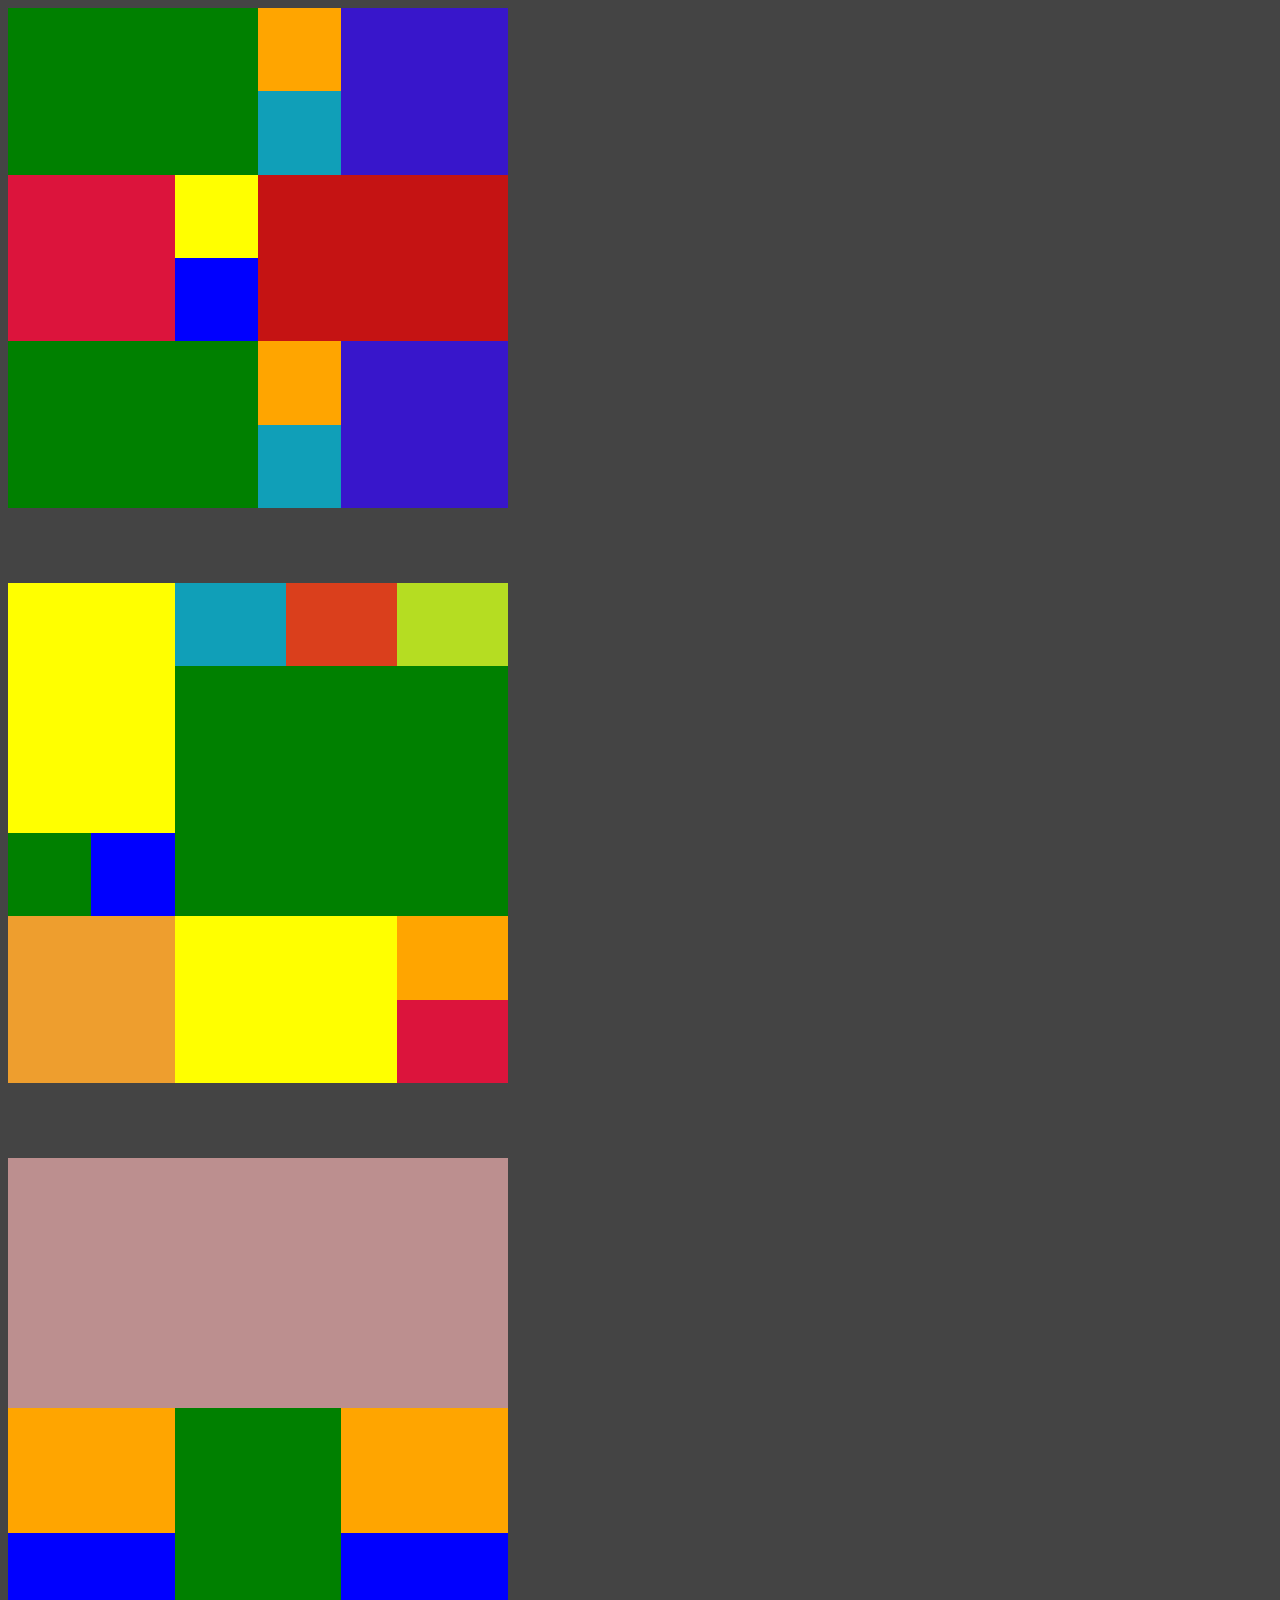
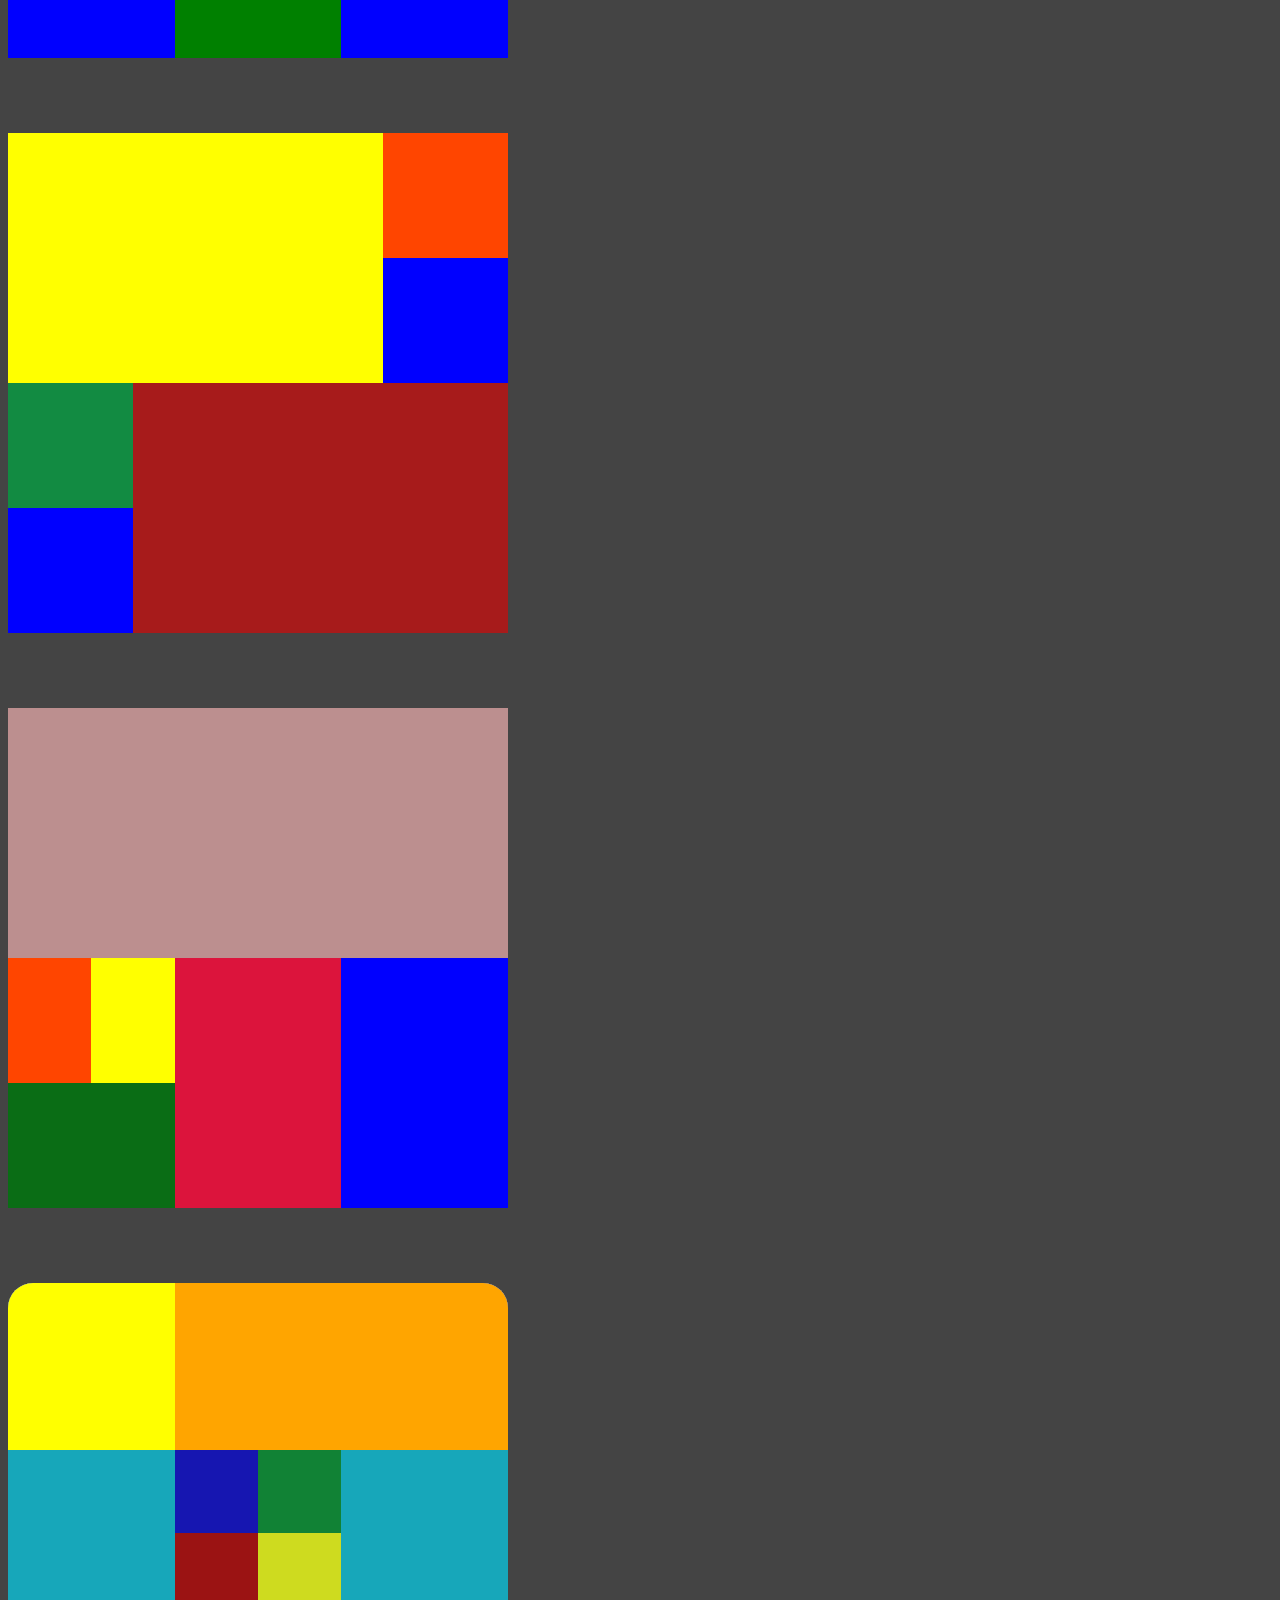
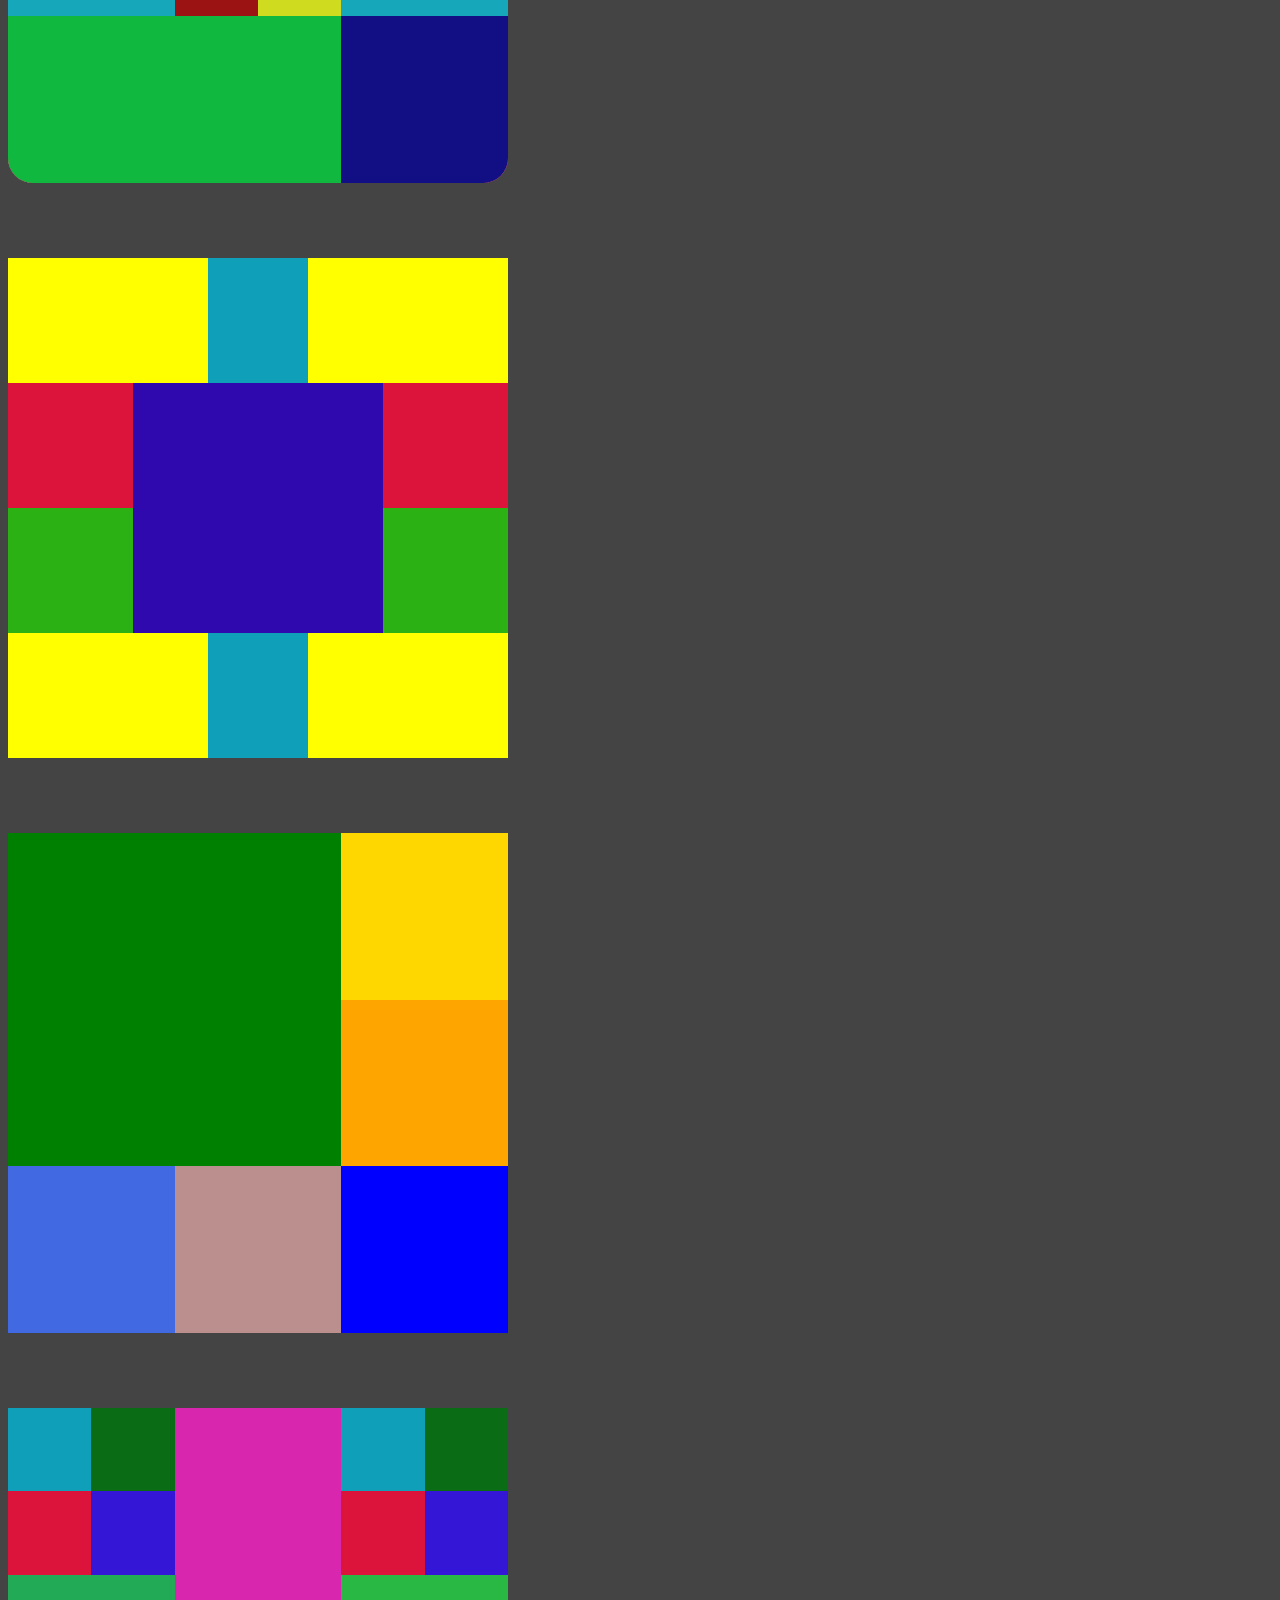
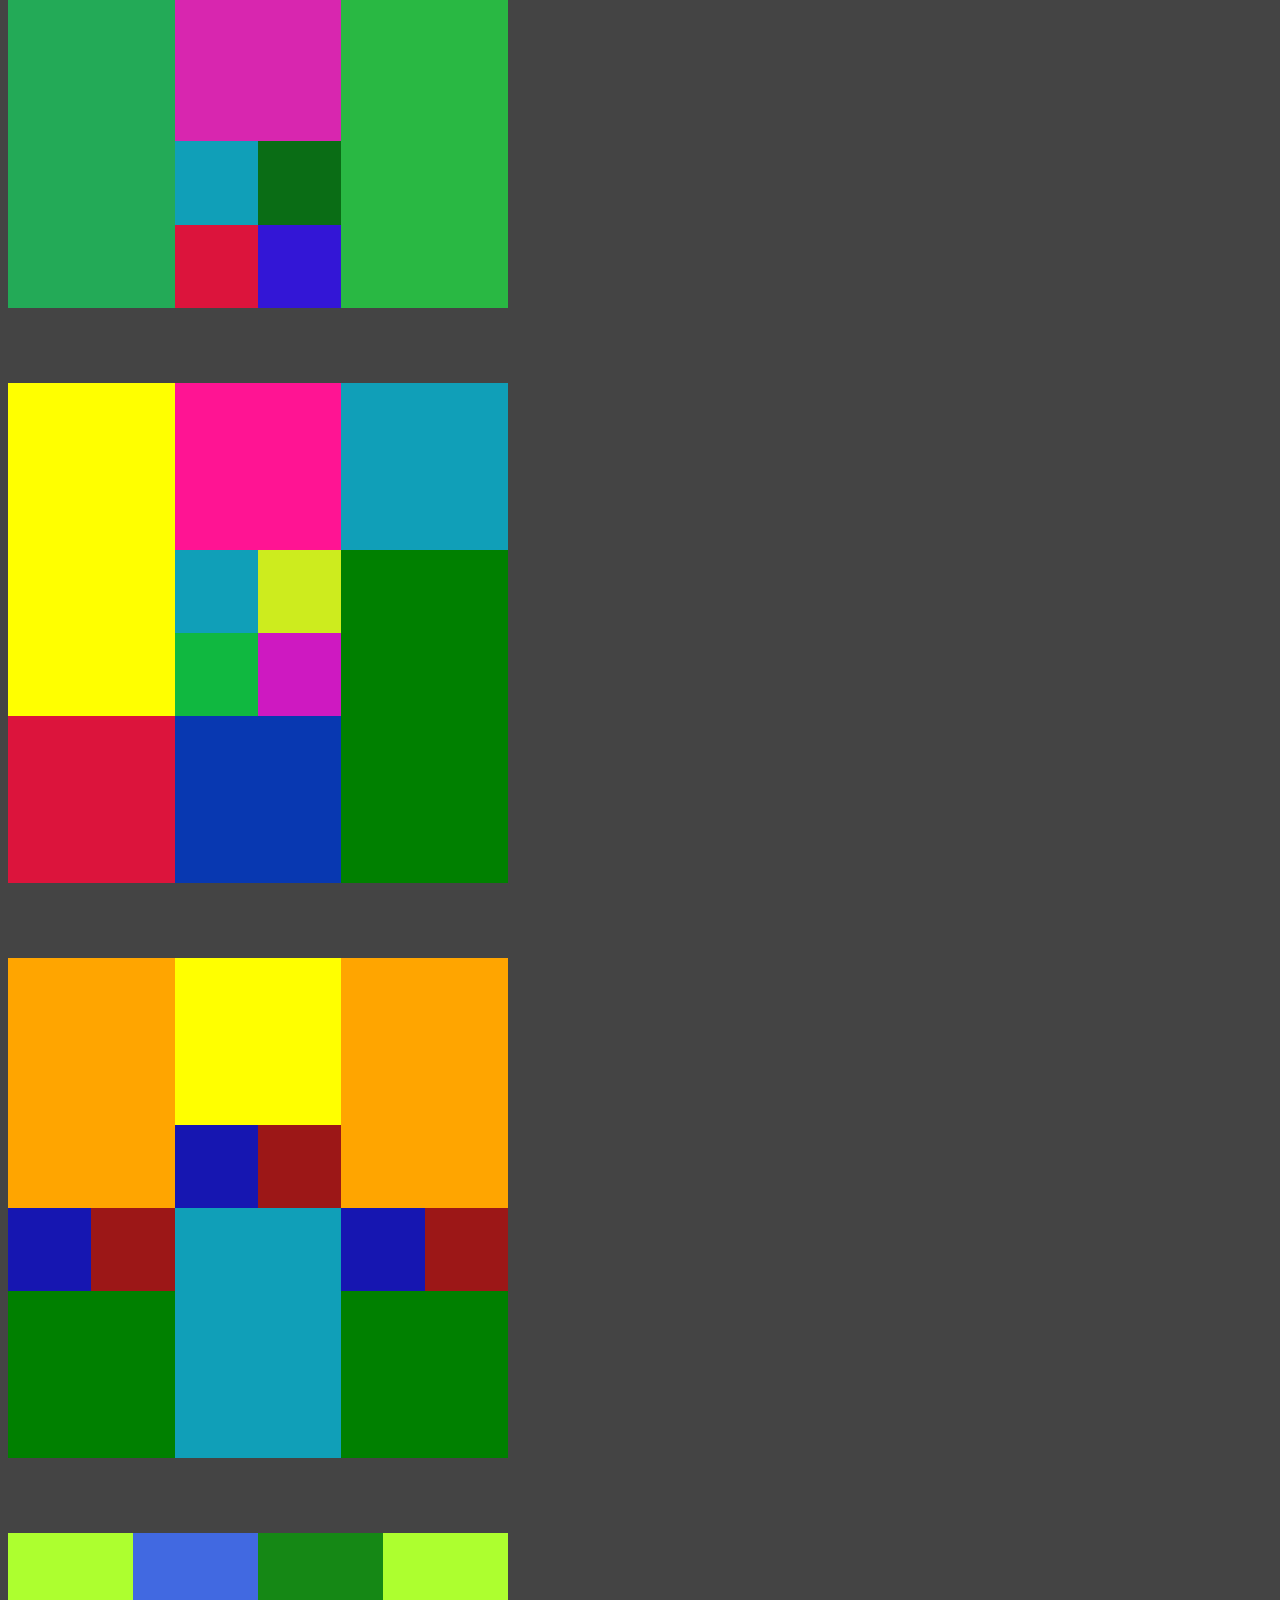
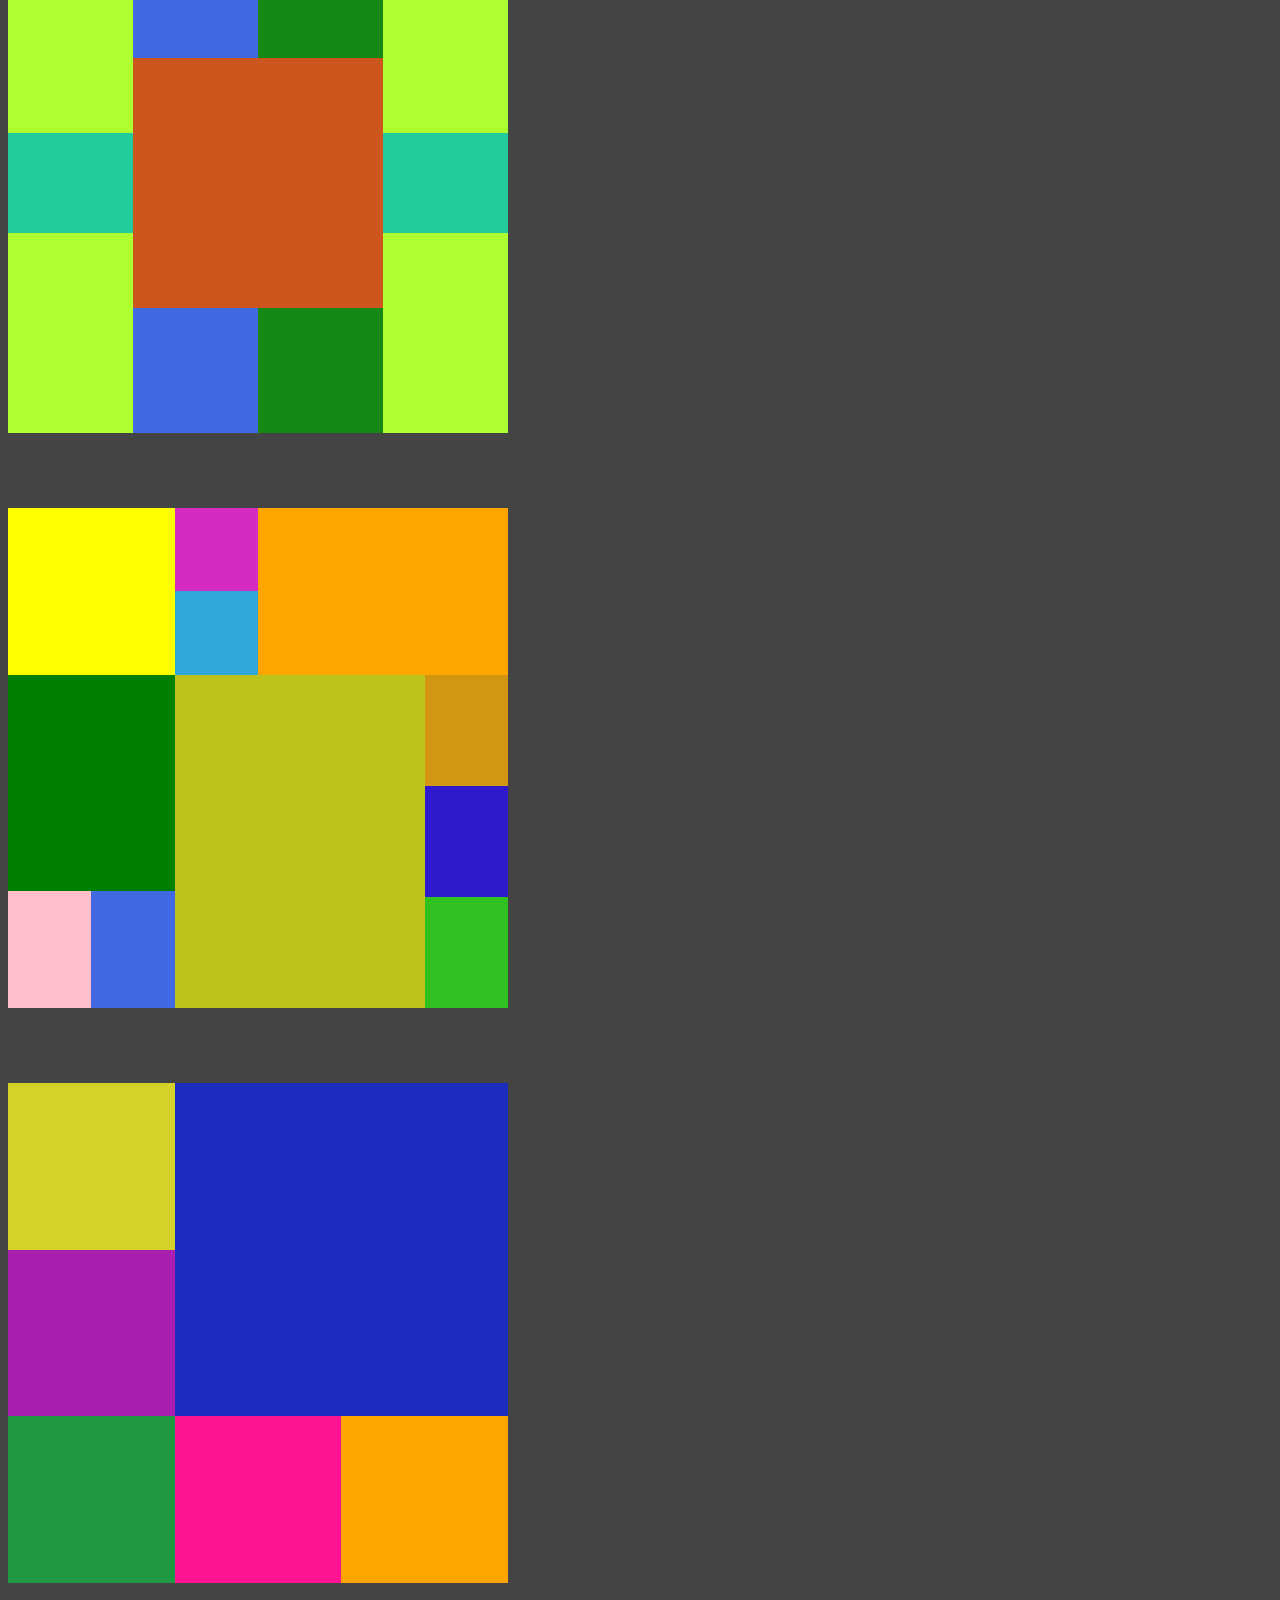
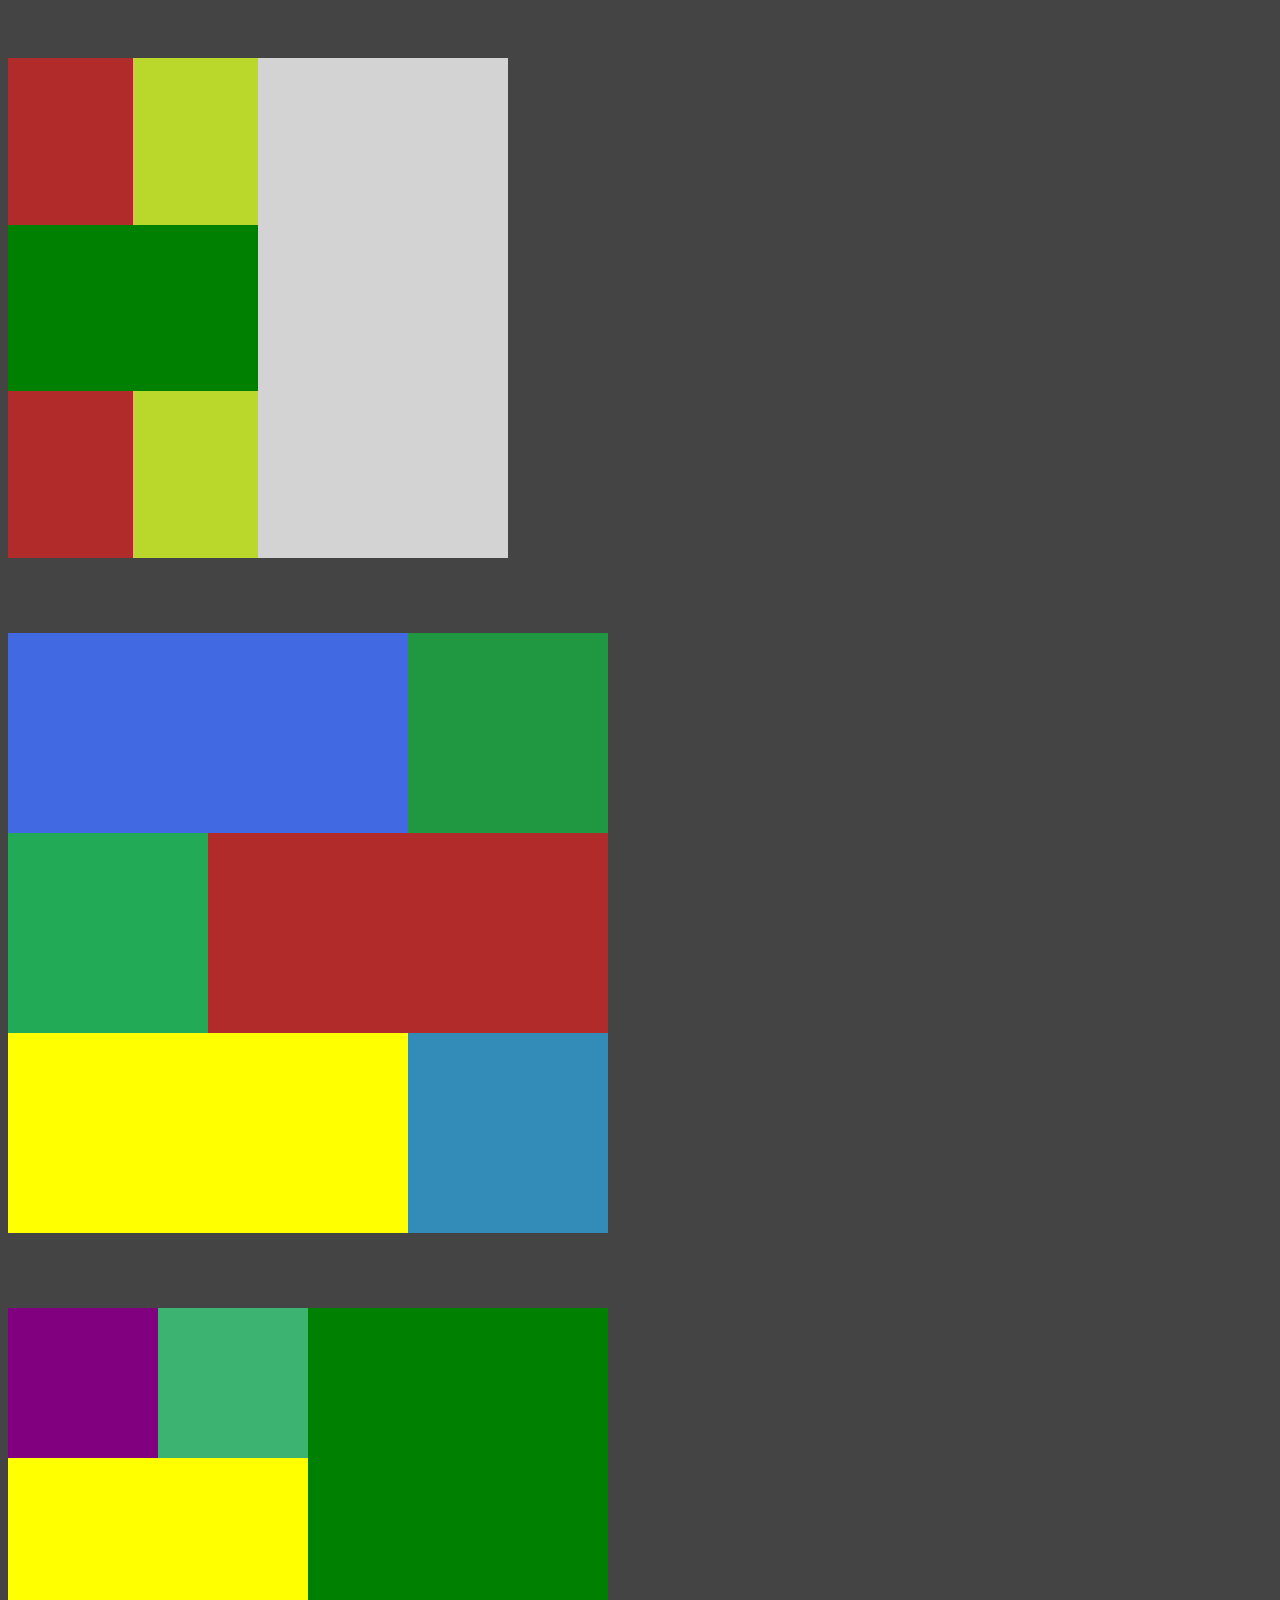
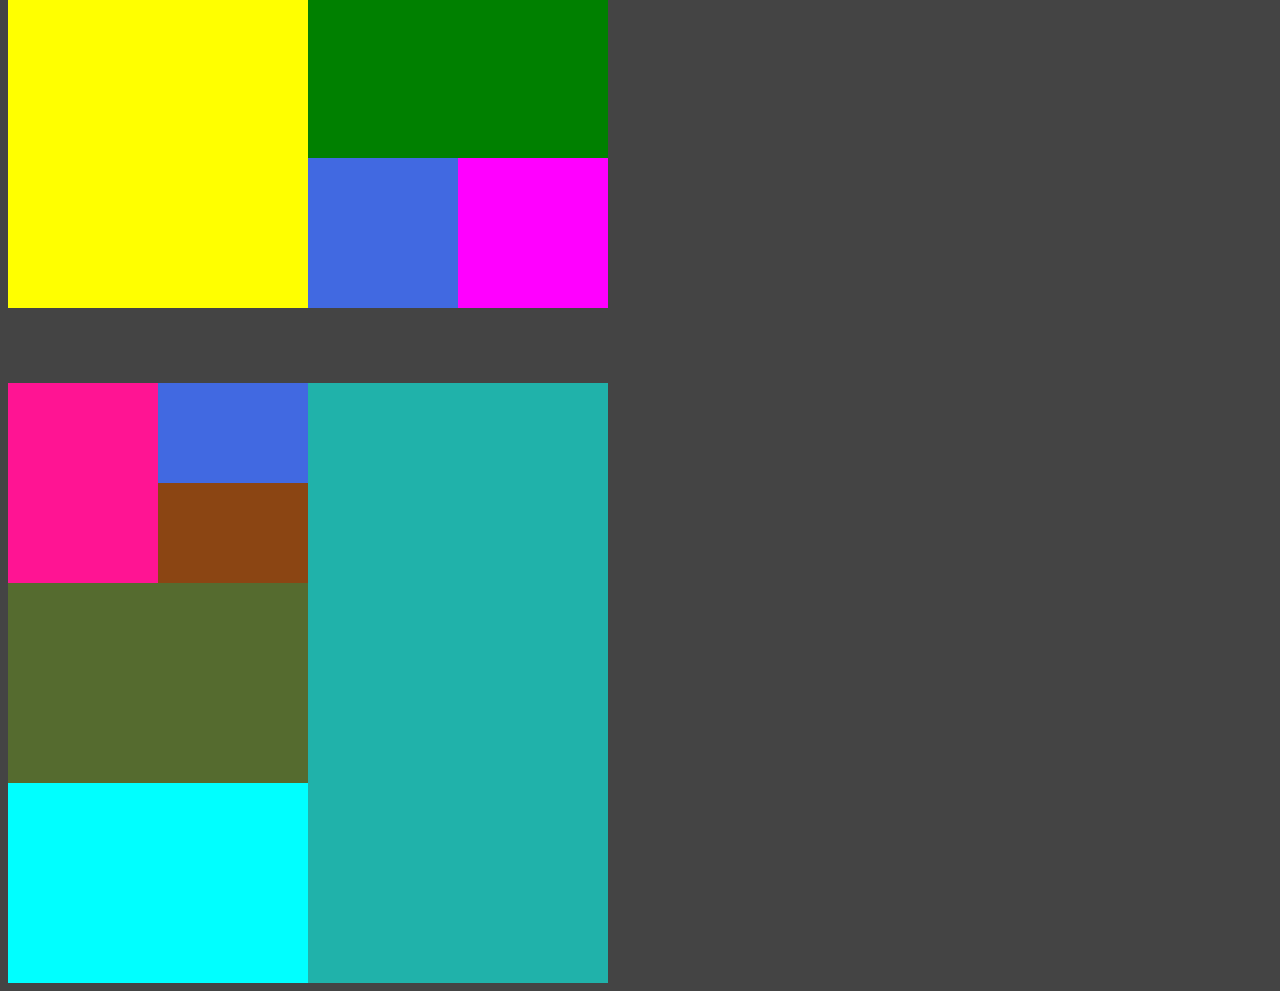
==== commit 40f808c7: "flexbox layout v2 done." ====
--- a/Layouts/flexbox/index.html
+++ b/Layouts/flexbox/index.html
@@ -9,6 +9,111 @@
 </head>
 
 <body>
+
+    <div class="container8-v2 flex">
+        <div class="inner-container1 flex">
+            <div class="box1"></div>
+            <div class="box2 flex">
+                <div class="item1"></div>
+                <div class="item2 flex">
+                    <div class="inner-item color1"></div>
+                    <div class="inner-item color2"></div>
+                </div>
+            </div>
+            <div class="box3"></div>
+        </div>
+        <div class="inner-container2 flex">
+            <div class="box1 flex">
+                <div class="item1 flex">
+                    <div class="inner-item color1"></div>
+                    <div class="inner-item color2"></div>
+                </div>
+                <div class="item2"></div>
+            </div>
+            <div class="box2"></div>
+            <div class="box3 flex">
+                <div class="item1 flex">
+                    <div class="inner-item color1"></div>
+                    <div class="inner-item color2"></div>
+                </div>
+                <div class="item2"></div>
+            </div>
+        </div>
+    </div>
+
+    <div class="container7-v2 flex">
+        <div class="inner-container1 flex">
+            <div class="box1"></div>
+            <div class="box2">
+                <div class="item1 flex">
+                    <div class="inner-item color1"></div>
+                    <div class="inner-item color2"></div>
+                </div>
+                <div class="item2"></div>
+            </div>
+        </div>
+        <div class="inner-container2 flex">
+            <div class="box1 flex">
+                <div class="item1 flex">
+                    <div class="inner-item color1"></div>
+                    <div class="inner-item color2"></div>
+                    <div class="inner-item color3"></div>
+                </div>
+                <div class="item2"></div>
+            </div>
+            <div class="box2 flex">
+                <div class="item1"></div>
+                <div class="item2 flex">
+                    <div class="inner-item color1"></div>
+                    <div class="inner-item color2"></div>
+                </div>
+            </div>
+        </div>
+    </div>
+
+    <div class="container6-v2 flex">
+        <div class="row1"></div>
+        <div class="row2 flex">
+            <div class="box1 flex">
+                <div class="item color1"></div>
+                <div class="item color2"></div>
+            </div>
+            <div class="box2"></div>
+            <div class="box3 flex">
+                <div class="item color1"></div>
+                <div class="item color2"></div>
+            </div>
+        </div>
+    </div>
+
+    <div class="container5-v2">
+        <div class="row1 flex">
+            <div class="box1"></div>
+            <div class="box2 flex">
+                <div class="item color1"></div>
+                <div class="item color2"></div>
+            </div>
+        </div>
+        <div class="row2 flex">
+            <div class="box1 flex">
+                <div class="item color1"></div>
+                <div class="item color2"></div>
+            </div>
+            <div class="box2"></div>
+        </div>
+    </div>
+
+    <div class="container4-v2 flex">
+        <div class="row1 color1"></div>
+        <div class="row2 color2 flex">
+            <div class="box1 color1 flex">
+                <div class="item color1"></div>
+                <div class="item color2"></div>
+            </div>
+            <div class="box2 color2"></div>
+            <div class="box2 color3"></div>
+        </div>
+    </div>
 
     <div class="container3-v2 flex">
         <div class="row1 flex">
--- a/Layouts/flexbox/style.css
+++ b/Layouts/flexbox/style.css
@@ -1 +1 @@
-*,*::before,*::after{box-sizing:border-box}body{background-color:#444}.flex{display:flex}div.container3-v2{flex-direction:column;width:500px;height:500px;background-color:#d3d3d3;margin-bottom:75px;border-radius:25px;overflow:hidden}div.container3-v2 .row1{width:100%;height:33.3333333333%;background-color:#4169e1}div.container3-v2 .row1 .box1{width:33.3333333333%;height:100%;background-color:#ff0}div.container3-v2 .row1 .box2{width:66.6666666667%;height:100%;background-color:orange}div.container3-v2 .row2{width:100%;height:33.3333333333%;background-color:green}div.container3-v2 .row2 .box1,div.container3-v2 .row2 .box2{width:33.3333333333%;height:100%}div.container3-v2 .row2 .box1{background-color:#17a7ba}div.container3-v2 .row2 .box2{flex-wrap:wrap;background-color:#881515}div.container3-v2 .row2 .box2 .item{width:50%;height:50%}div.container3-v2 .row2 .box2 .color1{background-color:#1616b1}div.container3-v2 .row2 .box2 .color2{background-color:#118235}div.container3-v2 .row2 .box2 .color3{background-color:#9b1313}div.container3-v2 .row2 .box2 .color4{background-color:#cedb1f}div.container3-v2 .row3{width:100%;height:33.3333333333%;background-color:crimson}div.container3-v2 .row3 .box1{width:66.6666666667%;height:100%;background-color:#10b840}div.container3-v2 .row3 .box2{width:33.3333333333%;height:100%;background-color:#110f83}div.container2-v2{width:500px;height:500px;background-color:#d3d3d3;margin-bottom:75px}div.container2-v2 .row1{width:100%;height:25%;background-color:#4169e1}div.container2-v2 .row1 .box1{width:40%;height:100%;background-color:#ff0}div.container2-v2 .row1 .box2{width:20%;height:100%;background-color:#109fb8}div.container2-v2 .row2{width:100%;height:50%;background-color:crimson}div.container2-v2 .row2 .box1{flex-direction:column;width:25%;height:100%;background-color:green}div.container2-v2 .row2 .box1 .item{width:100%;height:50%}div.container2-v2 .row2 .box1 .color1{background-color:crimson}div.container2-v2 .row2 .box1 .color2{background-color:#2cb115}div.container2-v2 .row2 .box2{width:50%;height:100%;background-color:#3009ae}div.container1-v2{width:500px;height:500px;background-color:#d3d3d3;margin-bottom:75px}div.container1-v2 .inner-container1{width:66.6666666667%;height:100%;background-color:crimson}div.container1-v2 .inner-container1 .box1{width:100%;height:66.6666666667%;background-color:green}div.container1-v2 .inner-container1 .box2{width:100%;height:33.3333333333%;background-color:#ff0}div.container1-v2 .inner-container1 .box2 .item{width:50%;height:100%}div.container1-v2 .inner-container1 .box2 .color1{background-color:#4169e1}div.container1-v2 .inner-container1 .box2 .color2{background-color:#bc8f8f}div.container1-v2 .inner-container2{width:33.3333333333%;height:100%;background-color:#4169e1}div.container1-v2 .inner-container2 .box{width:100%;height:33.3333333333%}div.container1-v2 .inner-container2 .color1{background-color:gold}div.container1-v2 .inner-container2 .color2{background-color:orange}div.container1-v2 .inner-container2 .color3{background-color:blue}div.container-10{width:500px;height:500px;background-color:#d3d3d3;margin-bottom:75px}div.container-10 .inner-container1,div.container-10 .inner-container2,div.container-10 .inner-container3{width:33.3333333333%;height:100%}div.container-10 .color1{background-color:crimson}div.container-10 .color2{background-color:#4169e1}div.container-10 .color3{background-color:green}div.container-10 .inner-container1 .box1{flex-wrap:wrap;width:100%;height:33.3333333333%;background-color:#ff0}div.container-10 .inner-container1 .box2{width:100%;height:66.6666666667%;background-color:#23aa57}div.container-10 .inner-container2 .box1{width:100%;height:66.6666666667%;background-color:#d826af}div.container-10 .inner-container2 .box2{flex-wrap:wrap;width:100%;height:33.3333333333%;background-color:#260c86}div.container-10 .inner-container3 .box1{flex-wrap:wrap;width:100%;height:33.3333333333%;background-color:#a67217}div.container-10 .inner-container3 .box2{width:100%;height:66.6666666667%;background-color:#29b843}div.container-10 .special{width:50%;height:50%}div.container-10 .specialColor1{background-color:#109fb8}div.container-10 .specialColor2{background-color:#0a6d15}div.container-10 .specialColor3{background-color:crimson}div.container-10 .specialColor4{background-color:#3316d6}div.container-9{width:500px;height:500px;background-color:#d3d3d3;margin-bottom:75px}div.container-9 .inner-container1,div.container-9 .inner-container2,div.container-9 .inner-container3{width:33.3333333333%;height:100%}div.container-9 .color1{background-color:crimson}div.container-9 .color2{background-color:#4169e1}div.container-9 .color3{background-color:green}div.container-9 .inner-container1 .box1{width:100%;height:66.6666666667%;background-color:#ff0}div.container-9 .inner-container2 .box1,div.container-9 .inner-container2 .box2,div.container-9 .inner-container2 .box3{width:100%;height:33.3333333333%}div.container-9 .inner-container2 .color1{background-color:#ff1493}div.container-9 .inner-container2 .color2{background-color:#ee9e2e}div.container-9 .inner-container2 .color3{background-color:#0838b1}div.container-9 .inner-container2 .box2{flex-wrap:wrap}div.container-9 .inner-container2 .box2 .item1,div.container-9 .inner-container2 .box2 .item2,div.container-9 .inner-container2 .box2 .item3,div.container-9 .inner-container2 .box2 .item4{width:50%;height:50%}div.container-9 .inner-container2 .box2 .color1{background-color:#109fb8}div.container-9 .inner-container2 .box2 .color2{background-color:#cdec1e}div.container-9 .inner-container2 .box2 .color3{background-color:#10b840}div.container-9 .inner-container2 .box2 .color4{background-color:#ce19c1}div.container-9 .inner-container3 .box1{width:100%;height:33.3333333333%;background-color:#109fb8}div.container-8{width:500px;height:500px;background-color:#d3d3d3;margin-bottom:75px}div.container-8 .inner-container1,div.container-8 .inner-container3{width:33.3333333333%;height:100%;background-color:#4169e1}div.container-8 .inner-container1 .box1,div.container-8 .inner-container1 .box2,div.container-8 .inner-container3 .box1,div.container-8 .inner-container3 .box2{width:100%;height:50%}div.container-8 .inner-container1 .box1,div.container-8 .inner-container3 .box1{background-color:orange}div.container-8 .inner-container1 .box2,div.container-8 .inner-container3 .box2{background-color:green}div.container-8 .inner-container1 .box2 .item,div.container-8 .inner-container3 .box2 .item{width:50%;height:33.3333333333%}div.container-8 .inner-container1 .box2 .color1,div.container-8 .inner-container3 .box2 .color1{background-color:#1616b1}div.container-8 .inner-container1 .box2 .color2,div.container-8 .inner-container3 .box2 .color2{background-color:#9c1717}div.container-8 .inner-container2{width:33.3333333333%;height:100%;background-color:crimson}div.container-8 .inner-container2 .box1,div.container-8 .inner-container2 .box2{width:100%;height:50%}div.container-8 .inner-container2 .box1{align-items:flex-end;background-color:#ff0}div.container-8 .inner-container2 .box1 .item{width:50%;height:33.3333333333%}div.container-8 .inner-container2 .box1 .color1{background-color:#1616b1}div.container-8 .inner-container2 .box1 .color2{background-color:#9c1717}div.container-8 .inner-container2 .box2{background-color:#109fb8}div.container-7{width:500px;height:500px;background-color:#d3d3d3;margin-bottom:75px}div.container-7 .inner-container1,div.container-7 .inner-container3{flex-direction:column;width:25%;height:100%;background-color:crimson}div.container-7 .inner-container1 .box1,div.container-7 .inner-container1 .box3,div.container-7 .inner-container3 .box1,div.container-7 .inner-container3 .box3{width:100%;height:40%;background-color:#adff2f}div.container-7 .inner-container1 .box2,div.container-7 .inner-container3 .box2{width:100%;height:20%;background-color:#22cc9c}div.container-7 .inner-container2{flex-direction:column;width:50%;height:100%;background-color:#4169e1}div.container-7 .inner-container2 .box1,div.container-7 .inner-container2 .box3{width:100%;height:25%;background-color:#e1419c}div.container-7 .inner-container2 .box1 .item,div.container-7 .inner-container2 .box3 .item{width:50%;height:100%}div.container-7 .inner-container2 .box1 .color1,div.container-7 .inner-container2 .box3 .color1{background-color:#4169e1}div.container-7 .inner-container2 .box1 .color2,div.container-7 .inner-container2 .box3 .color2{background-color:#158815}div.container-7 .inner-container2 .box2{width:100%;height:50%;background-color:#cd561f}div.container-6{width:500px;height:500px;background-color:#d3d3d3;margin-bottom:75px}div.container-6 .inner-container1{flex-direction:column;width:33.3333333333%;height:100%;background-color:#4169e1}div.container-6 .inner-container1 .box1{width:100%;height:33.3333333333%;background-color:#ff0}div.container-6 .inner-container1 .box2{width:100%;height:43.3333333333%;background-color:green}div.container-6 .inner-container1 .box3{width:100%;height:23.3333333333%;background-color:orange}div.container-6 .inner-container1 .box3 .item{width:100%;height:100%}div.container-6 .inner-container1 .box3 .pink{background-color:pink}div.container-6 .inner-container1 .box3 .blue{background-color:#4169e1}div.container-6 .inner-container2{flex-direction:column;width:66.6666666667%}div.container-6 .inner-container2 .box1{width:100%;height:33.3333333333%;background-color:orange}div.container-6 .inner-container2 .box1 .set{flex-direction:column;width:25%;height:100%;background-color:#30a7d9}div.container-6 .inner-container2 .box1 .set .item1{width:100%;height:50%;background-color:#d42bc0}div.container-6 .inner-container2 .box2{width:100%;height:66.6666666667%;background-color:#dd2813}div.container-6 .inner-container2 .box2 .set1{width:75%;height:100%;background-color:#bec31c}div.container-6 .inner-container2 .box2 .set2{flex-direction:column;width:25%;height:100%;background-color:#23aa57}div.container-6 .inner-container2 .box2 .set2 .item{width:100%;height:33.3333333333%}div.container-6 .inner-container2 .box2 .set2 .color1{background-color:#d39613}div.container-6 .inner-container2 .box2 .set2 .color2{background-color:#2e19cd}div.container-6 .inner-container2 .box2 .set2 .color3{background-color:#2fc11f}div.container-5{width:500px;height:500px;background-color:#d3d3d3;margin-bottom:75px}div.container-5 .inner-container1{flex-direction:column;width:33.3333333333%;height:100%;background-color:skyblue}div.container-5 .inner-container1 .item{width:100%;height:33.3333333333%}div.container-5 .inner-container1 .yellow{background-color:#d4d12b}div.container-5 .inner-container1 .purple{background-color:#aa1faf}div.container-5 .inner-container1 .green{background-color:#1f9841}div.container-5 .inner-container2{flex-direction:column;width:66.6666666667%;height:100%;background-color:crimson}div.container-5 .inner-container2 .box1{background-color:#1c2cbe;width:100%;height:66.6666666667%}div.container-5 .inner-container2 .box2{background-color:#d4d12b;width:100%;height:33.3333333333%}div.container-5 .inner-container2 .box2 .item2{width:100%;height:100%}div.container-5 .inner-container2 .box2 .pink{background-color:#ff1493}div.container-5 .inner-container2 .box2 .orange{background-color:orange}div.container-4{display:flex;width:500px;height:500px;background-color:#d3d3d3;margin-bottom:75px}div.container-4 .inner-container1{display:flex;flex-direction:column;width:100%;height:100%;background-color:crimson}div.container-4 .inner-container1 .box1,div.container-4 .inner-container1 .box3{display:flex;width:100%;height:33.3333333333%;background-color:skyblue}div.container-4 .inner-container1 .box1 .item1,div.container-4 .inner-container1 .box3 .item1{width:50%;height:100%;background-color:#b12b2b}div.container-4 .inner-container1 .box1 .item2,div.container-4 .inner-container1 .box3 .item2{width:50%;height:100%;background-color:#b9d82b}div.container-4 .inner-container1 .box2{width:100%;height:33.3333333333%;background-color:green}div.container-4 .inner-container2{width:100%;height:100%}div.container-3{display:flex;flex-direction:column;width:600px;height:600px;background-color:#d3d3d3;margin-bottom:75px}div.container-3 .row1,div.container-3 .row3{display:flex;background-color:#7fffd4;width:100%;height:100%}div.container-3 .row1 .item1,div.container-3 .row3 .item1{background-color:#4169e1;width:66.6666666667%;height:100%}div.container-3 .row1 .item2,div.container-3 .row3 .item2{background-color:#1f9841;width:33.3333333333%;height:100%}div.container-3 .row1 .item5,div.container-3 .row3 .item5{background-color:#ff0;width:66.6666666667%;height:100%}div.container-3 .row1 .item6,div.container-3 .row3 .item6{background-color:#338bb7;width:33.3333333333%;height:100%}div.container-3 .row2{display:flex;background-color:crimson;width:100%;height:100%}div.container-3 .row2 .item3{background-color:#23aa57;width:33.3333333333%;height:100%}div.container-3 .row2 .item4{background-color:#b12b2b;width:66.6666666667%;height:100%}div.container-2{display:flex;width:600px;height:600px;background-color:#d3d3d3;margin-bottom:75px}div.container-2 .inner-container-1{display:flex;flex-direction:column;width:100%;height:100%;background-color:blue}div.container-2 .inner-container-1 .box1{display:flex;width:100%;height:25%;background-color:green}div.container-2 .inner-container-1 .box1 .item1{width:100%;height:100%;background-color:purple}div.container-2 .inner-container-1 .box1 .item2{width:100%;height:100%;background-color:#3cb371}div.container-2 .inner-container-1 .box2{width:100%;height:75%;background-color:#ff0}div.container-2 .inner-container-2{display:flex;flex-direction:column;width:100%;height:100%;background-color:crimson}div.container-2 .inner-container-2 .box3{width:100%;height:75%;background-color:green}div.container-2 .inner-container-2 .box4{display:flex;width:100%;height:25%;background-color:skyblue}div.container-2 .inner-container-2 .box4 .item3{width:100%;height:100%;background-color:#4169e1}div.container-2 .inner-container-2 .box4 .item4{width:100%;height:100%;background-color:#f0f}div.container-1{display:flex;background-color:#d3d3d3;height:600px;width:600px}div.container-1 .inner-container-1{display:flex;flex-direction:column;background-color:brown;width:50%}div.container-1 .inner-container-1 .box-1{display:flex;width:100%;height:100%;background-color:#7fff00}div.container-1 .inner-container-1 .box-1 .item1{width:100%;height:100%;background-color:#ff1493}div.container-1 .inner-container-1 .box-1 .item2{display:flex;flex-direction:column;width:100%;height:100%;background-color:crimson}div.container-1 .inner-container-1 .box-1 .item2 .inner-item1{width:100%;height:100%;background-color:#4169e1}div.container-1 .inner-container-1 .box-1 .item2 .inner-item2{width:100%;height:100%;background-color:#8b4513}div.container-1 .inner-container-1 .box-2{width:100%;height:100%;background-color:#556b2f}div.container-1 .inner-container-1 .box-3{width:100%;height:100%;background-color:aqua}div.container-1 .inner-container-2{background-color:#20b2aa;width:50%}+*,*::before,*::after{box-sizing:border-box}body{background-color:#444}.flex{display:flex}div.container8-v2{width:500px;height:500px;background-color:#d3d3d3;margin-bottom:75px}div.container8-v2 .inner-container1,div.container8-v2 .inner-container2{width:50%;height:100%}div.container8-v2 .inner-container1{flex-direction:column;background-color:#bc8f8f}div.container8-v2 .inner-container1 .box1,div.container8-v2 .inner-container1 .box2,div.container8-v2 .inner-container1 .box3{width:100%;height:33.3333333333%}div.container8-v2 .inner-container1 .box1,div.container8-v2 .inner-container1 .box3{background-color:green}div.container8-v2 .inner-container1 .box2{background-color:#ff0}div.container8-v2 .inner-container1 .box2 .item1{width:66.6666666667%;height:100%;background-color:crimson}div.container8-v2 .inner-container1 .box2 .item2{flex-direction:column;width:33.3333333333%;height:100%;background-color:blue}div.container8-v2 .inner-container1 .box2 .item2 .inner-item{width:100%;height:50%}div.container8-v2 .inner-container1 .box2 .item2 .color1{background-color:#ff0}div.container8-v2 .inner-container1 .box2 .item2 .color2{background-color:blue}div.container8-v2 .inner-container2{flex-direction:column;background-color:#4169e1}div.container8-v2 .inner-container2 .box1,div.container8-v2 .inner-container2 .box2,div.container8-v2 .inner-container2 .box3{width:100%;height:33.3333333333%}div.container8-v2 .inner-container2 .box1{background-color:#1894a7}div.container8-v2 .inner-container2 .box2{background-color:#c51313}div.container8-v2 .inner-container2 .box3{background-color:#e1ff1c}div.container8-v2 .inner-container2 .box1 .item1,div.container8-v2 .inner-container2 .box3 .item1{flex-direction:column;width:33.3333333333%;height:100%;background-color:#c4d71c}div.container8-v2 .inner-container2 .box1 .item1 .inner-item,div.container8-v2 .inner-container2 .box3 .item1 .inner-item{width:100%;height:50%}div.container8-v2 .inner-container2 .box1 .item1 .color1,div.container8-v2 .inner-container2 .box3 .item1 .color1{background-color:orange}div.container8-v2 .inner-container2 .box1 .item1 .color2,div.container8-v2 .inner-container2 .box3 .item1 .color2{background-color:#109fb8}div.container8-v2 .inner-container2 .box1 .item2,div.container8-v2 .inner-container2 .box3 .item2{width:66.6666666667%;height:100%;background-color:#3816cb}div.container7-v2{width:500px;height:500px;background-color:#d3d3d3;margin-bottom:75px}div.container7-v2 .inner-container1{flex-direction:column;width:33.3333333333%;height:100%;background-color:#bc8f8f}div.container7-v2 .inner-container1 .box1,div.container7-v2 .inner-container1 .box2{width:100%;height:50%}div.container7-v2 .inner-container1 .box1{background-color:#ff0}div.container7-v2 .inner-container1 .box2{background-color:green}div.container7-v2 .inner-container1 .box2 .item1{width:100%;height:33.3333333333%;background-color:crimson}div.container7-v2 .inner-container1 .box2 .item1 .inner-item{width:50%;height:100%}div.container7-v2 .inner-container1 .box2 .item1 .color1{background-color:green}div.container7-v2 .inner-container1 .box2 .item1 .color2{background-color:blue}div.container7-v2 .inner-container1 .box2 .item2{width:100%;height:66.6666666667%;background-color:#ee9e2e}div.container7-v2 .inner-container2{flex-direction:column;width:66.6666666667%;height:100%;background-color:#4169e1}div.container7-v2 .inner-container2 .box1{flex-direction:column;width:100%;height:66.6666666667%;background-color:teal}div.container7-v2 .inner-container2 .box1 .item1{width:100%;height:25%;background-color:blue}div.container7-v2 .inner-container2 .box1 .item1 .inner-item{width:33.3333333333%;height:100%}div.container7-v2 .inner-container2 .box1 .item1 .color1{background-color:#109fb8}div.container7-v2 .inner-container2 .box1 .item1 .color2{background-color:#da3f1c}div.container7-v2 .inner-container2 .box1 .item1 .color3{background-color:#b5dd22}div.container7-v2 .inner-container2 .box1 .item2{width:100%;height:75%;background-color:green}div.container7-v2 .inner-container2 .box2{width:100%;height:33.3333333333%;background-color:#ff4500}div.container7-v2 .inner-container2 .box2 .item1{width:66.6666666667%;height:100%;background-color:#ff0}div.container7-v2 .inner-container2 .box2 .item2{flex-direction:column;width:33.3333333333%;height:100%;background-color:blue}div.container7-v2 .inner-container2 .box2 .item2 .inner-item{width:100%;height:50%}div.container7-v2 .inner-container2 .box2 .item2 .color1{background-color:orange}div.container7-v2 .inner-container2 .box2 .item2 .color2{background-color:crimson}div.container6-v2{flex-direction:column;width:500px;height:500px;background-color:#d3d3d3;margin-bottom:75px}div.container6-v2 .row1,div.container6-v2 .row2{width:100%;height:50%}div.container6-v2 .row1{background-color:#bc8f8f}div.container6-v2 .row2{background-color:#4169e1}div.container6-v2 .row2 .box1,div.container6-v2 .row2 .box2,div.container6-v2 .row2 .box3{width:33.3333333333%;height:100%}div.container6-v2 .row2 .box1{background-color:#ff0}div.container6-v2 .row2 .box2{background-color:green}div.container6-v2 .row2 .box3{background-color:crimson}div.container6-v2 .row2 .box1,div.container6-v2 .row2 .box3{flex-direction:column}div.container6-v2 .row2 .box1 .item,div.container6-v2 .row2 .box3 .item{width:100%;height:50%}div.container6-v2 .row2 .box1 .color1,div.container6-v2 .row2 .box3 .color1{background-color:orange}div.container6-v2 .row2 .box1 .color2,div.container6-v2 .row2 .box3 .color2{background-color:blue}div.container5-v2{flex-direction:column;width:500px;height:500px;background-color:#d3d3d3;margin-bottom:75px}div.container5-v2 .row1,div.container5-v2 .row2{width:100%;height:50%}div.container5-v2 .row1{background-color:#bc8f8f}div.container5-v2 .row1 .box1{width:75%;height:100%;background-color:#ff0}div.container5-v2 .row1 .box2{flex-direction:column;width:25%;height:100%;background-color:green}div.container5-v2 .row1 .box2 .item{width:100%;height:50%}div.container5-v2 .row1 .box2 .color1{background-color:#ff4500}div.container5-v2 .row1 .box2 .color2{background-color:blue}div.container5-v2 .row2{background-color:#4169e1}div.container5-v2 .row2 .box1{flex-direction:column;width:25%;height:100%;background-color:#1ab240}div.container5-v2 .row2 .box1 .item{width:100%;height:50%}div.container5-v2 .row2 .box1 .color1{background-color:#128b42}div.container5-v2 .row2 .box1 .color2{background-color:blue}div.container5-v2 .row2 .box2{width:75%;height:100%;background-color:#a71b1b}div.container4-v2{flex-direction:column;width:500px;height:500px;background-color:#d3d3d3;margin-bottom:75px}div.container4-v2 .row1,div.container4-v2 .row2{width:100%;height:50%}div.container4-v2 .color1{background-color:#bc8f8f}div.container4-v2 .color2{background-color:#4169e1}div.container4-v2 .row2 .box1,div.container4-v2 .row2 .box2{width:33.3333333333%;height:100%}div.container4-v2 .row2 .color1{background-color:#0a6d15}div.container4-v2 .row2 .color2{background-color:crimson}div.container4-v2 .row2 .color3{background-color:blue}div.container4-v2 .row2 .box1 .item{width:100%;height:50%}div.container4-v2 .row2 .box1 .color1{background-color:#ff4500}div.container4-v2 .row2 .box1 .color2{background-color:#ff0}div.container3-v2{flex-direction:column;width:500px;height:500px;background-color:#d3d3d3;margin-bottom:75px;border-radius:25px;overflow:hidden}div.container3-v2 .row1{width:100%;height:33.3333333333%;background-color:#4169e1}div.container3-v2 .row1 .box1{width:33.3333333333%;height:100%;background-color:#ff0}div.container3-v2 .row1 .box2{width:66.6666666667%;height:100%;background-color:orange}div.container3-v2 .row2{width:100%;height:33.3333333333%;background-color:green}div.container3-v2 .row2 .box1,div.container3-v2 .row2 .box2{width:33.3333333333%;height:100%}div.container3-v2 .row2 .box1{background-color:#17a7ba}div.container3-v2 .row2 .box2{flex-wrap:wrap;background-color:#881515}div.container3-v2 .row2 .box2 .item{width:50%;height:50%}div.container3-v2 .row2 .box2 .color1{background-color:#1616b1}div.container3-v2 .row2 .box2 .color2{background-color:#118235}div.container3-v2 .row2 .box2 .color3{background-color:#9b1313}div.container3-v2 .row2 .box2 .color4{background-color:#cedb1f}div.container3-v2 .row3{width:100%;height:33.3333333333%;background-color:crimson}div.container3-v2 .row3 .box1{width:66.6666666667%;height:100%;background-color:#10b840}div.container3-v2 .row3 .box2{width:33.3333333333%;height:100%;background-color:#110f83}div.container2-v2{width:500px;height:500px;background-color:#d3d3d3;margin-bottom:75px}div.container2-v2 .row1{width:100%;height:25%;background-color:#4169e1}div.container2-v2 .row1 .box1{width:40%;height:100%;background-color:#ff0}div.container2-v2 .row1 .box2{width:20%;height:100%;background-color:#109fb8}div.container2-v2 .row2{width:100%;height:50%;background-color:crimson}div.container2-v2 .row2 .box1{flex-direction:column;width:25%;height:100%;background-color:green}div.container2-v2 .row2 .box1 .item{width:100%;height:50%}div.container2-v2 .row2 .box1 .color1{background-color:crimson}div.container2-v2 .row2 .box1 .color2{background-color:#2cb115}div.container2-v2 .row2 .box2{width:50%;height:100%;background-color:#3009ae}div.container1-v2{width:500px;height:500px;background-color:#d3d3d3;margin-bottom:75px}div.container1-v2 .inner-container1{width:66.6666666667%;height:100%;background-color:crimson}div.container1-v2 .inner-container1 .box1{width:100%;height:66.6666666667%;background-color:green}div.container1-v2 .inner-container1 .box2{width:100%;height:33.3333333333%;background-color:#ff0}div.container1-v2 .inner-container1 .box2 .item{width:50%;height:100%}div.container1-v2 .inner-container1 .box2 .color1{background-color:#4169e1}div.container1-v2 .inner-container1 .box2 .color2{background-color:#bc8f8f}div.container1-v2 .inner-container2{width:33.3333333333%;height:100%;background-color:#4169e1}div.container1-v2 .inner-container2 .box{width:100%;height:33.3333333333%}div.container1-v2 .inner-container2 .color1{background-color:gold}div.container1-v2 .inner-container2 .color2{background-color:orange}div.container1-v2 .inner-container2 .color3{background-color:blue}div.container-10{width:500px;height:500px;background-color:#d3d3d3;margin-bottom:75px}div.container-10 .inner-container1,div.container-10 .inner-container2,div.container-10 .inner-container3{width:33.3333333333%;height:100%}div.container-10 .color1{background-color:crimson}div.container-10 .color2{background-color:#4169e1}div.container-10 .color3{background-color:green}div.container-10 .inner-container1 .box1{flex-wrap:wrap;width:100%;height:33.3333333333%;background-color:#ff0}div.container-10 .inner-container1 .box2{width:100%;height:66.6666666667%;background-color:#23aa57}div.container-10 .inner-container2 .box1{width:100%;height:66.6666666667%;background-color:#d826af}div.container-10 .inner-container2 .box2{flex-wrap:wrap;width:100%;height:33.3333333333%;background-color:#260c86}div.container-10 .inner-container3 .box1{flex-wrap:wrap;width:100%;height:33.3333333333%;background-color:#a67217}div.container-10 .inner-container3 .box2{width:100%;height:66.6666666667%;background-color:#29b843}div.container-10 .special{width:50%;height:50%}div.container-10 .specialColor1{background-color:#109fb8}div.container-10 .specialColor2{background-color:#0a6d15}div.container-10 .specialColor3{background-color:crimson}div.container-10 .specialColor4{background-color:#3316d6}div.container-9{width:500px;height:500px;background-color:#d3d3d3;margin-bottom:75px}div.container-9 .inner-container1,div.container-9 .inner-container2,div.container-9 .inner-container3{width:33.3333333333%;height:100%}div.container-9 .color1{background-color:crimson}div.container-9 .color2{background-color:#4169e1}div.container-9 .color3{background-color:green}div.container-9 .inner-container1 .box1{width:100%;height:66.6666666667%;background-color:#ff0}div.container-9 .inner-container2 .box1,div.container-9 .inner-container2 .box2,div.container-9 .inner-container2 .box3{width:100%;height:33.3333333333%}div.container-9 .inner-container2 .color1{background-color:#ff1493}div.container-9 .inner-container2 .color2{background-color:#ee9e2e}div.container-9 .inner-container2 .color3{background-color:#0838b1}div.container-9 .inner-container2 .box2{flex-wrap:wrap}div.container-9 .inner-container2 .box2 .item1,div.container-9 .inner-container2 .box2 .item2,div.container-9 .inner-container2 .box2 .item3,div.container-9 .inner-container2 .box2 .item4{width:50%;height:50%}div.container-9 .inner-container2 .box2 .color1{background-color:#109fb8}div.container-9 .inner-container2 .box2 .color2{background-color:#cdec1e}div.container-9 .inner-container2 .box2 .color3{background-color:#10b840}div.container-9 .inner-container2 .box2 .color4{background-color:#ce19c1}div.container-9 .inner-container3 .box1{width:100%;height:33.3333333333%;background-color:#109fb8}div.container-8{width:500px;height:500px;background-color:#d3d3d3;margin-bottom:75px}div.container-8 .inner-container1,div.container-8 .inner-container3{width:33.3333333333%;height:100%;background-color:#4169e1}div.container-8 .inner-container1 .box1,div.container-8 .inner-container1 .box2,div.container-8 .inner-container3 .box1,div.container-8 .inner-container3 .box2{width:100%;height:50%}div.container-8 .inner-container1 .box1,div.container-8 .inner-container3 .box1{background-color:orange}div.container-8 .inner-container1 .box2,div.container-8 .inner-container3 .box2{background-color:green}div.container-8 .inner-container1 .box2 .item,div.container-8 .inner-container3 .box2 .item{width:50%;height:33.3333333333%}div.container-8 .inner-container1 .box2 .color1,div.container-8 .inner-container3 .box2 .color1{background-color:#1616b1}div.container-8 .inner-container1 .box2 .color2,div.container-8 .inner-container3 .box2 .color2{background-color:#9c1717}div.container-8 .inner-container2{width:33.3333333333%;height:100%;background-color:crimson}div.container-8 .inner-container2 .box1,div.container-8 .inner-container2 .box2{width:100%;height:50%}div.container-8 .inner-container2 .box1{align-items:flex-end;background-color:#ff0}div.container-8 .inner-container2 .box1 .item{width:50%;height:33.3333333333%}div.container-8 .inner-container2 .box1 .color1{background-color:#1616b1}div.container-8 .inner-container2 .box1 .color2{background-color:#9c1717}div.container-8 .inner-container2 .box2{background-color:#109fb8}div.container-7{width:500px;height:500px;background-color:#d3d3d3;margin-bottom:75px}div.container-7 .inner-container1,div.container-7 .inner-container3{flex-direction:column;width:25%;height:100%;background-color:crimson}div.container-7 .inner-container1 .box1,div.container-7 .inner-container1 .box3,div.container-7 .inner-container3 .box1,div.container-7 .inner-container3 .box3{width:100%;height:40%;background-color:#adff2f}div.container-7 .inner-container1 .box2,div.container-7 .inner-container3 .box2{width:100%;height:20%;background-color:#22cc9c}div.container-7 .inner-container2{flex-direction:column;width:50%;height:100%;background-color:#4169e1}div.container-7 .inner-container2 .box1,div.container-7 .inner-container2 .box3{width:100%;height:25%;background-color:#e1419c}div.container-7 .inner-container2 .box1 .item,div.container-7 .inner-container2 .box3 .item{width:50%;height:100%}div.container-7 .inner-container2 .box1 .color1,div.container-7 .inner-container2 .box3 .color1{background-color:#4169e1}div.container-7 .inner-container2 .box1 .color2,div.container-7 .inner-container2 .box3 .color2{background-color:#158815}div.container-7 .inner-container2 .box2{width:100%;height:50%;background-color:#cd561f}div.container-6{width:500px;height:500px;background-color:#d3d3d3;margin-bottom:75px}div.container-6 .inner-container1{flex-direction:column;width:33.3333333333%;height:100%;background-color:#4169e1}div.container-6 .inner-container1 .box1{width:100%;height:33.3333333333%;background-color:#ff0}div.container-6 .inner-container1 .box2{width:100%;height:43.3333333333%;background-color:green}div.container-6 .inner-container1 .box3{width:100%;height:23.3333333333%;background-color:orange}div.container-6 .inner-container1 .box3 .item{width:100%;height:100%}div.container-6 .inner-container1 .box3 .pink{background-color:pink}div.container-6 .inner-container1 .box3 .blue{background-color:#4169e1}div.container-6 .inner-container2{flex-direction:column;width:66.6666666667%}div.container-6 .inner-container2 .box1{width:100%;height:33.3333333333%;background-color:orange}div.container-6 .inner-container2 .box1 .set{flex-direction:column;width:25%;height:100%;background-color:#30a7d9}div.container-6 .inner-container2 .box1 .set .item1{width:100%;height:50%;background-color:#d42bc0}div.container-6 .inner-container2 .box2{width:100%;height:66.6666666667%;background-color:#dd2813}div.container-6 .inner-container2 .box2 .set1{width:75%;height:100%;background-color:#bec31c}div.container-6 .inner-container2 .box2 .set2{flex-direction:column;width:25%;height:100%;background-color:#23aa57}div.container-6 .inner-container2 .box2 .set2 .item{width:100%;height:33.3333333333%}div.container-6 .inner-container2 .box2 .set2 .color1{background-color:#d39613}div.container-6 .inner-container2 .box2 .set2 .color2{background-color:#2e19cd}div.container-6 .inner-container2 .box2 .set2 .color3{background-color:#2fc11f}div.container-5{width:500px;height:500px;background-color:#d3d3d3;margin-bottom:75px}div.container-5 .inner-container1{flex-direction:column;width:33.3333333333%;height:100%;background-color:skyblue}div.container-5 .inner-container1 .item{width:100%;height:33.3333333333%}div.container-5 .inner-container1 .yellow{background-color:#d4d12b}div.container-5 .inner-container1 .purple{background-color:#aa1faf}div.container-5 .inner-container1 .green{background-color:#1f9841}div.container-5 .inner-container2{flex-direction:column;width:66.6666666667%;height:100%;background-color:crimson}div.container-5 .inner-container2 .box1{background-color:#1c2cbe;width:100%;height:66.6666666667%}div.container-5 .inner-container2 .box2{background-color:#d4d12b;width:100%;height:33.3333333333%}div.container-5 .inner-container2 .box2 .item2{width:100%;height:100%}div.container-5 .inner-container2 .box2 .pink{background-color:#ff1493}div.container-5 .inner-container2 .box2 .orange{background-color:orange}div.container-4{display:flex;width:500px;height:500px;background-color:#d3d3d3;margin-bottom:75px}div.container-4 .inner-container1{display:flex;flex-direction:column;width:100%;height:100%;background-color:crimson}div.container-4 .inner-container1 .box1,div.container-4 .inner-container1 .box3{display:flex;width:100%;height:33.3333333333%;background-color:skyblue}div.container-4 .inner-container1 .box1 .item1,div.container-4 .inner-container1 .box3 .item1{width:50%;height:100%;background-color:#b12b2b}div.container-4 .inner-container1 .box1 .item2,div.container-4 .inner-container1 .box3 .item2{width:50%;height:100%;background-color:#b9d82b}div.container-4 .inner-container1 .box2{width:100%;height:33.3333333333%;background-color:green}div.container-4 .inner-container2{width:100%;height:100%}div.container-3{display:flex;flex-direction:column;width:600px;height:600px;background-color:#d3d3d3;margin-bottom:75px}div.container-3 .row1,div.container-3 .row3{display:flex;background-color:#7fffd4;width:100%;height:100%}div.container-3 .row1 .item1,div.container-3 .row3 .item1{background-color:#4169e1;width:66.6666666667%;height:100%}div.container-3 .row1 .item2,div.container-3 .row3 .item2{background-color:#1f9841;width:33.3333333333%;height:100%}div.container-3 .row1 .item5,div.container-3 .row3 .item5{background-color:#ff0;width:66.6666666667%;height:100%}div.container-3 .row1 .item6,div.container-3 .row3 .item6{background-color:#338bb7;width:33.3333333333%;height:100%}div.container-3 .row2{display:flex;background-color:crimson;width:100%;height:100%}div.container-3 .row2 .item3{background-color:#23aa57;width:33.3333333333%;height:100%}div.container-3 .row2 .item4{background-color:#b12b2b;width:66.6666666667%;height:100%}div.container-2{display:flex;width:600px;height:600px;background-color:#d3d3d3;margin-bottom:75px}div.container-2 .inner-container-1{display:flex;flex-direction:column;width:100%;height:100%;background-color:blue}div.container-2 .inner-container-1 .box1{display:flex;width:100%;height:25%;background-color:green}div.container-2 .inner-container-1 .box1 .item1{width:100%;height:100%;background-color:purple}div.container-2 .inner-container-1 .box1 .item2{width:100%;height:100%;background-color:#3cb371}div.container-2 .inner-container-1 .box2{width:100%;height:75%;background-color:#ff0}div.container-2 .inner-container-2{display:flex;flex-direction:column;width:100%;height:100%;background-color:crimson}div.container-2 .inner-container-2 .box3{width:100%;height:75%;background-color:green}div.container-2 .inner-container-2 .box4{display:flex;width:100%;height:25%;background-color:skyblue}div.container-2 .inner-container-2 .box4 .item3{width:100%;height:100%;background-color:#4169e1}div.container-2 .inner-container-2 .box4 .item4{width:100%;height:100%;background-color:#f0f}div.container-1{display:flex;background-color:#d3d3d3;height:600px;width:600px}div.container-1 .inner-container-1{display:flex;flex-direction:column;background-color:brown;width:50%}div.container-1 .inner-container-1 .box-1{display:flex;width:100%;height:100%;background-color:#7fff00}div.container-1 .inner-container-1 .box-1 .item1{width:100%;height:100%;background-color:#ff1493}div.container-1 .inner-container-1 .box-1 .item2{display:flex;flex-direction:column;width:100%;height:100%;background-color:crimson}div.container-1 .inner-container-1 .box-1 .item2 .inner-item1{width:100%;height:100%;background-color:#4169e1}div.container-1 .inner-container-1 .box-1 .item2 .inner-item2{width:100%;height:100%;background-color:#8b4513}div.container-1 .inner-container-1 .box-2{width:100%;height:100%;background-color:#556b2f}div.container-1 .inner-container-1 .box-3{width:100%;height:100%;background-color:aqua}div.container-1 .inner-container-2{background-color:#20b2aa;width:50%}
